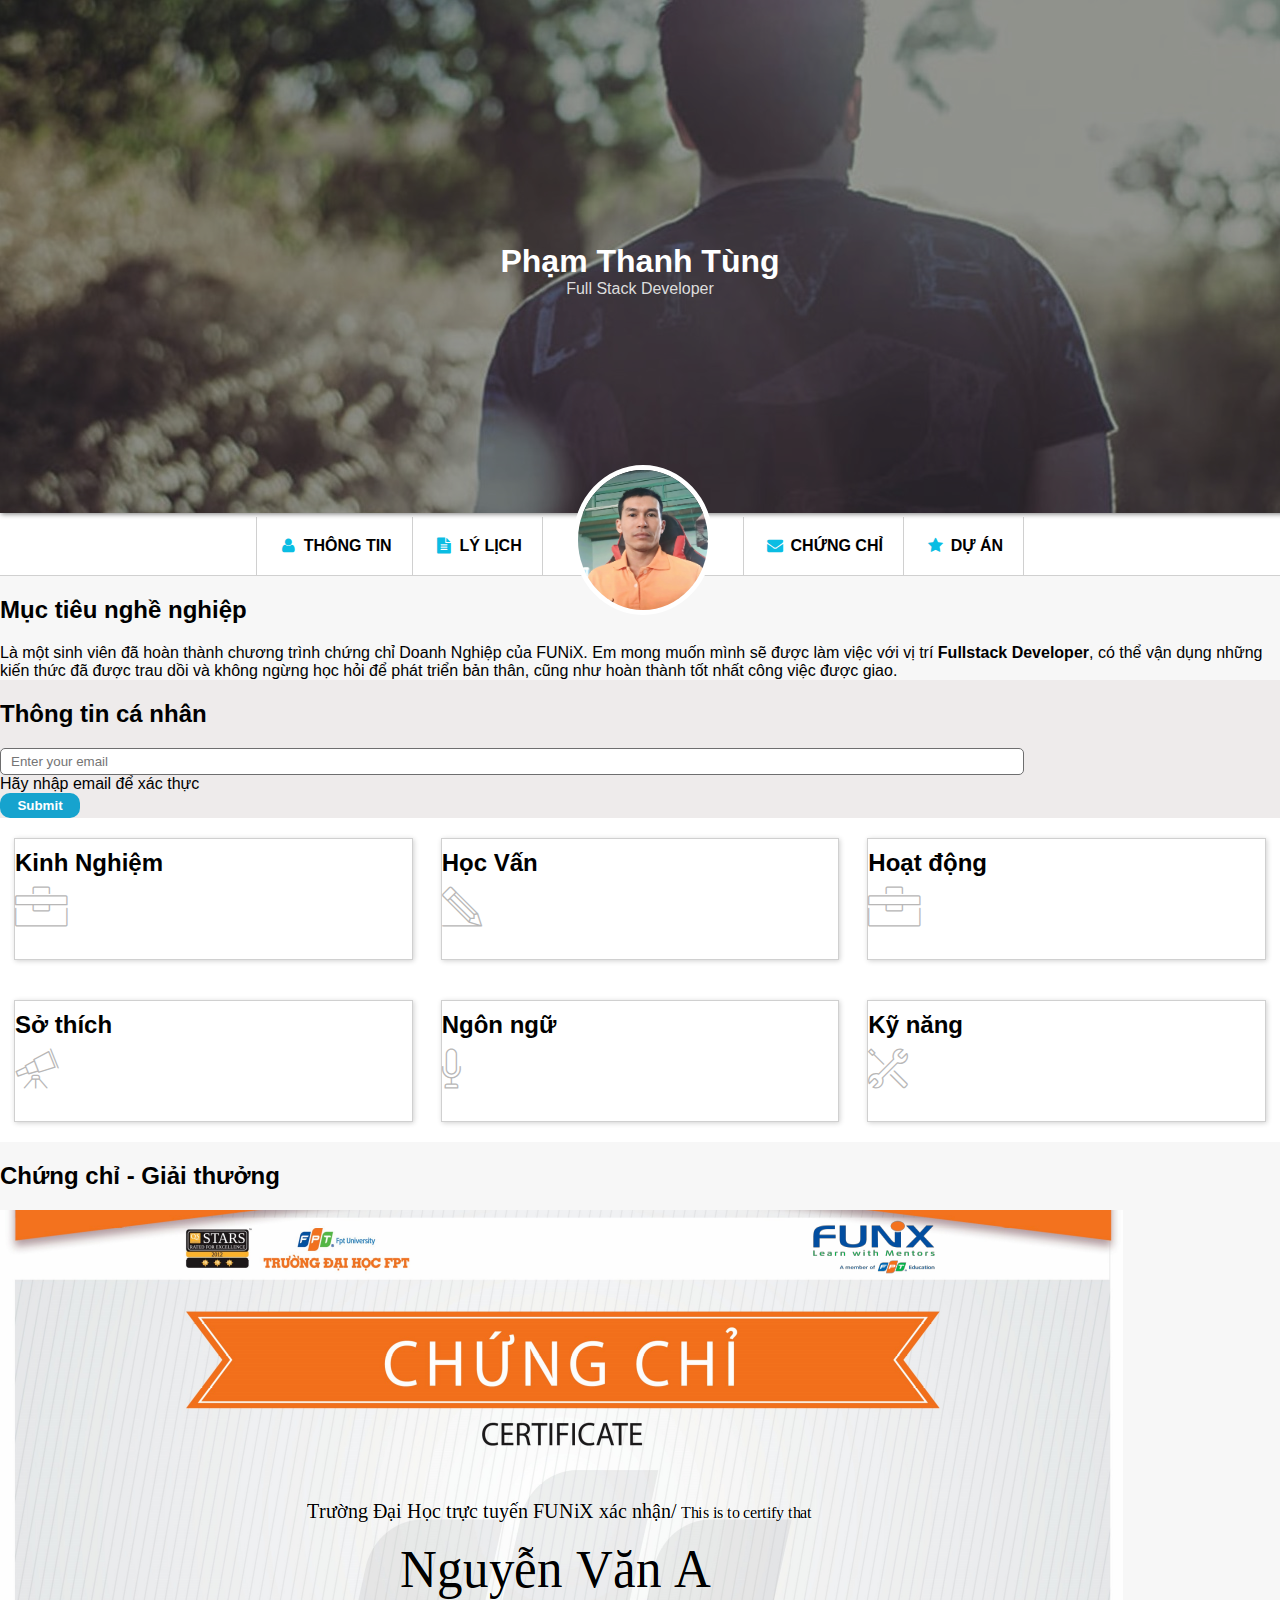
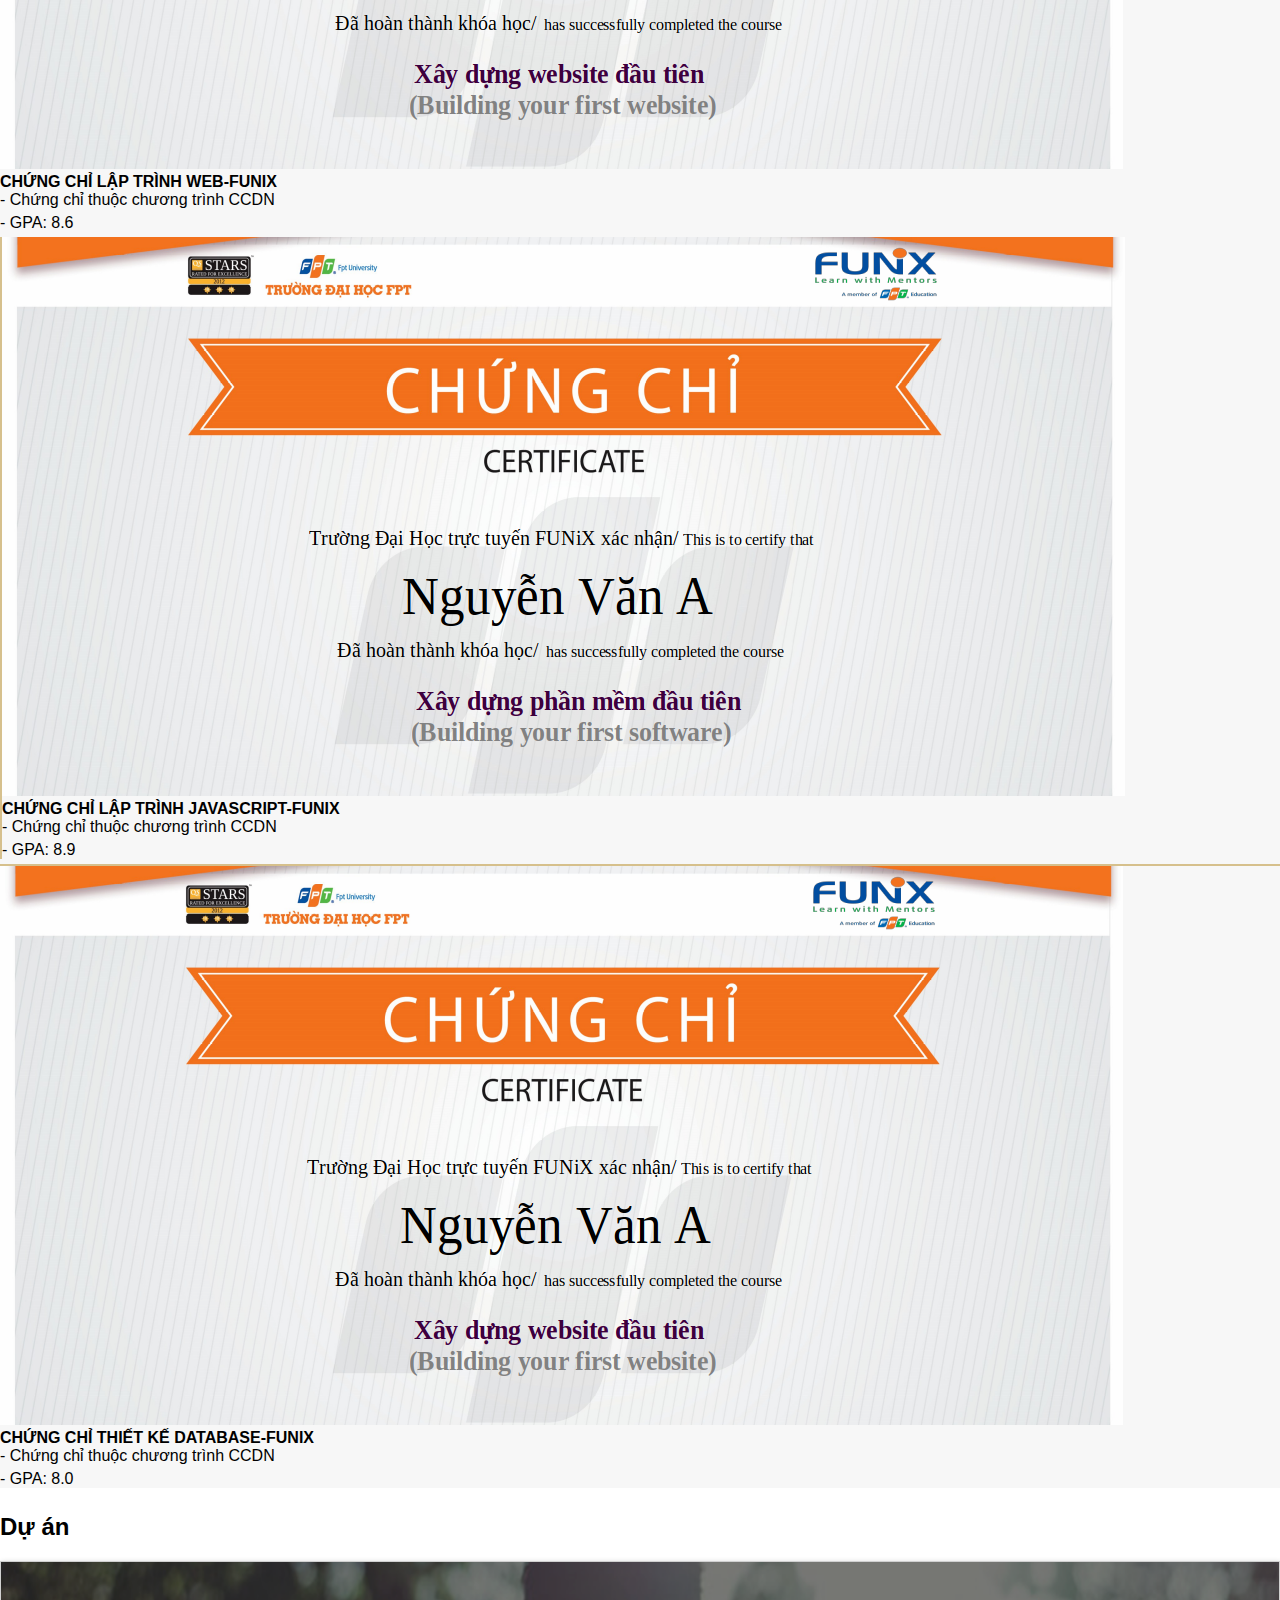
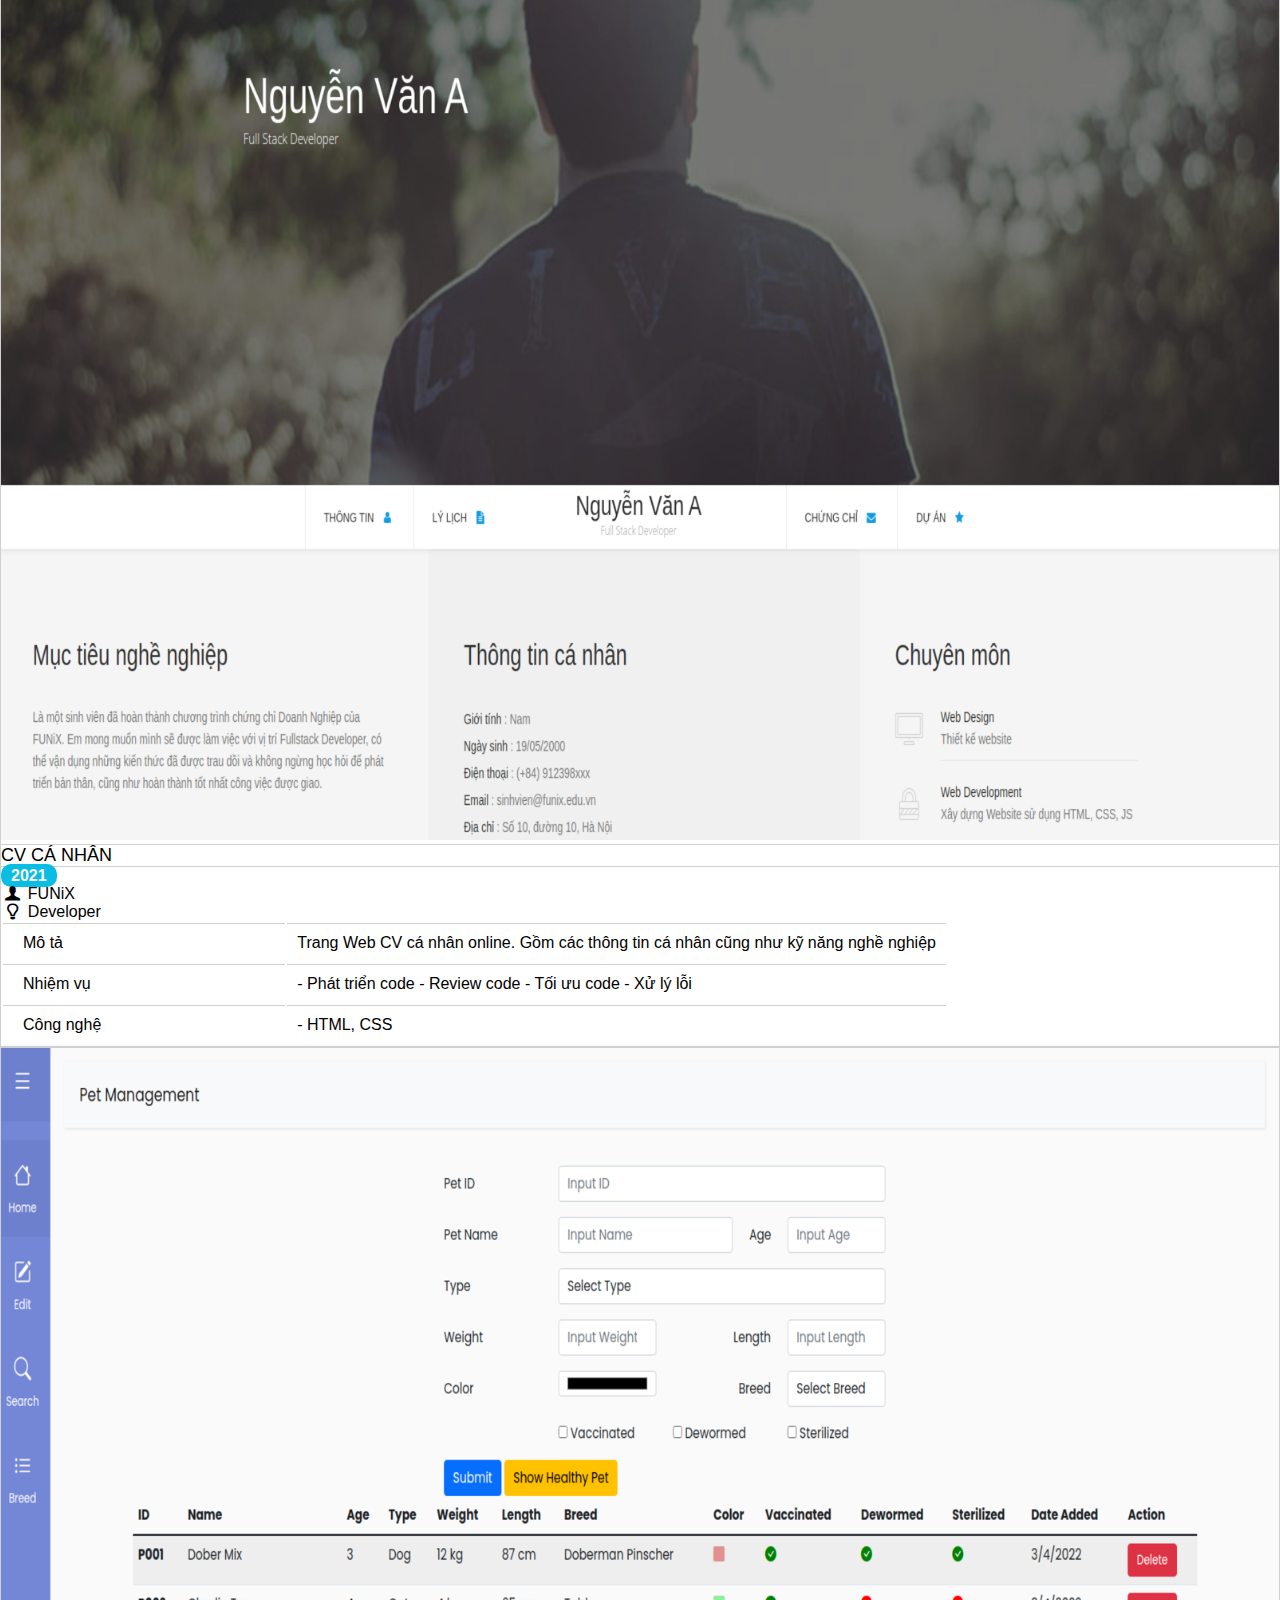
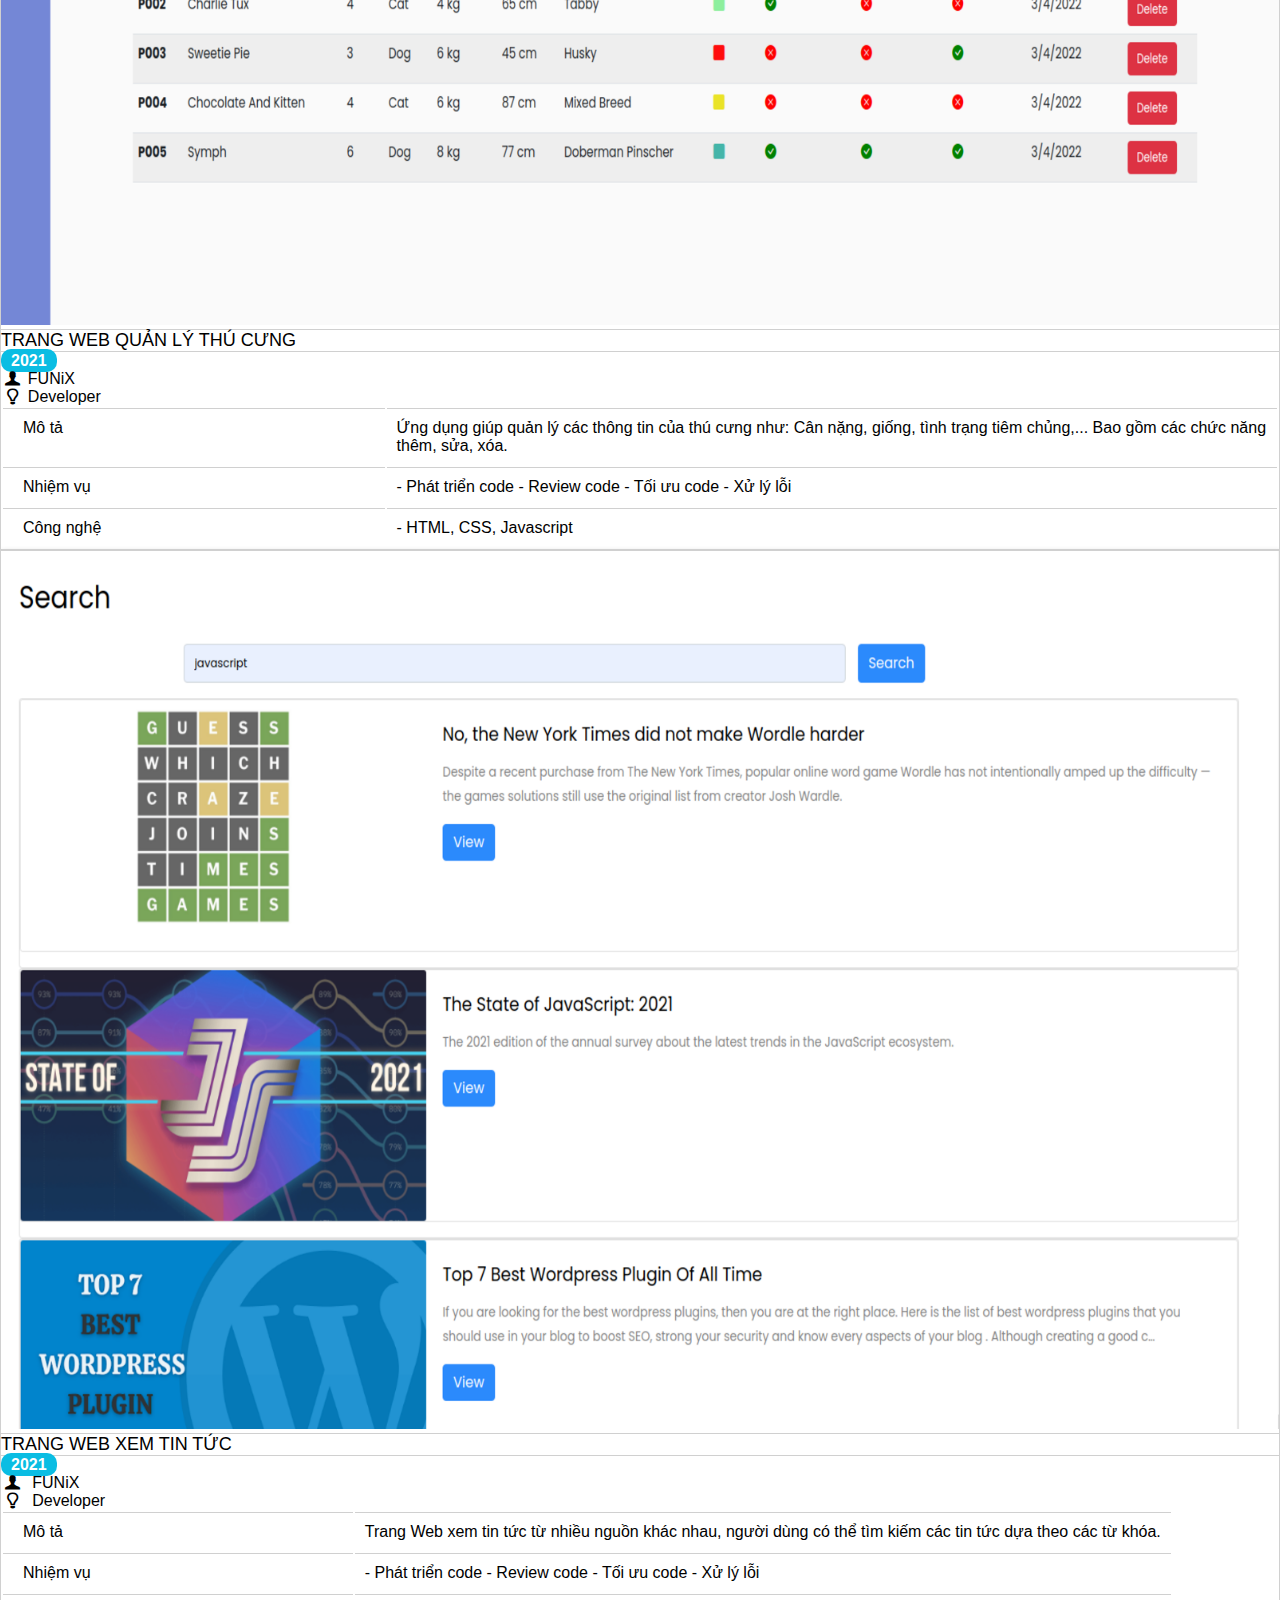
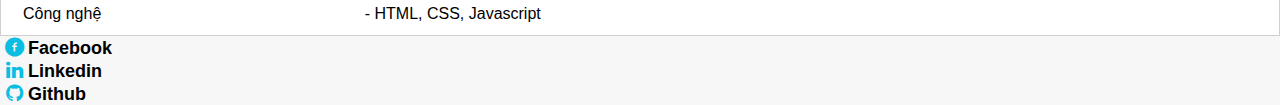
==== index.html @ b0b66917 "assignment03" ====
<!DOCTYPE html>
<html lang="en">
  <head>
    <meta charset="UTF-8" />
    <meta http-equiv="X-UA-Compatible" content="IE=edge" />
    <meta name="viewport" content="width=device-width, initial-scale=1.0" />
    <link
      href="https://cdn.jsdelivr.net/npm/bootstrap@5.0.2/dist/css/bootstrap.min.css"
      rel="stylesheet"
      integrity="sha384-EVSTQN3/azprG1Anm3QDgpJLIm9Nao0Yz1ztcQTwFspd3yD65VohhpuuCOmLASjC"
      crossorigin="anonymous"
    />
    <link rel="stylesheet" href="./css/laptop.css" />
    <link rel="stylesheet" href="./css/tablet.css" />
    <link rel="stylesheet" href="./css/mobile.css" />
    <link rel="stylesheet" href="./css/font.css" />

    <title>Assignment 03</title>
  </head>
  <body>
    <!-------PHẦN BANNER----- -->
    <div>
      <div class="text-banner">
        <h1>Phạm Thanh Tùng</h1>
        <span>Full Stack Developer</span>
      </div>
      <img
        src="./images/banner-ok.jpg"
        alt="banner"
        class="w-100 avatar-banner"
      />
    </div>

    <!-------PHẦN NAVBAR--------->
    <section id="nav-bar ">
      <nav class="nav-items">
        <a href="#about"><i class="icon icon-user"></i>&#160;THÔNG TIN</a>
        <a href="#infomation"
          ><i class="icon icon-doc-text-inv"></i>&#160;LÝ LỊCH</a
        >
        <div class="nav avatar-nav">
          <div class="avatar">
            <img src="./images/tungavt.jpg" alt="" class="img-nav" />
          </div>
        </div>
        <a href="#certificate"
          ><i class="icon icon-mail-alt"></i>&#160;CHỨNG CHỈ</a
        >
        <a href="#project"><i class="icon icon-star-1"></i>&#160;DỰ ÁN</a>
      </nav>
    </section>
    <!----------PHẦN MTNN VÀ TT CÁ NHÂN------------>
    <section id="about" class="bg-grey">
      <div class="container-fluid">
        <div class="row">
          <div class="col-md-6 p-4 job-info">
            <div class="text-slide">
              <h2 class="section-title">Mục tiêu nghề nghiệp</h2>
              <p>
                Là một sinh viên đã hoàn thành chương trình chứng chỉ Doanh
                Nghiệp của FUNiX. Em mong muốn mình sẽ được làm việc với vị trí
                <b>Fullstack Developer</b>, có thể vận dụng những kiến thức đã
                được trau dồi và không ngừng học hỏi để phát triển bản thân,
                cũng như hoàn thành tốt nhất công việc được giao.
              </p>
            </div>
          </div>
          <div id="info-me" class="col-md-6 p-4">
            <div class="slide-info">
              <h2 class="section-title ps-4">Thông tin cá nhân</h2>
              <ul class="info ps-4">
                <li><span>Giới tính</span> : Nam</li>
                <li><span>Ngày sinh</span> : 25/09/1984</li>
                <li><span>Điện thoại</span> : (+84) 979827xxx</li>
                <li><span>Email</span> : tungptfx22669@funix.edu.vn</li>
                <li><span>Địa chỉ</span> : Pleiku - Gia Lai</li>
                <li><span>Website</span> : https://abc.tech</li>
                <div class="py-2 social-icon">
                  <a href="https://twitter.com/thanhtungit84" target="_blank"
                    ><i class="icon icon-twitter"></i
                  ></a>
                  <a
                    href="https://www.facebook.com/profile.php?id=100007320044875"
                    target="_blank"
                    ><i class="icon icon-facebook"></i
                  ></a>
                  <a href="#"><i class="icon icon-gplus"></i></a>
                  <a
                    href="https://www.linkedin.com/in/ph%E1%BA%A1m-t%C3%B9ng-862275a6/"
                    target="_blank"
                    ><i class="icon icon-linkedin"></i
                  ></a>
                  <div class="close-info">&#10008;</div>
                </div>
              </ul>
              <!------- FORM EMAIL SUBMIT ------>
              <form class="ps-4 submit-email">
                <input
                  type="email"
                  id="email"
                  placeholder="Enter your email"
                  required
                />
                <p id="error-email" class="pt-2">Hãy nhập email để xác thực</p>
                <button type="button" class="btn btn-info submit">
                  Submit
                </button>
              </form>
            </div>
          </div>
        </div>
      </div>
    </section>

    <!--PHẦN CHÍNH CHIA THÀNH 2 DÒNG MỖI DÒNG 3 CỘT-->
    <section id="infomation" class="container pt-3 pb-3">
      <div class="row">
        <div class="col-md-6 box-info">
          <div class="showcase row p-3">
            <div class="col-9 box-title"><h2>Kinh Nghiệm</h2></div>
            <div class="col-3 box-icon">
              <i class="ic ic-toolbox"></i>
            </div>
            <div class="col-12 p-2 text-inf" id="Experience">
              <div>
                <h5 class="job-item">Full Stack Developer - Công ty Y</h5>
                <div class="time pb-2">
                  05/2022 - <span class="time-now">Hiện tại</span>
                </div>
                <div class="job-text">
                  <p>
                    - Xây dựng, phát triển Website dựa trên thiết kế và yêu cầu
                    đã có.
                  </p>
                  <p>
                    - Phân tích và thiết kế Database, sử dụng các hệ quản trị
                    CSDL (MySQL, SQLServer, NoSQL, …) và viết được các câu truy
                    vấn.
                  </p>
                  <p>
                    - Sử dụng ngôn ngữ server-side (Python, Java, …) để xây dựng
                    các Web Serv
                  </p>
                </div>
              </div>
              <div>
                <h5 class="job-item">Web Designer - Công ty X</h5>
                <div class="time">06/2021 - 04/2022</div>
                <div class="job-text">
                  <p>- Thiết kế Website dự trên yêu cầu của khách hàng.</p>
                  <p>- Sử dụng các công cụ: Figma, Canva, PTS.</p>
                </div>
              </div>
            </div>

            <!-------CONTROL VIEWMORE ----->
            <div class="control-view">
              <button
                type="button"
                id="btn-exp"
                class="view-more"
                onclick="handleClickExp()"
              >
                &#9660; VIEW MORE
              </button>
            </div>
          </div>
          <!-- PHẦN HỌC VẤN -->
          <div class="showcase row p-3">
            <div class="col-9 box-title"><h2>Học Vấn</h2></div>
            <div class="col-3 box-icon">
              <i class="ic ic-pencil"></i>
            </div>
            <div class="col-12 p-2 text-inf" id="Education">
              <div>
                <h5 class="job-item">FUNiX</h5>
                <div class="time">06/2021 - 05/2022</div>
                <div class="job-text">
                  <p>- Tốt nghiệp chứng chỉ doanh nghiệp nhánh Fullstack.</p>
                  <p>- GPA: 9/10</p>
                </div>
              </div>
              <div>
                <h5 class="job-item">Cử nhân - ĐH FPT</h5>
                <div class="time">08/2016 - 07/2019</div>
                <div class="job-text">
                  <p>- Chuyên ngành: Kỹ thuật phần mềm</p>
                  <p>- GPA: 3.2/4</p>
                </div>
              </div>
            </div>
            <!-- TẠO CONTROL VIEWMORE -->
            <div class="control-view">
              <button
                type="button"
                class="view-more"
                id="btn-edu"
                onclick="handleClickEdu()"
              >
                &#9660; VIEW MORE
              </button>
            </div>
          </div>
          <!-- PHẦN HOẠT ĐỘNG -->
          <div class="showcase row p-3">
            <div class="col-9 box-title"><h2>Hoạt động</h2></div>
            <div class="col-3 box-icon">
              <i class="ic ic-toolbox"></i>
            </div>
            <div class="col-12 p-2 text-inf" id="Work">
              <div>
                <h5 class="job-item">FPT Edu Hackathon 2019</h5>
                <div class="time">03/2019 - 05/2019</div>
                <div class="job-text">
                  <p>- Giải 3 bảng A</p>
                  <p>- Đề tài: Trang web về phân loại rác thải.</p>
                </div>
              </div>

              <div>
                <h5 class="job-item">Câu lạc bộ Z</h5>
                <div class="time">08/2018 - 08/2019</div>
                <div class="job-text"><p>- Trưởng ban chuyên môn</p></div>
              </div>
            </div>
            <!-- TẠO CONTROL VIEWMORE -->
            <div class="control-view">
              <button
                type="button"
                class="view-more"
                id="btn-work"
                onclick="handleClickWork()"
              >
                &#9660; VIEW MORE
              </button>
            </div>
          </div>
        </div>
        <!-- PHẦN SỞ THÍCH -->
        <div class="col-md-6 box-info">
          <div class="showcase row p-3">
            <div class="col-9 box-title"><h2>Sở thích</h2></div>
            <div class="col-3 box-icon">
              <i class="ic ic-telescope"></i>
            </div>
            <div class="col-12 p-2 text-inf" id="Interest">
              <div class="row">
                <div class="col-3 int-icon">
                  <i class="ic-megaphone"></i>
                  <p>Âm nhạc</p>
                </div>
                <div class="col-3 int-icon">
                  <i class="ic-strategy"></i>
                  <p>Chơi game</p>
                </div>
                <div class="col-3 int-icon">
                  <i class="ic-hotairballoon"></i>
                  <p>Du lịch</p>
                </div>
                <div class="col-3 int-icon">
                  <i class="ic-basket"></i>
                  <p>Nấu ăn</p>
                </div>
              </div>
            </div>
            <!-- TẠO CONTROL VIEWMORE -->
            <div class="control-view">
              <button
                type="button"
                class="view-more"
                id="btn-int"
                onclick="handleClickInt()"
              >
                &#9660;VIEW MORE
              </button>
            </div>
          </div>
          <!-- PHẦN NGÔN NGỮ-->
          <div class="showcase row p-3">
            <div class="col-9 box-title"><h2>Ngôn ngữ</h2></div>
            <div class="col-3 box-icon"><i class="ic ic-mic"></i></div>
            <div class="col-12 p-2 text-inf" id="Language">
              <div class="showcase-text">
                <p>English - IELTS 7.0</p>
                <span class="line-1"></span><span class="line-1"></span
                ><span class="line-2"></span>
              </div>
              <div class="showcase-text">
                <p>Tiếng Nhật - JLPT N4</p>
                <span class="line-1"></span><span class="line-2"></span
                ><span class="line-2"></span>
              </div>
            </div>
            <!-- TẠO CONTROL VIEWMORE -->
            <div class="control-view">
              <button
                type="button"
                class="view-more"
                id="btn-lang"
                onclick="handleClickLang()"
              >
                &#9660; VIEW MORE
              </button>
            </div>
          </div>
          <!-- PHẦN KỸ NĂNG -->
          <div class="showcase row p-3">
            <div class="col-9 box-title"><h2>Kỹ năng</h2></div>
            <div class="col-3 box-icon">
              <i class="ic ic-tools-2"></i>
            </div>
            <div class="col-12 p-2 text-inf" id="Skill">
              <div class="showcase-text">
                <p>HTML/CSS: Fundamental</p>
                <span class="line-1"></span><span class="line-2"></span
                ><span class="line-2"></span>
              </div>
              <div class="showcase-text">
                <p>Javascript: Intermediate</p>
                <span class="line-1"></span><span class="line-1"></span
                ><span class="line-2"></span>
              </div>
              <div class="showcase-text">
                <p>NodeJS: Intermediate</p>
                <span class="line-1"></span><span class="line-1"></span
                ><span class="line-2"></span>
              </div>
              <div class="showcase-text">
                <p>Bootstrap 5: Fundamental</p>
                <span class="line-1"></span><span class="line-2"></span
                ><span class="line-2"></span>
              </div>
            </div>
            <!-- TẠO CONTROL VIEWMORE -->
            <div class="control-view">
              <button
                type="button"
                class="view-more"
                id="btn-skill"
                onclick="handleClickSkill()"
              >
                &#9660; VIEW MORE
              </button>
            </div>
          </div>
        </div>
      </div>
    </section>
    <!-- PHẦN CHỨNG CHỈ & GIẢI THƯỞNG -->
    <section id="certificate" class="bg-grey">
      <div class="container">
        <h2 class="section-title">Chứng chỉ - Giải thưởng</h2>
        <div class="row">
          <div class="col-md-6 cer-info cer-info1">
            <div class="row">
              <div class="col-lg-4 col-md-12">
                <img class="cer-img w-100" src="./images/Cert_DBI.png" alt="" />
              </div>
              <div class="fs-8 mt-3 mt-lg-0 col-lg-8 col-md-12">
                <h5 class="pb-2 cer-title">chứng chỉ lập trình web-funix</h5>
                <p>- Chứng chỉ thuộc chương trình CCDN</p>
                <p>- GPA: 8.6</p>
              </div>
            </div>
          </div>
          <div class="col-md-6 cer-info cer-info2">
            <div class="row">
              <div class="col-lg-4 col-md-12">
                <img
                  class="cer-info w-100"
                  src="./images/Cert_PRF.png"
                  alt=""
                />
              </div>
              <div class="fs-8 mt-3 mt-lg-0 col-lg-8 col-md-12">
                <h5 class="pb-2 cer-title">
                  Chứng chỉ lập trình javascript-funix
                </h5>
                <p>- Chứng chỉ thuộc chương trình CCDN</p>
                <p>- GPA: 8.9</p>
              </div>
            </div>
          </div>
        </div>

        <div class="row mt-3 pb-5 cer-border">
          <div class="col-md-6 pt-5 cer-info cer-info3">
            <div class="row">
              <div class="col-lg-4 col-md-12">
                <img class="cer-img w-100" src="./images/Cert_WEB.png" alt="" />
              </div>
              <div class="fs-8 mt-3 mt-lg-0 col-lg-8 col-md-12">
                <h5 class="pb-2 cer-title">
                  Chứng chỉ thiết kế database-funix
                </h5>
                <p>- Chứng chỉ thuộc chương trình CCDN</p>
                <p>- GPA: 8.0</p>
              </div>
            </div>
          </div>
          <div class="col-md-6"></div>
        </div>
      </div>
    </section>

    <!-- PHẦN DỰ ÁN -->
    <section id="project">
      <div class="container py-5">
        <h2 class="section-title">Dự án</h2>
        <div class="row">
          <!-- Trang cv cá nhân -->
          <div class="col-md-4 d-flex prj-info">
            <div class="prj">
              <img
                class="card-img-top w-100 img-prj"
                src="./images/project_1.png"
                alt=""
                width="100%"
              />
              <h3 class="p-3 title-prj">
                <a href="digital-cv.html"> CV CÁ NHÂN</a>
              </h3>
              <div class="row p-3 prj-CV">
                <div class="col-12 col-md-4 col-lg-3">
                  <span class="year">2021</span>
                </div>

                <div class="col-12 col-md-8 d-lg-flex">
                  <div class="d-flex pe-2">
                    <i class="icon-user-1"></i>&#160;<span>FUNiX</span>
                  </div>
                  <div class="d-flex">
                    <i class="icon-lamp"></i>&#160;<span>Developer</span>
                  </div>
                </div>
              </div>
              <table>
                <tr>
                  <td>Mô tả</td>
                  <td>
                    Trang Web CV cá nhân online. Gồm các thông tin cá nhân cũng
                    như kỹ năng nghề nghiệp
                  </td>
                </tr>
                <tr>
                  <td>Nhiệm vụ</td>
                  <td>
                    - Phát triển code - Review code - Tối ưu code - Xử lý lỗi
                  </td>
                </tr>
                <tr>
                  <td>Công nghệ</td>
                  <td>- HTML, CSS</td>
                </tr>
              </table>
            </div>
          </div>

          <!-- Trang web quản lý thú cưng -->
          <div class="col-md-4 d-flex prj-info">
            <div class="prj">
              <img
                class="card-img-top w-100 img-prj"
                src="./images/project_2.png"
                alt=""
                width="100%"
              />
              <h3 class="p-3 title-prj">
                <a href="digital-cv.html"> TRANG WEB QUẢN LÝ THÚ CƯNG</a>
              </h3>
              <div class="row p-3 prj-cv">
                <div class="col-12 col-md-4 col-lg-3">
                  <span class="year">2021</span>
                </div>
                <div class="col-12 col-md-8 d-lg-flex">
                  <div class="d-flex pe-2">
                    <i class="icon-user-1"></i>&#160;<span>FUNiX</span>
                  </div>
                  <div class="d-flex">
                    <i class="icon-lamp"></i>&#160;<span>Developer</span>
                  </div>
                </div>
              </div>
              <table>
                <tr>
                  <td>Mô tả</td>
                  <td>
                    Ứng dụng giúp quản lý các thông tin của thú cưng như: Cân
                    nặng, giống, tình trạng tiêm chủng,... Bao gồm các chức năng
                    thêm, sửa, xóa.
                  </td>
                </tr>
                <tr>
                  <td>Nhiệm vụ</td>
                  <td>
                    - Phát triển code - Review code - Tối ưu code - Xử lý lỗi
                  </td>
                </tr>
                <tr>
                  <td>Công nghệ</td>
                  <td>- HTML, CSS, Javascript</td>
                </tr>
              </table>
            </div>
          </div>

          <!-- Trang web xem tin tức -->
          <div class="col-md-4 d-flex prj-info">
            <div class="prj">
              <img
                class="card-img-top w-100 img-prj"
                src="./images/project_3.png"
                alt=""
                width="100%"
              />
              <h3 class="p-3 title-prj">
                <a href="digital-cv.html"> TRANG WEB XEM TIN TỨC</a>
              </h3>
              <div class="row p-3 prj-cv">
                <div class="col-12 col-md-4 col-lg-3">
                  <span class="year">2021</span>
                </div>
                <div class="col-12 col-md-8 d-lg-flex">
                  <div class="d-flex pe-2">
                    <i class="icon-user-1"></i>&#160; <span>FUNiX</span>
                  </div>
                  <div class="d-flex">
                    <i class="icon-lamp"></i>&#160; <span>Developer</span>
                  </div>
                </div>
              </div>
              <table>
                <tr>
                  <td>Mô tả</td>
                  <td>
                    Trang Web xem tin tức từ nhiều nguồn khác nhau, người dùng
                    có thể tìm kiếm các tin tức dựa theo các từ khóa.
                  </td>
                </tr>
                <tr>
                  <td>Nhiệm vụ</td>
                  <td>
                    - Phát triển code - Review code - Tối ưu code - Xử lý lỗi
                  </td>
                </tr>
                <tr>
                  <td>Công nghệ</td>
                  <td>- HTML, CSS, Javascript</td>
                </tr>
              </table>
            </div>
          </div>
        </div>
      </div>
    </section>

    <!-- PHẦN FOOTER -->
    <section id="footer" class="bg-grey">
      <div class="container p-4 d-flex gap-3 justify-content-center contact">
        <div>
          <a
            href="https://www.facebook.com/profile.php?id=100007320044875"
            target="_blank"
            ><i class="icon icon-facebook-circled"></i>Facebook</a
          >
        </div>
        <div>
          <a
            href="https://www.linkedin.com/in/ph%E1%BA%A1m-t%C3%B9ng-862275a6/"
            target="_blank"
            ><i class="icon icon-linkedin"></i>Linkedin</a
          >
        </div>
        <div>
          <a href="https://github.com/tungpt84" target="_blank"
            ><i class="icon icon-github-circled"></i>Github</a
          >
        </div>
      </div>
    </section>
    <script
      src="https://cdn.jsdelivr.net/npm/bootstrap@5.0.2/dist/js/bootstrap.bundle.min.js"
      integrity="sha384-MrcW6ZMFYlzcLA8Nl+NtUVF0sA7MsXsP1UyJoMp4YLEuNSfAP+JcXn/tWtIaxVXM"
      crossorigin="anonymous"
    ></script>
    <script src="./js/script.js"></script>
  </body>
</html>
---- css/laptop.css ----
* {
  margin: 0;
  padding: 0;
  box-sizing: border-box;
}
body {
  font-family: sans-serif;
}

.bg-grey {
  background: #f7f7f7;
}
.icon {
  color: #0abde3;
}
.section-title {
  font-weight: bold;
  padding: 20px 0;
}
/* -------BANNER------ */
.avatar-banner {
  position: relative;
  filter: brightness(60%);
  box-shadow: 1px 1px 5px #d0d0d0;
}
.text-banner {
  text-align: center;
  position: absolute;
  color: white;
  top: 30%;
  left: 50%;
  transform: translate(-50%, -50%);
  z-index: 1;
}
.text-banner span {
  color: #ddd;
}
/* ----------NAVBAR--------- */
.nav-items {
  display: flex;
  justify-content: center;
  margin: 0 auto;
  padding: 0;
  width: 100%;
  border-bottom: 1px solid #d0d0d0;
}
.nav-items a {
  text-decoration: none;
  color: black;
  font-weight: bold;
  padding: 20px;
  border-left: 1px solid #d0d0d0;
}
.nav-items a:nth-child(2) {
  border-right: 1px solid #d0d0d0;
}
.nav-items a:nth-child(5) {
  border-right: 1px solid #d0d0d0;
}

.nav-items a:hover {
  color: orange;
  align-items: center;
  transition: 0.3s;
}
.avatar-nav {
  position: relative;
  min-width: 200px;
}
.avatar {
  position: absolute;
  display: flex;
  transform: translate(50%, -50%);
  top: 40%;
  left: -20%;
  z-index: 1;
}
.img-nav {
  width: 140px;
  height: 150px;
  border-radius: 50%;
  border: 5px solid white;
}
/*------MTNN & TT CÁ NHÂN--------- */
#info-me {
  background-color: rgb(238, 235, 235);
  position: relative;
}
.info span {
  font-weight: 600;
}
.ul {
  position: relative;
}
.close-info {
  color: #0abde3;
  font-size: 25px;
  position: absolute;
  top: 100px;
  right: 20%;
  cursor: pointer;
}
/* -------TẠO HIỆU ỨNG ANIMATION------- */
@keyframes slideInFromLeft {
  0% {
    transform: translateX(-100%);
  }
  100% {
    transform: translateX(0);
  }
}
@keyframes slideInFromRight {
  0% {
    transform: translateX(100%);
  }
  100% {
    transform: translateX(0);
  }
}
/* TẠO SLIDE CHO PHẦN MTNN & TT CÁ NHÂN */
.text-slide {
  animation: slideInFromLeft 1s ease-in;
}
.slide-info {
  animation: slideInFromRight 1s ease-in;
}
/* ẨN TT CÁ NHÂN ĐẾN KHI SUBMIT EMAIL*/
.info {
  list-style: none;
  display: none;
}
.btn-info {
  color: white;
  font-weight: bold;
  background-color: #0dcaf0;
  border-radius: 10px;
  padding: 5px 10px;
}
#email {
  width: 80%;
  padding: 5px 0 5px 10px;
  border-radius: 5px;
  border: 1px solid #6e6e6f;
  outline: none;
}
#email:hover {
  border: 1px solid #0dcaf0;
  box-shadow: 0 0 3px 0 #0dcaf0;
  transition: all 0.3s;
}
.submit {
  border: none;
  outline: none;
  width: 80px;
  padding: 5px;
  background-color: #16a3ce;
  border-radius: 10px;
  cursor: pointer;
}
.submit:hover {
  background-color: #056684;
  color: white;
  transition: all 0.5s;
}

/* ------SET BOX INFO KN-HV-HD------- */
@media only screen and (min-width: 992px) {
  .box-info {
    display: flex;
    width: 100%;
  }
}
.ic {
  color: #b8b7b7;
}
.showcase {
  border: 1px solid #d0d0d0;
  flex: 1;
  margin: 20px 14px;
  box-shadow: 1px 1px 5px #d0d0d0;
  position: relative;
  align-content: start;
}
.showcase:hover {
  box-shadow: 0 0 5px 0 #6e6e6f;
  transition: all 0.5s;
}
.showcase:hover .view-more,
.showcase:hover .view-less {
  visibility: visible;
}
.box-title h2 {
  font-size: 24px;
  font-weight: bold;
  padding: 10px 0;
}
.box-icon {
  font-size: 40px;
}
.job-item {
  position: relative;
  margin-top: 10px;
}
.time {
  padding: 5px 0;
  font-style: italic;
}
.job-text p {
  margin-bottom: 0;
}
.time-now {
  color: white;
  background-color: #0abde3;
  border-radius: 10px;
  width: 25px;
  padding: 3px 10px;
}
.year {
  color: white;
  font-weight: bold;
  background-color: #0abde3;
  border-radius: 10px;
  width: 25px;
  padding: 3px 10px;
}
/* -----SET ICON IN BOX SỞ THÍCH ------*/
.int-icon p {
  padding: 10px 0;
}
.int-icon i {
  color: #0abde3;
  height: 40px;
  width: 40px;
  font-weight: bold;
  border: 1px solid #0abde3;
  border-radius: 50%;
  text-align: center;
  padding-top: 10px;
}

/* -----SET BOX NN & KN---- */
.showcase-text span {
  margin-bottom: 15px;
}
.line-1 {
  background-color: #0abde3;
  display: inline-block;
  width: 40px;
  height: 3px;
  margin-right: 20px;
}
.line-2 {
  background-color: rgb(201, 195, 195);
  display: inline-block;
  width: 40px;
  height: 3px;
  margin-right: 20px;
}

/* ẨN THÔNG TIN ĐẾN KHI ẤN VIEWMORE */
.text-inf {
  display: none;
}
.view-more,
.view-less {
  background: #eded44;
  width: 120px;
  padding: 5px;
  font-size: 14px;
  border: none;
  outline: none;
  border-radius: 10px;
  box-shadow: 0 0 5px #d0d0d0;
  margin-left: 10px;
  visibility: hidden;
}

/* -----SET CHỨNG CHỈ & GIẢI THƯỞNG------- */
.cer-title {
  text-transform: uppercase;
  font-size: 16px;
  font-weight: bold;
}
.cer-info p {
  margin-bottom: 5px;
}
.cer-info2 {
  border-left: 2px solid #d6c08d;
}

.cer-border {
  border-top: 2px solid #d6c08c;
}

/* ---SET BẢNG DỰ ÁN --- */

.prj {
  border: 1px solid #d0d0d0;
  box-shadow: 1px 1px 5px #d0d0d0;
}
.title-prj {
  font-size: 18px;
  font-weight: 300;
  border-top: 1px solid #d0d0d0;
  border-bottom: 1px solid #d0d0d0;
}

tr {
  border-top: 1px solid #d0d0d0;
}
td {
  border-top: 1px solid #d0d0d0;
  padding: 10px;
  width: 70%;
}
td:first-child {
  vertical-align: top;
  width: 30%;
  padding-left: 20px;
}
.title-prj a {
  text-decoration: none;
  color: black;
}
.title-prj a:hover {
  color: orange;
  transition: 0.2s;
}
/* -----PHẦN FOOTTER-------*/

.contact i {
  font-size: 20px;
}
.contact a {
  justify-items: center;
  text-decoration: none;
  color: black;
  font-weight: bold;
  font-size: 18px;
  font-style: normal;
}
.contact a:hover {
  transition: 0.3s;
  color: rgb(244, 100, 100);
}

/* ----------PHẦN DIGITAL-CV------------*/
.prj {
  transition: transform 0.2s ease-in;
}
.prj:hover {
  transform: translateY(-10px);
}
.digital-cv {
  background-color: #f0f8ff;
}
.title-cv {
  color: blue;
  border-bottom: 1px solid grey;
}
.icon-timeline {
  display: flex;
  color: white;
  background-color: #9e88ff;
  width: 40px;
  height: 40px;
  border-radius: 50%;
  border: 1px solid gray;
  justify-content: center;
  align-items: center;
}
h5 {
  margin-bottom: 0;
}
.digital-content > div {
  font-size: 15px;
}
.content {
  border-bottom: 2px dotted lightblue;
}
.digital-cv {
  border: 20px solid blue;
}
.border-cv {
  border-right: 15px solid blue;
}
.border-cv1 {
  border-bottom: 15px solid blue;
}
.border-cv1 {
  height: 60%;
}
.submit a {
  text-decoration: none;
  color: white;
}
---- css/tablet.css ----
@media only screen and (min-width: 768px) and (max-width: 992px) {
  /* phàn navbar */
  .avatar-nav {
    min-width: 50px;
  }
  .avatar {
    display: none;
  }
  .box-border {
    margin-top: 20px;
  }
  /* DỰ ÁN */
  .prj {
    font-size: 15px;
  }

  /* DIGITAL TABLE*/
  .digital-icon {
    text-align: center;
    align-content: center;
  }
  .border-cv {
    border-right: none;
    border-bottom: 15px solid blue;
  }
  .border-cv {
    height: 100%;
  }
}
---- css/mobile.css ----
@media only screen and (max-width: 767px) {
  /* ------NAVBAR------ */
  .avatar-nav {
    display: none;
  }
  .nav-items {
    flex-direction: column;
    text-align: start;
    border: none;
  }
  .nav-items a {
    padding: 10px;
    border-left: none;
  }
  .nav-items a:nth-child(2) {
    border-right: none;
  }
  .nav-items a:nth-child(5) {
    border-right: none;
  }
  .text-banner {
    font-size: 16px;
    top: 15%;
  }
  /* CHỨNG CHỈ & GIẢI THƯỞNG */
  .cer-content1 {
    padding-bottom: 30px;
  }
  .cer-content2 {
    padding-top: 50px;
    border-left: none;
    border-top: 2px solid #d6c08d;
  }
  /* BẢNG DỰ ÁN */
  .prj-info {
    padding-top: 20px;
  }
  .prj-cv div {
    padding-bottom: 10px;
  }
  /* DIGITAL MOBLE*/
  .digital-icon {
    text-align: center;
  }
  .border-cv {
    border-right: none;
    border-bottom: 15px solid blue;
  }
  .border-cv {
    height: 100%;
  }
}
---- css/font.css ----
@font-face {
	font-family: 'open_sanslight';
	src: url('../fonts/OpenSans-Light-webfont.eot');
	src: url('../fonts/OpenSans-Light-webfont.eot#iefix') format('embedded-opentype'),
		url('../fonts/OpenSans-Light-webfont.woff') format('woff'),
		url('../fonts/OpenSans-Light-webfont.ttf') format('truetype'),
		url('../fonts/OpenSans-Light-webfont.svg#open_sanslight') format('svg');
	font-weight: normal;
	font-style: normal;

}

@font-face {
	font-family: 'open_sansitalic';
	src: url('../fonts/OpenSans-Italic-webfont.eot');
	src: url('../fonts/OpenSans-Italic-webfont.eot#iefix') format('embedded-opentype'),
		url('../fonts/OpenSans-Italic-webfont.woff') format('woff'),
		url('../fonts/OpenSans-Italic-webfont.ttf') format('truetype'),
		url('../fonts/OpenSans-Italic-webfont.svg#open_sansitalic') format('svg');
	font-weight: normal;
	font-style: normal;

}

@font-face {
	font-family: 'open_sanssemibold';
	src: url('../fonts/OpenSans-Semibold-webfont.eot');
	src: url('../fonts/OpenSans-Semibold-webfont.eot#iefix') format('embedded-opentype'),
		url('../fonts/OpenSans-Semibold-webfont.woff') format('woff'),
		url('../fonts/OpenSans-Semibold-webfont.ttf') format('truetype'),
		url('../fonts/OpenSans-Semibold-webfont.svg#open_sanssemibold') format('svg');
	font-weight: normal;
	font-style: normal;

}


@font-face {
	font-family: 'open_sanslight_italic';
	src: url('../fonts/OpenSans-LightItalic-webfont.eot');
	src: url('../fonts/OpenSans-LightItalic-webfont.eot#iefix') format('embedded-opentype'),
		url('../fonts/OpenSans-LightItalic-webfont.woff') format('woff'),
		url('../fonts/OpenSans-LightItalic-webfont.ttf') format('truetype'),
		url('../fonts/OpenSans-LightItalic-webfont.svg#open_sanslight_italic') format('svg');
	font-weight: normal;
	font-style: normal;

}

@font-face {
	font-family: 'open_sansregular';
	src: url('../fonts/OpenSans-Regular-webfont.eot');
	src: url('../fonts/OpenSans-Regular-webfont.eot#iefix') format('embedded-opentype'),
		url('../fonts/OpenSans-Regular-webfont.woff') format('woff'),
		url('../fonts/OpenSans-Regular-webfont.ttf') format('truetype'),
		url('../fonts/OpenSans-Regular-webfont.svg#open_sansregular') format('svg');
	font-weight: normal;
	font-style: normal;

}


@font-face {
	font-family: 'fontello';
	src: url('../fonts/fontello.eot');
	src: url('../fonts/fontello.eot#iefix') format('embedded-opentype'),
		url('../fonts/fontello.woff') format('woff'),
		url('../fonts/fontello.ttf') format('truetype'),
		url('../fonts/fontello.svg#fontello') format('svg');
	font-weight: normal;
	font-style: normal;
}

[class^="icon-"]:before,
[class*=" icon-"]:before {
	font-family: "fontello";
	font-style: normal;
	font-weight: normal;
	speak: none;

	display: inline-block;
	text-decoration: inherit;
	width: 1em;
	margin-right: .2em;
	text-align: center;
	/* opacity: .8; */

	/* For safety - reset parent styles, that can break glyph codes*/
	font-variant: normal;
	text-transform: none;

	/* fix buttons height, for twitter bootstrap */
	line-height: 1em;

	/* Animation center compensation - margins should be symmetric */
	/* remove if not needed */
	margin-left: .2em;

	/* you can be more comfortable with increased icons size */
	/* font-size: 120%; */

	/* Font smoothing. That was taken from TWBS */
	-webkit-font-smoothing: antialiased;
	-moz-osx-font-smoothing: grayscale;

	/* Uncomment for 3D effect */
	/* text-shadow: 1px 1px 1px rgba(127, 127, 127, 0.3); */
}

.icon-emo-happy:before {
	content: '\e800';
}

/* '' */
.icon-emo-wink:before {
	content: '\e801';
}

/* '' */
.icon-emo-wink2:before {
	content: '\e802';
}

/* '' */
.icon-emo-unhappy:before {
	content: '\e803';
}

/* '' */
.icon-emo-sleep:before {
	content: '\e804';
}

/* '' */
.icon-emo-thumbsup:before {
	content: '\e805';
}

/* '' */
.icon-emo-devil:before {
	content: '\e806';
}

/* '' */
.icon-emo-surprised:before {
	content: '\e807';
}

/* '' */
.icon-emo-tongue:before {
	content: '\e808';
}

/* '' */
.icon-emo-coffee:before {
	content: '\e809';
}

/* '' */
.icon-emo-sunglasses:before {
	content: '\e80a';
}

/* '' */
.icon-emo-displeased:before {
	content: '\e80b';
}

/* '' */
.icon-emo-beer:before {
	content: '\e80c';
}

/* '' */
.icon-emo-grin:before {
	content: '\e80d';
}

/* '' */
.icon-emo-angry:before {
	content: '\e80e';
}

/* '' */
.icon-emo-saint:before {
	content: '\e80f';
}

/* '' */
.icon-emo-cry:before {
	content: '\e810';
}

/* '' */
.icon-emo-shoot:before {
	content: '\e811';
}

/* '' */
.icon-emo-squint:before {
	content: '\e812';
}

/* '' */
.icon-emo-laugh:before {
	content: '\e813';
}

/* '' */
.icon-spin1:before {
	content: '\e814';
}

/* '' */
.icon-spin2:before {
	content: '\e815';
}

/* '' */
.icon-spin3:before {
	content: '\e816';
}

/* '' */
.icon-spin4:before {
	content: '\e817';
}

/* '' */
.icon-spin5:before {
	content: '\e818';
}

/* '' */
.icon-spin6:before {
	content: '\e819';
}

/* '' */
.icon-firefox:before {
	content: '\e81a';
}

/* '' */
.icon-chrome:before {
	content: '\e81b';
}

/* '' */
.icon-opera:before {
	content: '\e81c';
}

/* '' */
.icon-ie:before {
	content: '\e81d';
}

/* '' */
.icon-crown:before {
	content: '\e81e';
}

/* '' */
.icon-crown-plus:before {
	content: '\e81f';
}

/* '' */
.icon-crown-minus:before {
	content: '\e820';
}

/* '' */
.icon-marquee:before {
	content: '\e821';
}

/* '' */
.icon-glass:before {
	content: '\e822';
}

/* '' */
.icon-music:before {
	content: '\e823';
}

/* '' */
.icon-search:before {
	content: '\e824';
}

/* '' */
.icon-mail:before {
	content: '\e825';
}

/* '' */
.icon-mail-alt:before {
	content: '\e826';
}

/* '' */
.icon-mail-squared:before {
	content: '\e827';
}

/* '' */
.icon-heart:before {
	content: '\e828';
}

/* '' */
.icon-heart-empty:before {
	content: '\e829';
}

/* '' */
.icon-star-1:before {
	content: '\e82a';
}

/* '' */
.icon-star-empty-1:before {
	content: '\e82b';
}

/* '' */
.icon-star-half:before {
	content: '\e82c';
}

/* '' */
.icon-star-half-alt:before {
	content: '\e82d';
}

/* '' */
.icon-user:before {
	content: '\e82e';
}

/* '' */
.icon-user-plus:before {
	content: '\e82f';
}

/* '' */
.icon-user-times:before {
	content: '\e830';
}

/* '' */
.icon-users:before {
	content: '\e831';
}

/* '' */
.icon-male:before {
	content: '\e832';
}

/* '' */
.icon-female:before {
	content: '\e833';
}

/* '' */
.icon-child:before {
	content: '\e834';
}

/* '' */
.icon-user-secret:before {
	content: '\e835';
}

/* '' */
.icon-video:before {
	content: '\e836';
}

/* '' */
.icon-videocam:before {
	content: '\e837';
}

/* '' */
.icon-picture:before {
	content: '\e838';
}

/* '' */
.icon-camera:before {
	content: '\e839';
}

/* '' */
.icon-camera-alt:before {
	content: '\e83a';
}

/* '' */
.icon-th-large:before {
	content: '\e83b';
}

/* '' */
.icon-th:before {
	content: '\e83c';
}

/* '' */
.icon-th-list:before {
	content: '\e83d';
}

/* '' */
.icon-ok:before {
	content: '\e83e';
}

/* '' */
.icon-ok-circled:before {
	content: '\e83f';
}

/* '' */
.icon-ok-circled2:before {
	content: '\e840';
}

/* '' */
.icon-ok-squared:before {
	content: '\e841';
}

/* '' */
.icon-cancel:before {
	content: '\e842';
}

/* '' */
.icon-cancel-circled:before {
	content: '\e843';
}

/* '' */
.icon-cancel-circled2:before {
	content: '\e844';
}

/* '' */
.icon-plus:before {
	content: '\e845';
}

/* '' */
.icon-plus-circled:before {
	content: '\e846';
}

/* '' */
.icon-plus-squared:before {
	content: '\e847';
}

/* '' */
.icon-plus-squared-alt:before {
	content: '\e848';
}

/* '' */
.icon-minus:before {
	content: '\e849';
}

/* '' */
.icon-minus-circled:before {
	content: '\e84a';
}

/* '' */
.icon-minus-squared:before {
	content: '\e84b';
}

/* '' */
.icon-minus-squared-alt:before {
	content: '\e84c';
}

/* '' */
.icon-help:before {
	content: '\e84d';
}

/* '' */
.icon-help-circled:before {
	content: '\e84e';
}

/* '' */
.icon-info-circled:before {
	content: '\e84f';
}

/* '' */
.icon-info:before {
	content: '\e850';
}

/* '' */
.icon-home:before {
	content: '\e851';
}

/* '' */
.icon-link:before {
	content: '\e852';
}

/* '' */
.icon-unlink:before {
	content: '\e853';
}

/* '' */
.icon-link-ext:before {
	content: '\e854';
}

/* '' */
.icon-link-ext-alt:before {
	content: '\e855';
}

/* '' */
.icon-attach:before {
	content: '\e856';
}

/* '' */
.icon-lock:before {
	content: '\e857';
}

/* '' */
.icon-lock-open:before {
	content: '\e858';
}

/* '' */
.icon-lock-open-alt:before {
	content: '\e859';
}

/* '' */
.icon-pin:before {
	content: '\e85a';
}

/* '' */
.icon-eye:before {
	content: '\e85b';
}

/* '' */
.icon-eye-off:before {
	content: '\e85c';
}

/* '' */
.icon-tag-1:before {
	content: '\e85d';
}

/* '' */
.icon-tags:before {
	content: '\e85e';
}

/* '' */
.icon-bookmark:before {
	content: '\e85f';
}

/* '' */
.icon-bookmark-empty:before {
	content: '\e860';
}

/* '' */
.icon-flag:before {
	content: '\e861';
}

/* '' */
.icon-flag-empty:before {
	content: '\e862';
}

/* '' */
.icon-flag-checkered:before {
	content: '\e863';
}

/* '' */
.icon-thumbs-up:before {
	content: '\e864';
}

/* '' */
.icon-thumbs-down:before {
	content: '\e865';
}

/* '' */
.icon-thumbs-up-alt:before {
	content: '\e866';
}

/* '' */
.icon-thumbs-down-alt:before {
	content: '\e867';
}

/* '' */
.icon-download:before {
	content: '\e868';
}

/* '' */
.icon-upload:before {
	content: '\e869';
}

/* '' */
.icon-download-cloud:before {
	content: '\e86a';
}

/* '' */
.icon-upload-cloud:before {
	content: '\e86b';
}

/* '' */
.icon-reply:before {
	content: '\e86c';
}

/* '' */
.icon-reply-all:before {
	content: '\e86d';
}

/* '' */
.icon-forward:before {
	content: '\e86e';
}

/* '' */
.icon-quote-left:before {
	content: '\e86f';
}

/* '' */
.icon-quote-right:before {
	content: '\e870';
}

/* '' */
.icon-code:before {
	content: '\e871';
}

/* '' */
.icon-export:before {
	content: '\e872';
}

/* '' */
.icon-export-alt:before {
	content: '\e873';
}

/* '' */
.icon-share:before {
	content: '\e874';
}

/* '' */
.icon-share-squared:before {
	content: '\e875';
}

/* '' */
.icon-pencil:before {
	content: '\e876';
}

/* '' */
.icon-pencil-squared:before {
	content: '\e877';
}

/* '' */
.icon-edit:before {
	content: '\e878';
}

/* '' */
.icon-print:before {
	content: '\e879';
}

/* '' */
.icon-retweet:before {
	content: '\e87a';
}

/* '' */
.icon-keyboard:before {
	content: '\e87b';
}

/* '' */
.icon-gamepad:before {
	content: '\e87c';
}

/* '' */
.icon-comment:before {
	content: '\e87d';
}

/* '' */
.icon-chat:before {
	content: '\e87e';
}

/* '' */
.icon-comment-empty:before {
	content: '\e87f';
}

/* '' */
.icon-chat-empty:before {
	content: '\e880';
}

/* '' */
.icon-bell:before {
	content: '\e881';
}

/* '' */
.icon-bell-alt:before {
	content: '\e882';
}

/* '' */
.icon-bell-off:before {
	content: '\e883';
}

/* '' */
.icon-bell-off-empty:before {
	content: '\e884';
}

/* '' */
.icon-attention-alt:before {
	content: '\e885';
}

/* '' */
.icon-attention:before {
	content: '\e886';
}

/* '' */
.icon-attention-circled:before {
	content: '\e887';
}

/* '' */
.icon-location:before {
	content: '\e888';
}

/* '' */
.icon-direction:before {
	content: '\e889';
}

/* '' */
.icon-compass:before {
	content: '\e88a';
}

/* '' */
.icon-trash:before {
	content: '\e88b';
}

/* '' */
.icon-trash-empty:before {
	content: '\e88c';
}

/* '' */
.icon-doc:before {
	content: '\e88d';
}

/* '' */
.icon-docs:before {
	content: '\e88e';
}

/* '' */
.icon-doc-text:before {
	content: '\e88f';
}

/* '' */
.icon-doc-inv:before {
	content: '\e890';
}

/* '' */
.icon-doc-text-inv:before {
	content: '\e891';
}

/* '' */
.icon-file-pdf:before {
	content: '\e892';
}

/* '' */
.icon-file-word:before {
	content: '\e893';
}

/* '' */
.icon-file-excel:before {
	content: '\e894';
}

/* '' */
.icon-file-powerpoint:before {
	content: '\e895';
}

/* '' */
.icon-file-image:before {
	content: '\e896';
}

/* '' */
.icon-file-archive:before {
	content: '\e897';
}

/* '' */
.icon-file-audio:before {
	content: '\e898';
}

/* '' */
.icon-file-video:before {
	content: '\e899';
}

/* '' */
.icon-file-code:before {
	content: '\e89a';
}

/* '' */
.icon-folder:before {
	content: '\e89b';
}

/* '' */
.icon-folder-open:before {
	content: '\e89c';
}

/* '' */
.icon-folder-empty:before {
	content: '\e89d';
}

/* '' */
.icon-folder-open-empty:before {
	content: '\e89e';
}

/* '' */
.icon-box:before {
	content: '\e89f';
}

/* '' */
.icon-rss:before {
	content: '\e8a0';
}

/* '' */
.icon-rss-squared:before {
	content: '\e8a1';
}

/* '' */
.icon-phone:before {
	content: '\e8a2';
}

/* '' */
.icon-phone-squared:before {
	content: '\e8a3';
}

/* '' */
.icon-fax:before {
	content: '\e8a4';
}

/* '' */
.icon-menu:before {
	content: '\e8a5';
}

/* '' */
.icon-cog:before {
	content: '\e8a6';
}

/* '' */
.icon-cog-alt:before {
	content: '\e8a7';
}

/* '' */
.icon-wrench:before {
	content: '\e8a8';
}

/* '' */
.icon-sliders:before {
	content: '\e8a9';
}

/* '' */
.icon-basket:before {
	content: '\e8aa';
}

/* '' */
.icon-cart-plus:before {
	content: '\e8ab';
}

/* '' */
.icon-cart-arrow-down:before {
	content: '\e8ac';
}

/* '' */
.icon-calendar:before {
	content: '\e8ad';
}

/* '' */
.icon-calendar-empty:before {
	content: '\e8ae';
}

/* '' */
.icon-login:before {
	content: '\e8af';
}

/* '' */
.icon-logout:before {
	content: '\e8b0';
}

/* '' */
.icon-mic:before {
	content: '\e8b1';
}

/* '' */
.icon-mute:before {
	content: '\e8b2';
}

/* '' */
.icon-volume-off:before {
	content: '\e8b3';
}

/* '' */
.icon-volume-down:before {
	content: '\e8b4';
}

/* '' */
.icon-volume-up:before {
	content: '\e8b5';
}

/* '' */
.icon-headphones:before {
	content: '\e8b6';
}

/* '' */
.icon-clock:before {
	content: '\e8b7';
}

/* '' */
.icon-lightbulb:before {
	content: '\e8b8';
}

/* '' */
.icon-block:before {
	content: '\e8b9';
}

/* '' */
.icon-resize-full:before {
	content: '\e8ba';
}

/* '' */
.icon-resize-full-alt:before {
	content: '\e8bb';
}

/* '' */
.icon-resize-small:before {
	content: '\e8bc';
}

/* '' */
.icon-resize-vertical:before {
	content: '\e8bd';
}

/* '' */
.icon-resize-horizontal:before {
	content: '\e8be';
}

/* '' */
.icon-move:before {
	content: '\e8bf';
}

/* '' */
.icon-zoom-in:before {
	content: '\e8c0';
}

/* '' */
.icon-zoom-out:before {
	content: '\e8c1';
}

/* '' */
.icon-down-circled2:before {
	content: '\e8c2';
}

/* '' */
.icon-up-circled2:before {
	content: '\e8c3';
}

/* '' */
.icon-left-circled2:before {
	content: '\e8c4';
}

/* '' */
.icon-right-circled2:before {
	content: '\e8c5';
}

/* '' */
.icon-down-dir:before {
	content: '\e8c6';
}

/* '' */
.icon-up-dir:before {
	content: '\e8c7';
}

/* '' */
.icon-left-dir:before {
	content: '\e8c8';
}

/* '' */
.icon-right-dir:before {
	content: '\e8c9';
}

/* '' */
.icon-down-open:before {
	content: '\e8ca';
}

/* '' */
.icon-left-open:before {
	content: '\e8cb';
}

/* '' */
.icon-right-open:before {
	content: '\e8cc';
}

/* '' */
.icon-up-open:before {
	content: '\e8cd';
}

/* '' */
.icon-angle-left:before {
	content: '\e8ce';
}

/* '' */
.icon-angle-right:before {
	content: '\e8cf';
}

/* '' */
.icon-angle-up:before {
	content: '\e8d0';
}

/* '' */
.icon-angle-down:before {
	content: '\e8d1';
}

/* '' */
.icon-angle-circled-left:before {
	content: '\e8d2';
}

/* '' */
.icon-angle-circled-right:before {
	content: '\e8d3';
}

/* '' */
.icon-angle-circled-up:before {
	content: '\e8d4';
}

/* '' */
.icon-angle-circled-down:before {
	content: '\e8d5';
}

/* '' */
.icon-angle-double-left:before {
	content: '\e8d6';
}

/* '' */
.icon-angle-double-right:before {
	content: '\e8d7';
}

/* '' */
.icon-angle-double-up:before {
	content: '\e8d8';
}

/* '' */
.icon-angle-double-down:before {
	content: '\e8d9';
}

/* '' */
.icon-down:before {
	content: '\e8da';
}

/* '' */
.icon-left:before {
	content: '\e8db';
}

/* '' */
.icon-right:before {
	content: '\e8dc';
}

/* '' */
.icon-up:before {
	content: '\e8dd';
}

/* '' */
.icon-down-big:before {
	content: '\e8de';
}

/* '' */
.icon-left-big:before {
	content: '\e8df';
}

/* '' */
.icon-right-big:before {
	content: '\e8e0';
}

/* '' */
.icon-up-big:before {
	content: '\e8e1';
}

/* '' */
.icon-right-hand:before {
	content: '\e8e2';
}

/* '' */
.icon-left-hand:before {
	content: '\e8e3';
}

/* '' */
.icon-up-hand:before {
	content: '\e8e4';
}

/* '' */
.icon-down-hand:before {
	content: '\e8e5';
}

/* '' */
.icon-left-circled:before {
	content: '\e8e6';
}

/* '' */
.icon-right-circled:before {
	content: '\e8e7';
}

/* '' */
.icon-up-circled:before {
	content: '\e8e8';
}

/* '' */
.icon-down-circled:before {
	content: '\e8e9';
}

/* '' */
.icon-cw:before {
	content: '\e8ea';
}

/* '' */
.icon-ccw:before {
	content: '\e8eb';
}

/* '' */
.icon-arrows-cw:before {
	content: '\e8ec';
}

/* '' */
.icon-level-up:before {
	content: '\e8ed';
}

/* '' */
.icon-level-down:before {
	content: '\e8ee';
}

/* '' */
.icon-shuffle:before {
	content: '\e8ef';
}

/* '' */
.icon-exchange:before {
	content: '\e8f0';
}

/* '' */
.icon-history:before {
	content: '\e8f1';
}

/* '' */
.icon-expand:before {
	content: '\e8f2';
}

/* '' */
.icon-collapse:before {
	content: '\e8f3';
}

/* '' */
.icon-expand-right:before {
	content: '\e8f4';
}

/* '' */
.icon-collapse-left:before {
	content: '\e8f5';
}

/* '' */
.icon-play:before {
	content: '\e8f6';
}

/* '' */
.icon-play-circled:before {
	content: '\e8f7';
}

/* '' */
.icon-play-circled2:before {
	content: '\e8f8';
}

/* '' */
.icon-stop:before {
	content: '\e8f9';
}

/* '' */
.icon-pause:before {
	content: '\e8fa';
}

/* '' */
.icon-to-end:before {
	content: '\e8fb';
}

/* '' */
.icon-to-end-alt:before {
	content: '\e8fc';
}

/* '' */
.icon-to-start:before {
	content: '\e8fd';
}

/* '' */
.icon-to-start-alt:before {
	content: '\e8fe';
}

/* '' */
.icon-fast-fw:before {
	content: '\e8ff';
}

/* '' */
.icon-fast-bw:before {
	content: '\e900';
}

/* '' */
.icon-eject:before {
	content: '\e901';
}

/* '' */
.icon-target:before {
	content: '\e902';
}

/* '' */
.icon-signal:before {
	content: '\e903';
}

/* '' */
.icon-wifi:before {
	content: '\e904';
}

/* '' */
.icon-award:before {
	content: '\e905';
}

/* '' */
.icon-desktop:before {
	content: '\e906';
}

/* '' */
.icon-laptop:before {
	content: '\e907';
}

/* '' */
.icon-tablet:before {
	content: '\e908';
}

/* '' */
.icon-mobile:before {
	content: '\e909';
}

/* '' */
.icon-inbox:before {
	content: '\e90a';
}

/* '' */
.icon-globe:before {
	content: '\e90b';
}

/* '' */
.icon-sun:before {
	content: '\e90c';
}

/* '' */
.icon-cloud:before {
	content: '\e90d';
}

/* '' */
.icon-flash:before {
	content: '\e90e';
}

/* '' */
.icon-moon:before {
	content: '\e90f';
}

/* '' */
.icon-umbrella-1:before {
	content: '\e910';
}

/* '' */
.icon-flight:before {
	content: '\e911';
}

/* '' */
.icon-fighter-jet:before {
	content: '\e912';
}

/* '' */
.icon-paper-plane:before {
	content: '\e913';
}

/* '' */
.icon-paper-plane-empty:before {
	content: '\e914';
}

/* '' */
.icon-space-shuttle:before {
	content: '\e915';
}

/* '' */
.icon-leaf:before {
	content: '\e916';
}

/* '' */
.icon-font:before {
	content: '\e917';
}

/* '' */
.icon-bold:before {
	content: '\e918';
}

/* '' */
.icon-medium:before {
	content: '\e919';
}

/* '' */
.icon-italic:before {
	content: '\e91a';
}

/* '' */
.icon-header:before {
	content: '\e91b';
}

/* '' */
.icon-paragraph:before {
	content: '\e91c';
}

/* '' */
.icon-text-height:before {
	content: '\e91d';
}

/* '' */
.icon-text-width:before {
	content: '\e91e';
}

/* '' */
.icon-align-left:before {
	content: '\e91f';
}

/* '' */
.icon-align-center:before {
	content: '\e920';
}

/* '' */
.icon-align-right:before {
	content: '\e921';
}

/* '' */
.icon-align-justify:before {
	content: '\e922';
}

/* '' */
.icon-list:before {
	content: '\e923';
}

/* '' */
.icon-indent-left:before {
	content: '\e924';
}

/* '' */
.icon-indent-right:before {
	content: '\e925';
}

/* '' */
.icon-list-bullet:before {
	content: '\e926';
}

/* '' */
.icon-list-numbered:before {
	content: '\e927';
}

/* '' */
.icon-strike:before {
	content: '\e928';
}

/* '' */
.icon-underline:before {
	content: '\e929';
}

/* '' */
.icon-superscript:before {
	content: '\e92a';
}

/* '' */
.icon-subscript:before {
	content: '\e92b';
}

/* '' */
.icon-table:before {
	content: '\e92c';
}

/* '' */
.icon-columns:before {
	content: '\e92d';
}

/* '' */
.icon-crop:before {
	content: '\e92e';
}

/* '' */
.icon-scissors:before {
	content: '\e92f';
}

/* '' */
.icon-paste:before {
	content: '\e930';
}

/* '' */
.icon-briefcase:before {
	content: '\e931';
}

/* '' */
.icon-suitcase:before {
	content: '\e932';
}

/* '' */
.icon-ellipsis:before {
	content: '\e933';
}

/* '' */
.icon-ellipsis-vert:before {
	content: '\e934';
}

/* '' */
.icon-off:before {
	content: '\e935';
}

/* '' */
.icon-road:before {
	content: '\e936';
}

/* '' */
.icon-list-alt:before {
	content: '\e937';
}

/* '' */
.icon-qrcode:before {
	content: '\e938';
}

/* '' */
.icon-barcode:before {
	content: '\e939';
}

/* '' */
.icon-book:before {
	content: '\e93a';
}

/* '' */
.icon-ajust:before {
	content: '\e93b';
}

/* '' */
.icon-tint:before {
	content: '\e93c';
}

/* '' */
.icon-toggle-off:before {
	content: '\e93d';
}

/* '' */
.icon-toggle-on:before {
	content: '\e93e';
}

/* '' */
.icon-check:before {
	content: '\e93f';
}

/* '' */
.icon-check-empty:before {
	content: '\e940';
}

/* '' */
.icon-circle:before {
	content: '\e941';
}

/* '' */
.icon-circle-empty:before {
	content: '\e942';
}

/* '' */
.icon-circle-thin:before {
	content: '\e943';
}

/* '' */
.icon-circle-notch:before {
	content: '\e944';
}

/* '' */
.icon-dot-circled:before {
	content: '\e945';
}

/* '' */
.icon-asterisk:before {
	content: '\e946';
}

/* '' */
.icon-gift:before {
	content: '\e947';
}

/* '' */
.icon-fire:before {
	content: '\e948';
}

/* '' */
.icon-magnet:before {
	content: '\e949';
}

/* '' */
.icon-chart-bar:before {
	content: '\e94a';
}

/* '' */
.icon-chart-area:before {
	content: '\e94b';
}

/* '' */
.icon-chart-pie:before {
	content: '\e94c';
}

/* '' */
.icon-chart-line:before {
	content: '\e94d';
}

/* '' */
.icon-ticket:before {
	content: '\e94e';
}

/* '' */
.icon-credit-card:before {
	content: '\e94f';
}

/* '' */
.icon-floppy:before {
	content: '\e950';
}

/* '' */
.icon-megaphone:before {
	content: '\e951';
}

/* '' */
.icon-hdd:before {
	content: '\e952';
}

/* '' */
.icon-key:before {
	content: '\e953';
}

/* '' */
.icon-fork:before {
	content: '\e954';
}

/* '' */
.icon-rocket:before {
	content: '\e955';
}

/* '' */
.icon-bug:before {
	content: '\e956';
}

/* '' */
.icon-certificate:before {
	content: '\e957';
}

/* '' */
.icon-tasks:before {
	content: '\e958';
}

/* '' */
.icon-filter:before {
	content: '\e959';
}

/* '' */
.icon-beaker:before {
	content: '\e95a';
}

/* '' */
.icon-magic:before {
	content: '\e95b';
}

/* '' */
.icon-cab:before {
	content: '\e95c';
}

/* '' */
.icon-taxi:before {
	content: '\e95d';
}

/* '' */
.icon-truck:before {
	content: '\e95e';
}

/* '' */
.icon-bus:before {
	content: '\e95f';
}

/* '' */
.icon-bicycle:before {
	content: '\e960';
}

/* '' */
.icon-motorcycle:before {
	content: '\e961';
}

/* '' */
.icon-train:before {
	content: '\e962';
}

/* '' */
.icon-subway:before {
	content: '\e963';
}

/* '' */
.icon-ship:before {
	content: '\e964';
}

/* '' */
.icon-money:before {
	content: '\e965';
}

/* '' */
.icon-euro:before {
	content: '\e966';
}

/* '' */
.icon-pound:before {
	content: '\e967';
}

/* '' */
.icon-dollar:before {
	content: '\e968';
}

/* '' */
.icon-rupee:before {
	content: '\e969';
}

/* '' */
.icon-yen:before {
	content: '\e96a';
}

/* '' */
.icon-rouble:before {
	content: '\e96b';
}

/* '' */
.icon-shekel:before {
	content: '\e96c';
}

/* '' */
.icon-try:before {
	content: '\e96d';
}

/* '' */
.icon-won:before {
	content: '\e96e';
}

/* '' */
.icon-bitcoin:before {
	content: '\e96f';
}

/* '' */
.icon-viacoin:before {
	content: '\e970';
}

/* '' */
.icon-sort:before {
	content: '\e971';
}

/* '' */
.icon-sort-down:before {
	content: '\e972';
}

/* '' */
.icon-sort-up:before {
	content: '\e973';
}

/* '' */
.icon-sort-alt-up:before {
	content: '\e974';
}

/* '' */
.icon-sort-alt-down:before {
	content: '\e975';
}

/* '' */
.icon-sort-name-up:before {
	content: '\e976';
}

/* '' */
.icon-sort-name-down:before {
	content: '\e977';
}

/* '' */
.icon-sort-number-up:before {
	content: '\e978';
}

/* '' */
.icon-sort-number-down:before {
	content: '\e979';
}

/* '' */
.icon-hammer:before {
	content: '\e97a';
}

/* '' */
.icon-gauge:before {
	content: '\e97b';
}

/* '' */
.icon-sitemap:before {
	content: '\e97c';
}

/* '' */
.icon-spinner:before {
	content: '\e97d';
}

/* '' */
.icon-coffee:before {
	content: '\e97e';
}

/* '' */
.icon-food:before {
	content: '\e97f';
}

/* '' */
.icon-beer:before {
	content: '\e980';
}

/* '' */
.icon-user-md:before {
	content: '\e981';
}

/* '' */
.icon-stethoscope:before {
	content: '\e982';
}

/* '' */
.icon-heartbeat:before {
	content: '\e983';
}

/* '' */
.icon-ambulance:before {
	content: '\e984';
}

/* '' */
.icon-medkit:before {
	content: '\e985';
}

/* '' */
.icon-h-sigh:before {
	content: '\e986';
}

/* '' */
.icon-bed:before {
	content: '\e987';
}

/* '' */
.icon-hospital:before {
	content: '\e988';
}

/* '' */
.icon-building:before {
	content: '\e989';
}

/* '' */
.icon-building-filled:before {
	content: '\e98a';
}

/* '' */
.icon-bank:before {
	content: '\e98b';
}

/* '' */
.icon-smile:before {
	content: '\e98c';
}

/* '' */
.icon-frown:before {
	content: '\e98d';
}

/* '' */
.icon-meh:before {
	content: '\e98e';
}

/* '' */
.icon-anchor:before {
	content: '\e98f';
}

/* '' */
.icon-terminal:before {
	content: '\e990';
}

/* '' */
.icon-eraser:before {
	content: '\e991';
}

/* '' */
.icon-puzzle:before {
	content: '\e992';
}

/* '' */
.icon-shield:before {
	content: '\e993';
}

/* '' */
.icon-extinguisher:before {
	content: '\e994';
}

/* '' */
.icon-bullseye:before {
	content: '\e995';
}

/* '' */
.icon-wheelchair:before {
	content: '\e996';
}

/* '' */
.icon-language:before {
	content: '\e997';
}

/* '' */
.icon-graduation-cap:before {
	content: '\e998';
}

/* '' */
.icon-paw:before {
	content: '\e999';
}

/* '' */
.icon-spoon:before {
	content: '\e99a';
}

/* '' */
.icon-cube:before {
	content: '\e99b';
}

/* '' */
.icon-cubes:before {
	content: '\e99c';
}

/* '' */
.icon-recycle:before {
	content: '\e99d';
}

/* '' */
.icon-tree:before {
	content: '\e99e';
}

/* '' */
.icon-database:before {
	content: '\e99f';
}

/* '' */
.icon-server:before {
	content: '\e9a0';
}

/* '' */
.icon-lifebuoy:before {
	content: '\e9a1';
}

/* '' */
.icon-rebel:before {
	content: '\e9a2';
}

/* '' */
.icon-empire:before {
	content: '\e9a3';
}

/* '' */
.icon-bomb:before {
	content: '\e9a4';
}

/* '' */
.icon-soccer-ball:before {
	content: '\e9a5';
}

/* '' */
.icon-tty:before {
	content: '\e9a6';
}

/* '' */
.icon-binoculars:before {
	content: '\e9a7';
}

/* '' */
.icon-plug:before {
	content: '\e9a8';
}

/* '' */
.icon-newspaper:before {
	content: '\e9a9';
}

/* '' */
.icon-calc:before {
	content: '\e9aa';
}

/* '' */
.icon-copyright:before {
	content: '\e9ab';
}

/* '' */
.icon-at:before {
	content: '\e9ac';
}

/* '' */
.icon-eyedropper:before {
	content: '\e9ad';
}

/* '' */
.icon-brush:before {
	content: '\e9ae';
}

/* '' */
.icon-birthday:before {
	content: '\e9af';
}

/* '' */
.icon-diamond:before {
	content: '\e9b0';
}

/* '' */
.icon-street-view:before {
	content: '\e9b1';
}

/* '' */
.icon-venus:before {
	content: '\e9b2';
}

/* '' */
.icon-mars:before {
	content: '\e9b3';
}

/* '' */
.icon-mercury:before {
	content: '\e9b4';
}

/* '' */
.icon-transgender:before {
	content: '\e9b5';
}

/* '' */
.icon-transgender-alt:before {
	content: '\e9b6';
}

/* '' */
.icon-venus-double:before {
	content: '\e9b7';
}

/* '' */
.icon-mars-double:before {
	content: '\e9b8';
}

/* '' */
.icon-venus-mars:before {
	content: '\e9b9';
}

/* '' */
.icon-mars-stroke:before {
	content: '\e9ba';
}

/* '' */
.icon-mars-stroke-v:before {
	content: '\e9bb';
}

/* '' */
.icon-mars-stroke-h:before {
	content: '\e9bc';
}

/* '' */
.icon-neuter:before {
	content: '\e9bd';
}

/* '' */
.icon-cc-visa:before {
	content: '\e9be';
}

/* '' */
.icon-cc-mastercard:before {
	content: '\e9bf';
}

/* '' */
.icon-cc-discover:before {
	content: '\e9c0';
}

/* '' */
.icon-cc-amex:before {
	content: '\e9c1';
}

/* '' */
.icon-cc-paypal:before {
	content: '\e9c2';
}

/* '' */
.icon-cc-stripe:before {
	content: '\e9c3';
}

/* '' */
.icon-adn:before {
	content: '\e9c4';
}

/* '' */
.icon-android:before {
	content: '\e9c5';
}

/* '' */
.icon-angellist:before {
	content: '\e9c6';
}

/* '' */
.icon-apple:before {
	content: '\e9c7';
}

/* '' */
.icon-behance:before {
	content: '\e9c8';
}

/* '' */
.icon-behance-squared:before {
	content: '\e9c9';
}

/* '' */
.icon-bitbucket:before {
	content: '\e9ca';
}

/* '' */
.icon-bitbucket-squared:before {
	content: '\e9cb';
}

/* '' */
.icon-buysellads:before {
	content: '\e9cc';
}

/* '' */
.icon-cc:before {
	content: '\e9cd';
}

/* '' */
.icon-codeopen:before {
	content: '\e9ce';
}

/* '' */
.icon-connectdevelop:before {
	content: '\e9cf';
}

/* '' */
.icon-css3:before {
	content: '\e9d0';
}

/* '' */
.icon-dashcube:before {
	content: '\e9d1';
}

/* '' */
.icon-delicious:before {
	content: '\e9d2';
}

/* '' */
.icon-deviantart:before {
	content: '\e9d3';
}

/* '' */
.icon-digg:before {
	content: '\e9d4';
}

/* '' */
.icon-dribbble:before {
	content: '\e9d5';
}

/* '' */
.icon-dropbox:before {
	content: '\e9d6';
}

/* '' */
.icon-drupal:before {
	content: '\e9d7';
}

/* '' */
.icon-facebook:before {
	content: '\e9d8';
}

/* '' */
.icon-facebook-squared:before {
	content: '\e9d9';
}

/* '' */
.icon-facebook-official:before {
	content: '\e9da';
}

/* '' */
.icon-flickr:before {
	content: '\e9db';
}

/* '' */
.icon-forumbee:before {
	content: '\e9dc';
}

/* '' */
.icon-foursquare:before {
	content: '\e9dd';
}

/* '' */
.icon-git-squared:before {
	content: '\e9de';
}

/* '' */
.icon-git:before {
	content: '\e9df';
}

/* '' */
.icon-github:before {
	content: '\e9e0';
}

/* '' */
.icon-github-squared:before {
	content: '\e9e1';
}

/* '' */
.icon-github-circled:before {
	content: '\e9e2';
}

/* '' */
.icon-gittip:before {
	content: '\e9e3';
}

/* '' */
.icon-google:before {
	content: '\e9e4';
}

/* '' */
.icon-gplus:before {
	content: '\e9e5';
}

/* '' */
.icon-gplus-squared:before {
	content: '\e9e6';
}

/* '' */
.icon-gwallet:before {
	content: '\e9e7';
}

/* '' */
.icon-hacker-news:before {
	content: '\e9e8';
}

/* '' */
.icon-html5:before {
	content: '\e9e9';
}

/* '' */
.icon-instagram:before {
	content: '\e9ea';
}

/* '' */
.icon-ioxhost:before {
	content: '\e9eb';
}

/* '' */
.icon-joomla:before {
	content: '\e9ec';
}

/* '' */
.icon-jsfiddle:before {
	content: '\e9ed';
}

/* '' */
.icon-lastfm:before {
	content: '\e9ee';
}

/* '' */
.icon-lastfm-squared:before {
	content: '\e9ef';
}

/* '' */
.icon-leanpub:before {
	content: '\e9f0';
}

/* '' */
.icon-linkedin-squared:before {
	content: '\e9f1';
}

/* '' */
.icon-linux:before {
	content: '\e9f2';
}

/* '' */
.icon-linkedin:before {
	content: '\e9f3';
}

/* '' */
.icon-maxcdn:before {
	content: '\e9f4';
}

/* '' */
.icon-meanpath:before {
	content: '\e9f5';
}

/* '' */
.icon-openid:before {
	content: '\e9f6';
}

/* '' */
.icon-pagelines:before {
	content: '\e9f7';
}

/* '' */
.icon-paypal:before {
	content: '\e9f8';
}

/* '' */
.icon-pied-piper-squared:before {
	content: '\e9f9';
}

/* '' */
.icon-pied-piper-alt:before {
	content: '\e9fa';
}

/* '' */
.icon-pinterest:before {
	content: '\e9fb';
}

/* '' */
.icon-pinterest-circled:before {
	content: '\e9fc';
}

/* '' */
.icon-pinterest-squared:before {
	content: '\e9fd';
}

/* '' */
.icon-qq:before {
	content: '\e9fe';
}

/* '' */
.icon-reddit:before {
	content: '\e9ff';
}

/* '' */
.icon-reddit-squared:before {
	content: '\ea00';
}

/* '' */
.icon-renren:before {
	content: '\ea01';
}

/* '' */
.icon-sellsy:before {
	content: '\ea02';
}

/* '' */
.icon-shirtsinbulk:before {
	content: '\ea03';
}

/* '' */
.icon-simplybuilt:before {
	content: '\ea04';
}

/* '' */
.icon-skyatlas:before {
	content: '\ea05';
}

/* '' */
.icon-skype:before {
	content: '\ea06';
}

/* '' */
.icon-slack:before {
	content: '\ea07';
}

/* '' */
.icon-slideshare:before {
	content: '\ea08';
}

/* '' */
.icon-soundcloud:before {
	content: '\ea09';
}

/* '' */
.icon-spotify:before {
	content: '\ea0a';
}

/* '' */
.icon-stackexchange:before {
	content: '\ea0b';
}

/* '' */
.icon-stackoverflow:before {
	content: '\ea0c';
}

/* '' */
.icon-steam:before {
	content: '\ea0d';
}

/* '' */
.icon-steam-squared:before {
	content: '\ea0e';
}

/* '' */
.icon-stumbleupon:before {
	content: '\ea0f';
}

/* '' */
.icon-stumbleupon-circled:before {
	content: '\ea10';
}

/* '' */
.icon-tencent-weibo:before {
	content: '\ea11';
}

/* '' */
.icon-trello:before {
	content: '\ea12';
}

/* '' */
.icon-tumblr:before {
	content: '\ea13';
}

/* '' */
.icon-tumblr-squared:before {
	content: '\ea14';
}

/* '' */
.icon-twitch:before {
	content: '\ea15';
}

/* '' */
.icon-note:before {
	content: '\ea16';
}

/* '' */
.icon-note-beamed:before {
	content: '\ea17';
}

/* '' */
.icon-music-1:before {
	content: '\ea18';
}

/* '' */
.icon-search-1:before {
	content: '\ea19';
}

/* '' */
.icon-flashlight:before {
	content: '\ea1a';
}

/* '' */
.icon-mail-1:before {
	content: '\ea1b';
}

/* '' */
.icon-heart-1:before {
	content: '\ea1c';
}

/* '' */
.icon-heart-empty-1:before {
	content: '\ea1d';
}

/* '' */
.icon-star:before {
	content: '\ea1e';
}

/* '' */
.icon-star-empty:before {
	content: '\ea1f';
}

/* '' */
.icon-user-1:before {
	content: '\ea20';
}

/* '' */
.icon-users-1:before {
	content: '\ea21';
}

/* '' */
.icon-user-add:before {
	content: '\ea22';
}

/* '' */
.icon-video-1:before {
	content: '\ea23';
}

/* '' */
.icon-picture-1:before {
	content: '\ea24';
}

/* '' */
.icon-camera-1:before {
	content: '\ea25';
}

/* '' */
.icon-layout:before {
	content: '\ea26';
}

/* '' */
.icon-menu-1:before {
	content: '\ea27';
}

/* '' */
.icon-check-1:before {
	content: '\ea28';
}

/* '' */
.icon-cancel-1:before {
	content: '\ea29';
}

/* '' */
.icon-cancel-circled-1:before {
	content: '\ea2a';
}

/* '' */
.icon-cancel-squared:before {
	content: '\ea2b';
}

/* '' */
.icon-plus-1:before {
	content: '\ea2c';
}

/* '' */
.icon-plus-circled-1:before {
	content: '\ea2d';
}

/* '' */
.icon-plus-squared-1:before {
	content: '\ea2e';
}

/* '' */
.icon-minus-1:before {
	content: '\ea2f';
}

/* '' */
.icon-minus-circled-1:before {
	content: '\ea30';
}

/* '' */
.icon-minus-squared-1:before {
	content: '\ea31';
}

/* '' */
.icon-help-1:before {
	content: '\ea32';
}

/* '' */
.icon-help-circled-1:before {
	content: '\ea33';
}

/* '' */
.icon-info-1:before {
	content: '\ea34';
}

/* '' */
.icon-info-circled-1:before {
	content: '\ea35';
}

/* '' */
.icon-back:before {
	content: '\ea36';
}

/* '' */
.icon-home-1:before {
	content: '\ea37';
}

/* '' */
.icon-link-1:before {
	content: '\ea38';
}

/* '' */
.icon-attach-1:before {
	content: '\ea39';
}

/* '' */
.icon-lock-1:before {
	content: '\ea3a';
}

/* '' */
.icon-lock-open-1:before {
	content: '\ea3b';
}

/* '' */
.icon-eye-1:before {
	content: '\ea3c';
}

/* '' */
.icon-tag:before {
	content: '\ea3d';
}

/* '' */
.icon-bookmark-1:before {
	content: '\ea3e';
}

/* '' */
.icon-bookmarks:before {
	content: '\ea3f';
}

/* '' */
.icon-flag-1:before {
	content: '\ea40';
}

/* '' */
.icon-thumbs-up-1:before {
	content: '\ea41';
}

/* '' */
.icon-thumbs-down-1:before {
	content: '\ea42';
}

/* '' */
.icon-download-1:before {
	content: '\ea43';
}

/* '' */
.icon-upload-1:before {
	content: '\ea44';
}

/* '' */
.icon-upload-cloud-1:before {
	content: '\ea45';
}

/* '' */
.icon-reply-1:before {
	content: '\ea46';
}

/* '' */
.icon-reply-all-1:before {
	content: '\ea47';
}

/* '' */
.icon-forward-1:before {
	content: '\ea48';
}

/* '' */
.icon-quote:before {
	content: '\ea49';
}

/* '' */
.icon-code-1:before {
	content: '\ea4a';
}

/* '' */
.icon-export-1:before {
	content: '\ea4b';
}

/* '' */
.icon-pencil-1:before {
	content: '\ea4c';
}

/* '' */
.icon-feather:before {
	content: '\ea4d';
}

/* '' */
.icon-print-1:before {
	content: '\ea4e';
}

/* '' */
.icon-retweet-1:before {
	content: '\ea4f';
}

/* '' */
.icon-keyboard-1:before {
	content: '\ea50';
}

/* '' */
.icon-comment-1:before {
	content: '\ea51';
}

/* '' */
.icon-chat-1:before {
	content: '\ea52';
}

/* '' */
.icon-bell-1:before {
	content: '\ea53';
}

/* '' */
.icon-attention-1:before {
	content: '\ea54';
}

/* '' */
.icon-alert:before {
	content: '\ea55';
}

/* '' */
.icon-vcard:before {
	content: '\ea56';
}

/* '' */
.icon-address:before {
	content: '\ea57';
}

/* '' */
.icon-location-1:before {
	content: '\ea58';
}

/* '' */
.icon-map:before {
	content: '\ea59';
}

/* '' */
.icon-direction-1:before {
	content: '\ea5a';
}

/* '' */
.icon-compass-1:before {
	content: '\ea5b';
}

/* '' */
.icon-cup:before {
	content: '\ea5c';
}

/* '' */
.icon-trash-1:before {
	content: '\ea5d';
}

/* '' */
.icon-doc-1:before {
	content: '\ea5e';
}

/* '' */
.icon-docs-1:before {
	content: '\ea5f';
}

/* '' */
.icon-doc-landscape:before {
	content: '\ea60';
}

/* '' */
.icon-doc-text-1:before {
	content: '\ea61';
}

/* '' */
.icon-doc-text-inv-1:before {
	content: '\ea62';
}

/* '' */
.icon-newspaper-1:before {
	content: '\ea63';
}

/* '' */
.icon-book-open:before {
	content: '\ea64';
}

/* '' */
.icon-book-1:before {
	content: '\ea65';
}

/* '' */
.icon-folder-1:before {
	content: '\ea66';
}

/* '' */
.icon-archive:before {
	content: '\ea67';
}

/* '' */
.icon-box-1:before {
	content: '\ea68';
}

/* '' */
.icon-rss-1:before {
	content: '\ea69';
}

/* '' */
.icon-phone-1:before {
	content: '\ea6a';
}

/* '' */
.icon-cog-1:before {
	content: '\ea6b';
}

/* '' */
.icon-tools:before {
	content: '\ea6c';
}

/* '' */
.icon-share-1:before {
	content: '\ea6d';
}

/* '' */
.icon-shareable:before {
	content: '\ea6e';
}

/* '' */
.icon-basket-1:before {
	content: '\ea6f';
}

/* '' */
.icon-bag:before {
	content: '\ea70';
}

/* '' */
.icon-calendar-1:before {
	content: '\ea71';
}

/* '' */
.icon-login-1:before {
	content: '\ea72';
}

/* '' */
.icon-logout-1:before {
	content: '\ea73';
}

/* '' */
.icon-mic-1:before {
	content: '\ea74';
}

/* '' */
.icon-mute-1:before {
	content: '\ea75';
}

/* '' */
.icon-sound:before {
	content: '\ea76';
}

/* '' */
.icon-volume:before {
	content: '\ea77';
}

/* '' */
.icon-clock-1:before {
	content: '\ea78';
}

/* '' */
.icon-hourglass:before {
	content: '\ea79';
}

/* '' */
.icon-lamp:before {
	content: '\ea7a';
}

/* '' */
.icon-light-down:before {
	content: '\ea7b';
}

/* '' */
.icon-light-up:before {
	content: '\ea7c';
}

/* '' */
.icon-adjust:before {
	content: '\ea7d';
}

/* '' */
.icon-block-1:before {
	content: '\ea7e';
}

/* '' */
.icon-resize-full-1:before {
	content: '\ea7f';
}

/* '' */
.icon-resize-small-1:before {
	content: '\ea80';
}

/* '' */
.icon-popup:before {
	content: '\ea81';
}

/* '' */
.icon-publish:before {
	content: '\ea82';
}

/* '' */
.icon-window:before {
	content: '\ea83';
}

/* '' */
.icon-arrow-combo:before {
	content: '\ea84';
}

/* '' */
.icon-down-circled-1:before {
	content: '\ea85';
}

/* '' */
.icon-left-circled-1:before {
	content: '\ea86';
}

/* '' */
.icon-right-circled-1:before {
	content: '\ea87';
}

/* '' */
.icon-up-circled-1:before {
	content: '\ea88';
}

/* '' */
.icon-down-open-1:before {
	content: '\ea89';
}

/* '' */
.icon-left-open-1:before {
	content: '\ea8a';
}

/* '' */
.icon-right-open-1:before {
	content: '\ea8b';
}

/* '' */
.icon-up-open-1:before {
	content: '\ea8c';
}

/* '' */
.icon-down-open-mini:before {
	content: '\ea8d';
}

/* '' */
.icon-left-open-mini:before {
	content: '\ea8e';
}

/* '' */
.icon-right-open-mini:before {
	content: '\ea8f';
}

/* '' */
.icon-up-open-mini:before {
	content: '\ea90';
}

/* '' */
.icon-down-open-big:before {
	content: '\ea91';
}

/* '' */
.icon-left-open-big:before {
	content: '\ea92';
}

/* '' */
.icon-right-open-big:before {
	content: '\ea93';
}

/* '' */
.icon-up-open-big:before {
	content: '\ea94';
}

/* '' */
.icon-down-1:before {
	content: '\ea95';
}

/* '' */
.icon-left-1:before {
	content: '\ea96';
}

/* '' */
.icon-right-1:before {
	content: '\ea97';
}

/* '' */
.icon-up-1:before {
	content: '\ea98';
}

/* '' */
.icon-down-dir-1:before {
	content: '\ea99';
}

/* '' */
.icon-left-dir-1:before {
	content: '\ea9a';
}

/* '' */
.icon-right-dir-1:before {
	content: '\ea9b';
}

/* '' */
.icon-up-dir-1:before {
	content: '\ea9c';
}

/* '' */
.icon-down-bold:before {
	content: '\ea9d';
}

/* '' */
.icon-left-bold:before {
	content: '\ea9e';
}

/* '' */
.icon-right-bold:before {
	content: '\ea9f';
}

/* '' */
.icon-up-bold:before {
	content: '\eaa0';
}

/* '' */
.icon-down-thin:before {
	content: '\eaa1';
}

/* '' */
.icon-left-thin:before {
	content: '\eaa2';
}

/* '' */
.icon-right-thin:before {
	content: '\eaa3';
}

/* '' */
.icon-up-thin:before {
	content: '\eaa4';
}

/* '' */
.icon-ccw-1:before {
	content: '\eaa5';
}

/* '' */
.icon-cw-1:before {
	content: '\eaa6';
}

/* '' */
.icon-arrows-ccw:before {
	content: '\eaa7';
}

/* '' */
.icon-level-down-1:before {
	content: '\eaa8';
}

/* '' */
.icon-level-up-1:before {
	content: '\eaa9';
}

/* '' */
.icon-shuffle-1:before {
	content: '\eaaa';
}

/* '' */
.icon-loop:before {
	content: '\eaab';
}

/* '' */
.icon-switch:before {
	content: '\eaac';
}

/* '' */
.icon-play-1:before {
	content: '\eaad';
}

/* '' */
.icon-stop-1:before {
	content: '\eaae';
}

/* '' */
.icon-pause-1:before {
	content: '\eaaf';
}

/* '' */
.icon-record:before {
	content: '\eab0';
}

/* '' */
.icon-to-end-1:before {
	content: '\eab1';
}

/* '' */
.icon-to-start-1:before {
	content: '\eab2';
}

/* '' */
.icon-fast-forward:before {
	content: '\eab3';
}

/* '' */
.icon-fast-backward:before {
	content: '\eab4';
}

/* '' */
.icon-progress-0:before {
	content: '\eab5';
}

/* '' */
.icon-progress-1:before {
	content: '\eab6';
}

/* '' */
.icon-progress-2:before {
	content: '\eab7';
}

/* '' */
.icon-progress-3:before {
	content: '\eab8';
}

/* '' */
.icon-target-1:before {
	content: '\eab9';
}

/* '' */
.icon-palette:before {
	content: '\eaba';
}

/* '' */
.icon-list-1:before {
	content: '\eabb';
}

/* '' */
.icon-list-add:before {
	content: '\eabc';
}

/* '' */
.icon-signal-1:before {
	content: '\eabd';
}

/* '' */
.icon-trophy:before {
	content: '\eabe';
}

/* '' */
.icon-battery:before {
	content: '\eabf';
}

/* '' */
.icon-back-in-time:before {
	content: '\eac0';
}

/* '' */
.icon-monitor:before {
	content: '\eac1';
}

/* '' */
.icon-mobile-1:before {
	content: '\eac2';
}

/* '' */
.icon-network:before {
	content: '\eac3';
}

/* '' */
.icon-cd:before {
	content: '\eac4';
}

/* '' */
.icon-inbox-1:before {
	content: '\eac5';
}

/* '' */
.icon-install:before {
	content: '\eac6';
}

/* '' */
.icon-globe-1:before {
	content: '\eac7';
}

/* '' */
.icon-cloud-1:before {
	content: '\eac8';
}

/* '' */
.icon-cloud-thunder:before {
	content: '\eac9';
}

/* '' */
.icon-flash-1:before {
	content: '\eaca';
}

/* '' */
.icon-moon-1:before {
	content: '\eacb';
}

/* '' */
.icon-flight-1:before {
	content: '\eacc';
}

/* '' */
.icon-paper-plane-1:before {
	content: '\eacd';
}

/* '' */
.icon-leaf-1:before {
	content: '\eace';
}

/* '' */
.icon-lifebuoy-1:before {
	content: '\eacf';
}

/* '' */
.icon-mouse:before {
	content: '\ead0';
}

/* '' */
.icon-briefcase-1:before {
	content: '\ead1';
}

/* '' */
.icon-suitcase-1:before {
	content: '\ead2';
}

/* '' */
.icon-dot:before {
	content: '\ead3';
}

/* '' */
.icon-dot-2:before {
	content: '\ead4';
}

/* '' */
.icon-dot-3:before {
	content: '\ead5';
}

/* '' */
.icon-brush-1:before {
	content: '\ead6';
}

/* '' */
.icon-magnet-1:before {
	content: '\ead7';
}

/* '' */
.icon-infinity:before {
	content: '\ead8';
}

/* '' */
.icon-erase:before {
	content: '\ead9';
}

/* '' */
.icon-chart-pie-1:before {
	content: '\eada';
}

/* '' */
.icon-chart-line-1:before {
	content: '\eadb';
}

/* '' */
.icon-chart-bar-1:before {
	content: '\eadc';
}

/* '' */
.icon-chart-area-1:before {
	content: '\eadd';
}

/* '' */
.icon-tape:before {
	content: '\eade';
}

/* '' */
.icon-graduation-cap-1:before {
	content: '\eadf';
}

/* '' */
.icon-language-1:before {
	content: '\eae0';
}

/* '' */
.icon-ticket-1:before {
	content: '\eae1';
}

/* '' */
.icon-water:before {
	content: '\eae2';
}

/* '' */
.icon-droplet:before {
	content: '\eae3';
}

/* '' */
.icon-air:before {
	content: '\eae4';
}

/* '' */
.icon-credit-card-1:before {
	content: '\eae5';
}

/* '' */
.icon-floppy-1:before {
	content: '\eae6';
}

/* '' */
.icon-clipboard:before {
	content: '\eae7';
}

/* '' */
.icon-megaphone-1:before {
	content: '\eae8';
}

/* '' */
.icon-database-1:before {
	content: '\eae9';
}

/* '' */
.icon-drive:before {
	content: '\eaea';
}

/* '' */
.icon-bucket:before {
	content: '\eaeb';
}

/* '' */
.icon-thermometer:before {
	content: '\eaec';
}

/* '' */
.icon-key-1:before {
	content: '\eaed';
}

/* '' */
.icon-flow-cascade:before {
	content: '\eaee';
}

/* '' */
.icon-flow-branch:before {
	content: '\eaef';
}

/* '' */
.icon-flow-tree:before {
	content: '\eaf0';
}

/* '' */
.icon-flow-line:before {
	content: '\eaf1';
}

/* '' */
.icon-flow-parallel:before {
	content: '\eaf2';
}

/* '' */
.icon-rocket-1:before {
	content: '\eaf3';
}

/* '' */
.icon-gauge-1:before {
	content: '\eaf4';
}

/* '' */
.icon-traffic-cone:before {
	content: '\eaf5';
}

/* '' */
.icon-cc-1:before {
	content: '\eaf6';
}

/* '' */
.icon-cc-by:before {
	content: '\eaf7';
}

/* '' */
.icon-cc-nc:before {
	content: '\eaf8';
}

/* '' */
.icon-cc-nc-eu:before {
	content: '\eaf9';
}

/* '' */
.icon-cc-nc-jp:before {
	content: '\eafa';
}

/* '' */
.icon-cc-sa:before {
	content: '\eafb';
}

/* '' */
.icon-cc-nd:before {
	content: '\eafc';
}

/* '' */
.icon-cc-pd:before {
	content: '\eafd';
}

/* '' */
.icon-cc-zero:before {
	content: '\eafe';
}

/* '' */
.icon-cc-share:before {
	content: '\eaff';
}

/* '' */
.icon-cc-remix:before {
	content: '\eb00';
}

/* '' */
.icon-github-1:before {
	content: '\eb01';
}

/* '' */
.icon-github-circled-1:before {
	content: '\eb02';
}

/* '' */
.icon-flickr-1:before {
	content: '\eb03';
}

/* '' */
.icon-flickr-circled:before {
	content: '\eb04';
}

/* '' */
.icon-vimeo:before {
	content: '\eb05';
}

/* '' */
.icon-vimeo-circled:before {
	content: '\eb06';
}

/* '' */
.icon-twitter:before {
	content: '\eb07';
}

/* '' */
.icon-twitter-circled:before {
	content: '\eb08';
}

/* '' */
.icon-facebook-1:before {
	content: '\eb09';
}

/* '' */
.icon-facebook-circled:before {
	content: '\eb0a';
}

/* '' */
.icon-facebook-squared-1:before {
	content: '\eb0b';
}

/* '' */
.icon-gplus-1:before {
	content: '\eb0c';
}

/* '' */
.icon-gplus-circled:before {
	content: '\eb0d';
}

/* '' */
.icon-pinterest-1:before {
	content: '\eb0e';
}

/* '' */
.icon-pinterest-circled-1:before {
	content: '\eb0f';
}

/* '' */
.icon-tumblr-1:before {
	content: '\eb10';
}

/* '' */
.icon-tumblr-circled:before {
	content: '\eb11';
}

/* '' */
.icon-linkedin-1:before {
	content: '\eb12';
}

/* '' */
.icon-linkedin-circled:before {
	content: '\eb13';
}

/* '' */
.icon-dribbble-1:before {
	content: '\eb14';
}

/* '' */
.icon-dribbble-circled:before {
	content: '\eb15';
}

/* '' */
.icon-stumbleupon-1:before {
	content: '\eb16';
}

/* '' */
.icon-stumbleupon-circled-1:before {
	content: '\eb17';
}

/* '' */
.icon-lastfm-1:before {
	content: '\eb18';
}

/* '' */
.icon-lastfm-circled:before {
	content: '\eb19';
}

/* '' */
.icon-rdio:before {
	content: '\eb1a';
}

/* '' */
.icon-rdio-circled:before {
	content: '\eb1b';
}

/* '' */
.icon-spotify-1:before {
	content: '\eb1c';
}

/* '' */
.icon-spotify-circled:before {
	content: '\eb1d';
}

/* '' */
.icon-qq-1:before {
	content: '\eb1e';
}

/* '' */
.icon-instagram-1:before {
	content: '\eb1f';
}

/* '' */
.icon-dropbox-1:before {
	content: '\eb20';
}

/* '' */
.icon-evernote:before {
	content: '\eb21';
}

/* '' */
.icon-flattr:before {
	content: '\eb22';
}

/* '' */
.icon-skype-1:before {
	content: '\eb23';
}

/* '' */
.icon-skype-circled:before {
	content: '\eb24';
}

/* '' */
.icon-renren-1:before {
	content: '\eb25';
}

/* '' */
.icon-sina-weibo:before {
	content: '\eb26';
}

/* '' */
.icon-paypal-1:before {
	content: '\eb27';
}

/* '' */
.icon-picasa:before {
	content: '\eb28';
}

/* '' */
.icon-soundcloud-1:before {
	content: '\eb29';
}

/* '' */
.icon-mixi:before {
	content: '\eb2a';
}

/* '' */
.icon-behance-1:before {
	content: '\eb2b';
}

/* '' */
.icon-google-circles:before {
	content: '\eb2c';
}

/* '' */
.icon-vkontakte:before {
	content: '\eb2d';
}

/* '' */
.icon-music-outline:before {
	content: '\eb2e';
}

/* '' */
.icon-music-2:before {
	content: '\eb2f';
}

/* '' */
.icon-search-outline:before {
	content: '\eb30';
}

/* '' */
.icon-search-2:before {
	content: '\eb31';
}

/* '' */
.icon-mail-2:before {
	content: '\eb32';
}

/* '' */
.icon-heart-2:before {
	content: '\eb33';
}

/* '' */
.icon-heart-filled:before {
	content: '\eb34';
}

/* '' */
.icon-star-2:before {
	content: '\eb35';
}

/* '' */
.icon-star-filled:before {
	content: '\eb36';
}

/* '' */
.icon-user-outline:before {
	content: '\eb37';
}

/* '' */
.icon-user-2:before {
	content: '\eb38';
}

/* '' */
.icon-users-outline:before {
	content: '\eb39';
}

/* '' */
.icon-users-2:before {
	content: '\eb3a';
}

/* '' */
.icon-user-add-outline:before {
	content: '\eb3b';
}

/* '' */
.icon-user-add-1:before {
	content: '\eb3c';
}

/* '' */
.icon-user-delete-outline:before {
	content: '\eb3d';
}

/* '' */
.icon-user-delete:before {
	content: '\eb3e';
}

/* '' */
.icon-video-2:before {
	content: '\eb3f';
}

/* '' */
.icon-videocam-outline:before {
	content: '\eb40';
}

/* '' */
.icon-videocam-1:before {
	content: '\eb41';
}

/* '' */
.icon-picture-outline:before {
	content: '\eb42';
}

/* '' */
.icon-picture-2:before {
	content: '\eb43';
}

/* '' */
.icon-camera-outline:before {
	content: '\eb44';
}

/* '' */
.icon-camera-2:before {
	content: '\eb45';
}

/* '' */
.icon-th-outline:before {
	content: '\eb46';
}

/* '' */
.icon-th-1:before {
	content: '\eb47';
}

/* '' */
.icon-th-large-outline:before {
	content: '\eb48';
}

/* '' */
.icon-th-large-1:before {
	content: '\eb49';
}

/* '' */
.icon-th-list-outline:before {
	content: '\eb4a';
}

/* '' */
.icon-th-list-1:before {
	content: '\eb4b';
}

/* '' */
.icon-ok-outline:before {
	content: '\eb4c';
}

/* '' */
.icon-ok-1:before {
	content: '\eb4d';
}

/* '' */
.icon-cancel-outline:before {
	content: '\eb4e';
}

/* '' */
.icon-cancel-2:before {
	content: '\eb4f';
}

/* '' */
.icon-cancel-alt:before {
	content: '\eb50';
}

/* '' */
.icon-cancel-alt-filled:before {
	content: '\eb51';
}

/* '' */
.icon-cancel-circled-outline:before {
	content: '\eb52';
}

/* '' */
.icon-cancel-circled-2:before {
	content: '\eb53';
}

/* '' */
.icon-plus-outline:before {
	content: '\eb54';
}

/* '' */
.icon-plus-2:before {
	content: '\eb55';
}

/* '' */
.icon-minus-outline:before {
	content: '\eb56';
}

/* '' */
.icon-minus-2:before {
	content: '\eb57';
}

/* '' */
.icon-divide-outline:before {
	content: '\eb58';
}

/* '' */
.icon-divide:before {
	content: '\eb59';
}

/* '' */
.icon-eq-outline:before {
	content: '\eb5a';
}

/* '' */
.icon-eq:before {
	content: '\eb5b';
}

/* '' */
.icon-info-outline:before {
	content: '\eb5c';
}

/* '' */
.icon-info-2:before {
	content: '\eb5d';
}

/* '' */
.icon-home-outline:before {
	content: '\eb5e';
}

/* '' */
.icon-home-2:before {
	content: '\eb5f';
}

/* '' */
.icon-link-outline:before {
	content: '\eb60';
}

/* '' */
.icon-link-2:before {
	content: '\eb61';
}

/* '' */
.icon-attach-outline:before {
	content: '\eb62';
}

/* '' */
.icon-attach-2:before {
	content: '\eb63';
}

/* '' */
.icon-lock-2:before {
	content: '\eb64';
}

/* '' */
.icon-lock-filled:before {
	content: '\eb65';
}

/* '' */
.icon-lock-open-2:before {
	content: '\eb66';
}

/* '' */
.icon-lock-open-filled:before {
	content: '\eb67';
}

/* '' */
.icon-pin-outline:before {
	content: '\eb68';
}

/* '' */
.icon-pin-1:before {
	content: '\eb69';
}

/* '' */
.icon-eye-outline:before {
	content: '\eb6a';
}

/* '' */
.icon-eye-2:before {
	content: '\eb6b';
}

/* '' */
.icon-tag-2:before {
	content: '\eb6c';
}

/* '' */
.icon-tags-1:before {
	content: '\eb6d';
}

/* '' */
.icon-bookmark-2:before {
	content: '\eb6e';
}

/* '' */
.icon-flag-2:before {
	content: '\eb6f';
}

/* '' */
.icon-flag-filled:before {
	content: '\eb70';
}

/* '' */
.icon-thumbs-up-2:before {
	content: '\eb71';
}

/* '' */
.icon-thumbs-down-2:before {
	content: '\eb72';
}

/* '' */
.icon-download-outline:before {
	content: '\eb73';
}

/* '' */
.icon-download-2:before {
	content: '\eb74';
}

/* '' */
.icon-upload-outline:before {
	content: '\eb75';
}

/* '' */
.icon-upload-2:before {
	content: '\eb76';
}

/* '' */
.icon-upload-cloud-outline:before {
	content: '\eb77';
}

/* '' */
.icon-upload-cloud-2:before {
	content: '\eb78';
}

/* '' */
.icon-reply-outline:before {
	content: '\eb79';
}

/* '' */
.icon-reply-2:before {
	content: '\eb7a';
}

/* '' */
.icon-forward-outline:before {
	content: '\eb7b';
}

/* '' */
.icon-forward-2:before {
	content: '\eb7c';
}

/* '' */
.icon-code-outline:before {
	content: '\eb7d';
}

/* '' */
.icon-code-2:before {
	content: '\eb7e';
}

/* '' */
.icon-export-outline:before {
	content: '\eb7f';
}

/* '' */
.icon-export-2:before {
	content: '\eb80';
}

/* '' */
.icon-pencil-2:before {
	content: '\eb81';
}

/* '' */
.icon-pen:before {
	content: '\eb82';
}

/* '' */
.icon-feather-1:before {
	content: '\eb83';
}

/* '' */
.icon-edit-1:before {
	content: '\eb84';
}

/* '' */
.icon-print-2:before {
	content: '\eb85';
}

/* '' */
.icon-comment-2:before {
	content: '\eb86';
}

/* '' */
.icon-chat-2:before {
	content: '\eb87';
}

/* '' */
.icon-chat-alt:before {
	content: '\eb88';
}

/* '' */
.icon-bell-2:before {
	content: '\eb89';
}

/* '' */
.icon-attention-2:before {
	content: '\eb8a';
}

/* '' */
.icon-attention-filled:before {
	content: '\eb8b';
}

/* '' */
.icon-warning-empty:before {
	content: '\eb8c';
}

/* '' */
.icon-warning:before {
	content: '\eb8d';
}

/* '' */
.icon-contacts:before {
	content: '\eb8e';
}

/* '' */
.icon-vcard-1:before {
	content: '\eb8f';
}

/* '' */
.icon-address-1:before {
	content: '\eb90';
}

/* '' */
.icon-location-outline:before {
	content: '\eb91';
}

/* '' */
.icon-location-2:before {
	content: '\eb92';
}

/* '' */
.icon-map-1:before {
	content: '\eb93';
}

/* '' */
.icon-direction-outline:before {
	content: '\eb94';
}

/* '' */
.icon-direction-2:before {
	content: '\eb95';
}

/* '' */
.icon-compass-2:before {
	content: '\eb96';
}

/* '' */
.icon-trash-2:before {
	content: '\eb97';
}

/* '' */
.icon-doc-2:before {
	content: '\eb98';
}

/* '' */
.icon-doc-text-2:before {
	content: '\eb99';
}

/* '' */
.icon-doc-add:before {
	content: '\eb9a';
}

/* '' */
.icon-doc-remove:before {
	content: '\eb9b';
}

/* '' */
.icon-news:before {
	content: '\eb9c';
}

/* '' */
.icon-folder-2:before {
	content: '\eb9d';
}

/* '' */
.icon-folder-add:before {
	content: '\eb9e';
}

/* '' */
.icon-folder-delete:before {
	content: '\eb9f';
}

/* '' */
.icon-archive-1:before {
	content: '\eba0';
}

/* '' */
.icon-box-2:before {
	content: '\eba1';
}

/* '' */
.icon-rss-outline:before {
	content: '\eba2';
}

/* '' */
.icon-rss-2:before {
	content: '\eba3';
}

/* '' */
.icon-phone-outline:before {
	content: '\eba4';
}

/* '' */
.icon-phone-2:before {
	content: '\eba5';
}

/* '' */
.icon-menu-outline:before {
	content: '\eba6';
}

/* '' */
.icon-menu-2:before {
	content: '\eba7';
}

/* '' */
.icon-cog-outline:before {
	content: '\eba8';
}

/* '' */
.icon-cog-2:before {
	content: '\eba9';
}

/* '' */
.icon-wrench-outline:before {
	content: '\ebaa';
}

/* '' */
.icon-wrench-1:before {
	content: '\ebab';
}

/* '' */
.icon-basket-2:before {
	content: '\ebac';
}

/* '' */
.icon-calendar-outlilne:before {
	content: '\ebad';
}

/* '' */
.icon-calendar-2:before {
	content: '\ebae';
}

/* '' */
.icon-mic-outline:before {
	content: '\ebaf';
}

/* '' */
.icon-mic-2:before {
	content: '\ebb0';
}

/* '' */
.icon-volume-off-1:before {
	content: '\ebb1';
}

/* '' */
.icon-volume-low:before {
	content: '\ebb2';
}

/* '' */
.icon-volume-middle:before {
	content: '\ebb3';
}

/* '' */
.icon-volume-high:before {
	content: '\ebb4';
}

/* '' */
.icon-headphones-1:before {
	content: '\ebb5';
}

/* '' */
.icon-clock-2:before {
	content: '\ebb6';
}

/* '' */
.icon-wristwatch:before {
	content: '\ebb7';
}

/* '' */
.icon-stopwatch:before {
	content: '\ebb8';
}

/* '' */
.icon-lightbulb-1:before {
	content: '\ebb9';
}

/* '' */
.icon-block-outline:before {
	content: '\ebba';
}

/* '' */
.icon-block-2:before {
	content: '\ebbb';
}

/* '' */
.icon-resize-full-outline:before {
	content: '\ebbc';
}

/* '' */
.icon-resize-full-2:before {
	content: '\ebbd';
}

/* '' */
.icon-resize-normal-outline:before {
	content: '\ebbe';
}

/* '' */
.icon-resize-normal:before {
	content: '\ebbf';
}

/* '' */
.icon-move-outline:before {
	content: '\ebc0';
}

/* '' */
.icon-move-1:before {
	content: '\ebc1';
}

/* '' */
.icon-popup-1:before {
	content: '\ebc2';
}

/* '' */
.icon-zoom-in-outline:before {
	content: '\ebc3';
}

/* '' */
.icon-zoom-in-1:before {
	content: '\ebc4';
}

/* '' */
.icon-zoom-out-outline:before {
	content: '\ebc5';
}

/* '' */
.icon-zoom-out-1:before {
	content: '\ebc6';
}

/* '' */
.icon-popup-2:before {
	content: '\ebc7';
}

/* '' */
.icon-left-open-outline:before {
	content: '\ebc8';
}

/* '' */
.icon-left-open-2:before {
	content: '\ebc9';
}

/* '' */
.icon-right-open-outline:before {
	content: '\ebca';
}

/* '' */
.icon-right-open-2:before {
	content: '\ebcb';
}

/* '' */
.icon-down-2:before {
	content: '\ebcc';
}

/* '' */
.icon-left-2:before {
	content: '\ebcd';
}

/* '' */
.icon-right-2:before {
	content: '\ebce';
}

/* '' */
.icon-up-2:before {
	content: '\ebcf';
}

/* '' */
.icon-down-outline:before {
	content: '\ebd0';
}

/* '' */
.icon-left-outline:before {
	content: '\ebd1';
}

/* '' */
.icon-right-outline:before {
	content: '\ebd2';
}

/* '' */
.icon-up-outline:before {
	content: '\ebd3';
}

/* '' */
.icon-down-small:before {
	content: '\ebd4';
}

/* '' */
.icon-left-small:before {
	content: '\ebd5';
}

/* '' */
.icon-right-small:before {
	content: '\ebd6';
}

/* '' */
.icon-up-small:before {
	content: '\ebd7';
}

/* '' */
.icon-cw-outline:before {
	content: '\ebd8';
}

/* '' */
.icon-cw-2:before {
	content: '\ebd9';
}

/* '' */
.icon-arrows-cw-outline:before {
	content: '\ebda';
}

/* '' */
.icon-arrows-cw-1:before {
	content: '\ebdb';
}

/* '' */
.icon-loop-outline:before {
	content: '\ebdc';
}

/* '' */
.icon-loop-1:before {
	content: '\ebdd';
}

/* '' */
.icon-loop-alt-outline:before {
	content: '\ebde';
}

/* '' */
.icon-loop-alt:before {
	content: '\ebdf';
}

/* '' */
.icon-shuffle-2:before {
	content: '\ebe0';
}

/* '' */
.icon-play-outline:before {
	content: '\ebe1';
}

/* '' */
.icon-play-2:before {
	content: '\ebe2';
}

/* '' */
.icon-stop-outline:before {
	content: '\ebe3';
}

/* '' */
.icon-stop-2:before {
	content: '\ebe4';
}

/* '' */
.icon-pause-outline:before {
	content: '\ebe5';
}

/* '' */
.icon-pause-2:before {
	content: '\ebe6';
}

/* '' */
.icon-fast-fw-outline:before {
	content: '\ebe7';
}

/* '' */
.icon-fast-fw-1:before {
	content: '\ebe8';
}

/* '' */
.icon-rewind-outline:before {
	content: '\ebe9';
}

/* '' */
.icon-rewind:before {
	content: '\ebea';
}

/* '' */
.icon-record-outline:before {
	content: '\ebeb';
}

/* '' */
.icon-record-1:before {
	content: '\ebec';
}

/* '' */
.icon-eject-outline:before {
	content: '\ebed';
}

/* '' */
.icon-eject-1:before {
	content: '\ebee';
}

/* '' */
.icon-eject-alt-outline:before {
	content: '\ebef';
}

/* '' */
.icon-eject-alt:before {
	content: '\ebf0';
}

/* '' */
.icon-bat1:before {
	content: '\ebf1';
}

/* '' */
.icon-bat2:before {
	content: '\ebf2';
}

/* '' */
.icon-bat3:before {
	content: '\ebf3';
}

/* '' */
.icon-bat4:before {
	content: '\ebf4';
}

/* '' */
.icon-bat-charge:before {
	content: '\ebf5';
}

/* '' */
.icon-plug-1:before {
	content: '\ebf6';
}

/* '' */
.icon-target-outline:before {
	content: '\ebf7';
}

/* '' */
.icon-target-2:before {
	content: '\ebf8';
}

/* '' */
.icon-wifi-outline:before {
	content: '\ebf9';
}

/* '' */
.icon-wifi-1:before {
	content: '\ebfa';
}

/* '' */
.icon-desktop-1:before {
	content: '\ebfb';
}

/* '' */
.icon-laptop-1:before {
	content: '\ebfc';
}

/* '' */
.icon-tablet-1:before {
	content: '\ebfd';
}

/* '' */
.icon-mobile-2:before {
	content: '\ebfe';
}

/* '' */
.icon-contrast:before {
	content: '\ebff';
}

/* '' */
.icon-globe-outline:before {
	content: '\ec00';
}

/* '' */
.icon-globe-2:before {
	content: '\ec01';
}

/* '' */
.icon-globe-alt-outline:before {
	content: '\ec02';
}

/* '' */
.icon-globe-alt:before {
	content: '\ec03';
}

/* '' */
.icon-sun-1:before {
	content: '\ec04';
}

/* '' */
.icon-sun-filled:before {
	content: '\ec05';
}

/* '' */
.icon-cloud-2:before {
	content: '\ec06';
}

/* '' */
.icon-flash-outline:before {
	content: '\ec07';
}

/* '' */
.icon-flash-2:before {
	content: '\ec08';
}

/* '' */
.icon-moon-2:before {
	content: '\ec09';
}

/* '' */
.icon-waves-outline:before {
	content: '\ec0a';
}

/* '' */
.icon-waves:before {
	content: '\ec0b';
}

/* '' */
.icon-rain:before {
	content: '\ec0c';
}

/* '' */
.icon-cloud-sun:before {
	content: '\ec0d';
}

/* '' */
.icon-drizzle:before {
	content: '\ec0e';
}

/* '' */
.icon-snow:before {
	content: '\ec0f';
}

/* '' */
.icon-cloud-flash:before {
	content: '\ec10';
}

/* '' */
.icon-cloud-wind:before {
	content: '\ec11';
}

/* '' */
.icon-wind:before {
	content: '\ec12';
}

/* '' */
.icon-plane-outline:before {
	content: '\ec13';
}

/* '' */
.icon-plane:before {
	content: '\ec14';
}

/* '' */
.icon-leaf-2:before {
	content: '\ec15';
}

/* '' */
.icon-lifebuoy-2:before {
	content: '\ec16';
}

/* '' */
.icon-briefcase-2:before {
	content: '\ec17';
}

/* '' */
.icon-brush-2:before {
	content: '\ec18';
}

/* '' */
.icon-pipette:before {
	content: '\ec19';
}

/* '' */
.icon-power-outline:before {
	content: '\ec1a';
}

/* '' */
.icon-power:before {
	content: '\ec1b';
}

/* '' */
.icon-check-outline:before {
	content: '\ec1c';
}

/* '' */
.icon-check-2:before {
	content: '\ec1d';
}

/* '' */
.icon-gift-1:before {
	content: '\ec1e';
}

/* '' */
.icon-temperatire:before {
	content: '\ec1f';
}

/* '' */
.icon-chart-outline:before {
	content: '\ec20';
}

/* '' */
.icon-chart:before {
	content: '\ec21';
}

/* '' */
.icon-chart-alt-outline:before {
	content: '\ec22';
}

/* '' */
.icon-chart-alt:before {
	content: '\ec23';
}

/* '' */
.icon-chart-bar-outline:before {
	content: '\ec24';
}

/* '' */
.icon-chart-bar-2:before {
	content: '\ec25';
}

/* '' */
.icon-chart-pie-outline:before {
	content: '\ec26';
}

/* '' */
.icon-chart-pie-2:before {
	content: '\ec27';
}

/* '' */
.icon-ticket-2:before {
	content: '\ec28';
}

/* '' */
.icon-credit-card-2:before {
	content: '\ec29';
}

/* '' */
.icon-clipboard-1:before {
	content: '\ec2a';
}

/* '' */
.icon-database-2:before {
	content: '\ec2b';
}

/* '' */
.icon-key-outline:before {
	content: '\ec2c';
}

/* '' */
.icon-key-2:before {
	content: '\ec2d';
}

/* '' */
.icon-flow-split:before {
	content: '\ec2e';
}

/* '' */
.icon-flow-merge:before {
	content: '\ec2f';
}

/* '' */
.icon-flow-parallel-1:before {
	content: '\ec30';
}

/* '' */
.icon-flow-cross:before {
	content: '\ec31';
}

/* '' */
.icon-certificate-outline:before {
	content: '\ec32';
}

/* '' */
.icon-certificate-1:before {
	content: '\ec33';
}

/* '' */
.icon-scissors-outline:before {
	content: '\ec34';
}

/* '' */
.icon-scissors-1:before {
	content: '\ec35';
}

/* '' */
.icon-flask:before {
	content: '\ec36';
}

/* '' */
.icon-wine:before {
	content: '\ec37';
}

/* '' */
.icon-coffee-1:before {
	content: '\ec38';
}

/* '' */
.icon-beer-1:before {
	content: '\ec39';
}

/* '' */
.icon-anchor-outline:before {
	content: '\ec3a';
}

/* '' */
.icon-anchor-1:before {
	content: '\ec3b';
}

/* '' */
.icon-puzzle-outline:before {
	content: '\ec3c';
}

/* '' */
.icon-puzzle-1:before {
	content: '\ec3d';
}

/* '' */
.icon-tree-1:before {
	content: '\ec3e';
}

/* '' */
.icon-calculator:before {
	content: '\ec3f';
}

/* '' */
.icon-infinity-outline:before {
	content: '\ec40';
}

/* '' */
.icon-infinity-1:before {
	content: '\ec41';
}

/* '' */
.icon-pi-outline:before {
	content: '\ec42';
}

/* '' */
.icon-pi:before {
	content: '\ec43';
}

/* '' */
.icon-at-1:before {
	content: '\ec44';
}

/* '' */
.icon-at-circled:before {
	content: '\ec45';
}

/* '' */
.icon-looped-square-outline:before {
	content: '\ec46';
}

/* '' */
.icon-looped-square-interest:before {
	content: '\ec47';
}

/* '' */
.icon-sort-alphabet-outline:before {
	content: '\ec48';
}

/* '' */
.icon-sort-alphabet:before {
	content: '\ec49';
}

/* '' */
.icon-sort-numeric-outline:before {
	content: '\ec4a';
}

/* '' */
.icon-sort-numeric:before {
	content: '\ec4b';
}

/* '' */
.icon-dribbble-circled-1:before {
	content: '\ec4c';
}

/* '' */
.icon-dribbble-2:before {
	content: '\ec4d';
}

/* '' */
.icon-facebook-circled-1:before {
	content: '\ec4e';
}

/* '' */
.icon-facebook-2:before {
	content: '\ec4f';
}

/* '' */
.icon-flickr-circled-1:before {
	content: '\ec50';
}

/* '' */
.icon-flickr-2:before {
	content: '\ec51';
}

/* '' */
.icon-github-circled-2:before {
	content: '\ec52';
}

/* '' */
.icon-github-2:before {
	content: '\ec53';
}

/* '' */
.icon-lastfm-circled-1:before {
	content: '\ec54';
}

/* '' */
.icon-lastfm-2:before {
	content: '\ec55';
}

/* '' */
.icon-linkedin-circled-1:before {
	content: '\ec56';
}

/* '' */
.icon-linkedin-2:before {
	content: '\ec57';
}

/* '' */
.icon-pinterest-circled-2:before {
	content: '\ec58';
}

/* '' */
.icon-pinterest-2:before {
	content: '\ec59';
}

/* '' */
.icon-skype-outline:before {
	content: '\ec5a';
}

/* '' */
.icon-skype-2:before {
	content: '\ec5b';
}

/* '' */
.icon-tumbler-circled:before {
	content: '\ec5c';
}

/* '' */
.icon-tumbler:before {
	content: '\ec5d';
}

/* '' */
.icon-twitter-circled-1:before {
	content: '\ec5e';
}

/* '' */
.icon-twitter-1:before {
	content: '\ec5f';
}

/* '' */
.icon-vimeo-circled-1:before {
	content: '\ec60';
}

/* '' */
.icon-vimeo-1:before {
	content: '\ec61';
}

/* '' */
.icon-search-3:before {
	content: '\ec62';
}

/* '' */
.icon-mail-3:before {
	content: '\ec63';
}

/* '' */
.icon-heart-3:before {
	content: '\ec64';
}

/* '' */
.icon-heart-empty-2:before {
	content: '\ec65';
}

/* '' */
.icon-star-3:before {
	content: '\ec66';
}

/* '' */
.icon-user-3:before {
	content: '\ec67';
}

/* '' */
.icon-video-3:before {
	content: '\ec68';
}

/* '' */
.icon-picture-3:before {
	content: '\ec69';
}

/* '' */
.icon-camera-3:before {
	content: '\ec6a';
}

/* '' */
.icon-ok-2:before {
	content: '\ec6b';
}

/* '' */
.icon-ok-circle:before {
	content: '\ec6c';
}

/* '' */
.icon-cancel-3:before {
	content: '\ec6d';
}

/* '' */
.icon-cancel-circle:before {
	content: '\ec6e';
}

/* '' */
.icon-plus-3:before {
	content: '\ec6f';
}

/* '' */
.icon-plus-circle:before {
	content: '\ec70';
}

/* '' */
.icon-minus-3:before {
	content: '\ec71';
}

/* '' */
.icon-minus-circle:before {
	content: '\ec72';
}

/* '' */
.icon-help-2:before {
	content: '\ec73';
}

/* '' */
.icon-info-3:before {
	content: '\ec74';
}

/* '' */
.icon-home-3:before {
	content: '\ec75';
}

/* '' */
.icon-link-3:before {
	content: '\ec76';
}

/* '' */
.icon-attach-3:before {
	content: '\ec77';
}

/* '' */
.icon-lock-3:before {
	content: '\ec78';
}

/* '' */
.icon-lock-empty:before {
	content: '\ec79';
}

/* '' */
.icon-lock-open-3:before {
	content: '\ec7a';
}

/* '' */
.icon-lock-open-empty:before {
	content: '\ec7b';
}

/* '' */
.icon-pin-2:before {
	content: '\ec7c';
}

/* '' */
.icon-eye-3:before {
	content: '\ec7d';
}

/* '' */
.icon-tag-3:before {
	content: '\ec7e';
}

/* '' */
.icon-tag-empty:before {
	content: '\ec7f';
}

/* '' */
.icon-download-3:before {
	content: '\ec80';
}

/* '' */
.icon-upload-3:before {
	content: '\ec81';
}

/* '' */
.icon-download-cloud-1:before {
	content: '\ec82';
}

/* '' */
.icon-upload-cloud-3:before {
	content: '\ec83';
}

/* '' */
.icon-quote-left-1:before {
	content: '\ec84';
}

/* '' */
.icon-quote-right-1:before {
	content: '\ec85';
}

/* '' */
.icon-quote-left-alt:before {
	content: '\ec86';
}

/* '' */
.icon-quote-right-alt:before {
	content: '\ec87';
}

/* '' */
.icon-pencil-3:before {
	content: '\ec88';
}

/* '' */
.icon-pencil-neg:before {
	content: '\ec89';
}

/* '' */
.icon-pencil-alt:before {
	content: '\ec8a';
}

/* '' */
.icon-undo:before {
	content: '\ec8b';
}

/* '' */
.icon-comment-3:before {
	content: '\ec8c';
}

/* '' */
.icon-comment-inv:before {
	content: '\ec8d';
}

/* '' */
.icon-comment-alt:before {
	content: '\ec8e';
}

/* '' */
.icon-comment-inv-alt:before {
	content: '\ec8f';
}

/* '' */
.icon-comment-alt2:before {
	content: '\ec90';
}

/* '' */
.icon-comment-inv-alt2:before {
	content: '\ec91';
}

/* '' */
.icon-chat-3:before {
	content: '\ec92';
}

/* '' */
.icon-chat-inv:before {
	content: '\ec93';
}

/* '' */
.icon-location-3:before {
	content: '\ec94';
}

/* '' */
.icon-location-inv:before {
	content: '\ec95';
}

/* '' */
.icon-location-alt:before {
	content: '\ec96';
}

/* '' */
.icon-compass-3:before {
	content: '\ec97';
}

/* '' */
.icon-trash-3:before {
	content: '\ec98';
}

/* '' */
.icon-trash-empty-1:before {
	content: '\ec99';
}

/* '' */
.icon-doc-3:before {
	content: '\ec9a';
}

/* '' */
.icon-doc-inv-1:before {
	content: '\ec9b';
}

/* '' */
.icon-doc-alt:before {
	content: '\ec9c';
}

/* '' */
.icon-doc-inv-alt:before {
	content: '\ec9d';
}

/* '' */
.icon-article:before {
	content: '\ec9e';
}

/* '' */
.icon-article-alt:before {
	content: '\ec9f';
}

/* '' */
.icon-book-open-1:before {
	content: '\eca0';
}

/* '' */
.icon-folder-3:before {
	content: '\eca1';
}

/* '' */
.icon-folder-empty-1:before {
	content: '\eca2';
}

/* '' */
.icon-box-3:before {
	content: '\eca3';
}

/* '' */
.icon-rss-3:before {
	content: '\eca4';
}

/* '' */
.icon-rss-alt:before {
	content: '\eca5';
}

/* '' */
.icon-cog-3:before {
	content: '\eca6';
}

/* '' */
.icon-wrench-2:before {
	content: '\eca7';
}

/* '' */
.icon-share-2:before {
	content: '\eca8';
}

/* '' */
.icon-calendar-3:before {
	content: '\eca9';
}

/* '' */
.icon-calendar-inv:before {
	content: '\ecaa';
}

/* '' */
.icon-calendar-alt:before {
	content: '\ecab';
}

/* '' */
.icon-mic-3:before {
	content: '\ecac';
}

/* '' */
.icon-volume-off-2:before {
	content: '\ecad';
}

/* '' */
.icon-volume-up-1:before {
	content: '\ecae';
}

/* '' */
.icon-headphones-2:before {
	content: '\ecaf';
}

/* '' */
.icon-clock-3:before {
	content: '\ecb0';
}

/* '' */
.icon-lamp-1:before {
	content: '\ecb1';
}

/* '' */
.icon-block-3:before {
	content: '\ecb2';
}

/* '' */
.icon-resize-full-3:before {
	content: '\ecb3';
}

/* '' */
.icon-resize-full-alt-1:before {
	content: '\ecb4';
}

/* '' */
.icon-resize-small-2:before {
	content: '\ecb5';
}

/* '' */
.icon-resize-small-alt:before {
	content: '\ecb6';
}

/* '' */
.icon-resize-vertical-1:before {
	content: '\ecb7';
}

/* '' */
.icon-resize-horizontal-1:before {
	content: '\ecb8';
}

/* '' */
.icon-move-2:before {
	content: '\ecb9';
}

/* '' */
.icon-popup-3:before {
	content: '\ecba';
}

/* '' */
.icon-down-3:before {
	content: '\ecbb';
}

/* '' */
.icon-left-3:before {
	content: '\ecbc';
}

/* '' */
.icon-right-3:before {
	content: '\ecbd';
}

/* '' */
.icon-up-3:before {
	content: '\ecbe';
}

/* '' */
.icon-down-circle:before {
	content: '\ecbf';
}

/* '' */
.icon-left-circle:before {
	content: '\ecc0';
}

/* '' */
.icon-right-circle:before {
	content: '\ecc1';
}

/* '' */
.icon-up-circle:before {
	content: '\ecc2';
}

/* '' */
.icon-cw-3:before {
	content: '\ecc3';
}

/* '' */
.icon-loop-2:before {
	content: '\ecc4';
}

/* '' */
.icon-loop-alt-1:before {
	content: '\ecc5';
}

/* '' */
.icon-exchange-1:before {
	content: '\ecc6';
}

/* '' */
.icon-split:before {
	content: '\ecc7';
}

/* '' */
.icon-arrow-curved:before {
	content: '\ecc8';
}

/* '' */
.icon-play-3:before {
	content: '\ecc9';
}

/* '' */
.icon-play-circle2:before {
	content: '\ecca';
}

/* '' */
.icon-stop-3:before {
	content: '\eccb';
}

/* '' */
.icon-pause-3:before {
	content: '\eccc';
}

/* '' */
.icon-to-start-2:before {
	content: '\eccd';
}

/* '' */
.icon-to-end-2:before {
	content: '\ecce';
}

/* '' */
.icon-eject-2:before {
	content: '\eccf';
}

/* '' */
.icon-target-3:before {
	content: '\ecd0';
}

/* '' */
.icon-signal-2:before {
	content: '\ecd1';
}

/* '' */
.icon-award-1:before {
	content: '\ecd2';
}

/* '' */
.icon-award-empty:before {
	content: '\ecd3';
}

/* '' */
.icon-list-2:before {
	content: '\ecd4';
}

/* '' */
.icon-list-nested:before {
	content: '\ecd5';
}

/* '' */
.icon-bat-empty:before {
	content: '\ecd6';
}

/* '' */
.icon-bat-half:before {
	content: '\ecd7';
}

/* '' */
.icon-bat-full:before {
	content: '\ecd8';
}

/* '' */
.icon-bat-charge-1:before {
	content: '\ecd9';
}

/* '' */
.icon-mobile-3:before {
	content: '\ecda';
}

/* '' */
.icon-cd-1:before {
	content: '\ecdb';
}

/* '' */
.icon-equalizer:before {
	content: '\ecdc';
}

/* '' */
.icon-cursor:before {
	content: '\ecdd';
}

/* '' */
.icon-aperture:before {
	content: '\ecde';
}

/* '' */
.icon-aperture-alt:before {
	content: '\ecdf';
}

/* '' */
.icon-steering-wheel:before {
	content: '\ece0';
}

/* '' */
.icon-book-2:before {
	content: '\ece1';
}

/* '' */
.icon-book-alt:before {
	content: '\ece2';
}

/* '' */
.icon-brush-3:before {
	content: '\ece3';
}

/* '' */
.icon-brush-alt:before {
	content: '\ece4';
}

/* '' */
.icon-eyedropper-1:before {
	content: '\ece5';
}

/* '' */
.icon-layers:before {
	content: '\ece6';
}

/* '' */
.icon-layers-alt:before {
	content: '\ece7';
}

/* '' */
.icon-sun-2:before {
	content: '\ece8';
}

/* '' */
.icon-sun-inv:before {
	content: '\ece9';
}

/* '' */
.icon-cloud-3:before {
	content: '\ecea';
}

/* '' */
.icon-rain-1:before {
	content: '\eceb';
}

/* '' */
.icon-flash-3:before {
	content: '\ecec';
}

/* '' */
.icon-moon-3:before {
	content: '\eced';
}

/* '' */
.icon-moon-inv:before {
	content: '\ecee';
}

/* '' */
.icon-umbrella:before {
	content: '\ecef';
}

/* '' */
.icon-chart-bar-3:before {
	content: '\ecf0';
}

/* '' */
.icon-chart-pie-3:before {
	content: '\ecf1';
}

/* '' */
.icon-chart-pie-alt:before {
	content: '\ecf2';
}

/* '' */
.icon-key-3:before {
	content: '\ecf3';
}

/* '' */
.icon-key-inv:before {
	content: '\ecf4';
}

/* '' */
.icon-hash:before {
	content: '\ecf5';
}

/* '' */
.icon-at-2:before {
	content: '\ecf6';
}

/* '' */
.icon-pilcrow:before {
	content: '\ecf7';
}

/* '' */
.icon-dial:before {
	content: '\ecf8';
}

/* '' */
.icon-search-4:before {
	content: '\ecf9';
}

/* '' */
.icon-mail-4:before {
	content: '\ecfa';
}

/* '' */
.icon-heart-4:before {
	content: '\ecfb';
}

/* '' */
.icon-star-4:before {
	content: '\ecfc';
}

/* '' */
.icon-user-4:before {
	content: '\ecfd';
}

/* '' */
.icon-user-woman:before {
	content: '\ecfe';
}

/* '' */
.icon-user-pair:before {
	content: '\ecff';
}

/* '' */
.icon-video-alt:before {
	content: '\ed00';
}

/* '' */
.icon-videocam-2:before {
	content: '\ed01';
}

/* '' */
.icon-videocam-alt:before {
	content: '\ed02';
}

/* '' */
.icon-camera-4:before {
	content: '\ed03';
}

/* '' */
.icon-th-2:before {
	content: '\ed04';
}

/* '' */
.icon-th-list-2:before {
	content: '\ed05';
}

/* '' */
.icon-ok-3:before {
	content: '\ed06';
}

/* '' */
.icon-cancel-4:before {
	content: '\ed07';
}

/* '' */
.icon-cancel-circle-1:before {
	content: '\ed08';
}

/* '' */
.icon-plus-4:before {
	content: '\ed09';
}

/* '' */
.icon-home-4:before {
	content: '\ed0a';
}

/* '' */
.icon-lock-4:before {
	content: '\ed0b';
}

/* '' */
.icon-lock-open-4:before {
	content: '\ed0c';
}

/* '' */
.icon-eye-4:before {
	content: '\ed0d';
}

/* '' */
.icon-tag-4:before {
	content: '\ed0e';
}

/* '' */
.icon-thumbs-up-3:before {
	content: '\ed0f';
}

/* '' */
.icon-thumbs-down-3:before {
	content: '\ed10';
}

/* '' */
.icon-download-4:before {
	content: '\ed11';
}

/* '' */
.icon-export-3:before {
	content: '\ed12';
}

/* '' */
.icon-pencil-4:before {
	content: '\ed13';
}

/* '' */
.icon-pencil-alt-1:before {
	content: '\ed14';
}

/* '' */
.icon-edit-2:before {
	content: '\ed15';
}

/* '' */
.icon-chat-4:before {
	content: '\ed16';
}

/* '' */
.icon-print-3:before {
	content: '\ed17';
}

/* '' */
.icon-bell-3:before {
	content: '\ed18';
}

/* '' */
.icon-attention-3:before {
	content: '\ed19';
}

/* '' */
.icon-info-4:before {
	content: '\ed1a';
}

/* '' */
.icon-question:before {
	content: '\ed1b';
}

/* '' */
.icon-location-4:before {
	content: '\ed1c';
}

/* '' */
.icon-trash-4:before {
	content: '\ed1d';
}

/* '' */
.icon-doc-4:before {
	content: '\ed1e';
}

/* '' */
.icon-article-1:before {
	content: '\ed1f';
}

/* '' */
.icon-article-alt-1:before {
	content: '\ed20';
}

/* '' */
.icon-rss-4:before {
	content: '\ed21';
}

/* '' */
.icon-wrench-3:before {
	content: '\ed22';
}

/* '' */
.icon-basket-3:before {
	content: '\ed23';
}

/* '' */
.icon-basket-alt:before {
	content: '\ed24';
}

/* '' */
.icon-calendar-4:before {
	content: '\ed25';
}

/* '' */
.icon-calendar-alt-1:before {
	content: '\ed26';
}

/* '' */
.icon-volume-off-3:before {
	content: '\ed27';
}

/* '' */
.icon-volume-down-1:before {
	content: '\ed28';
}

/* '' */
.icon-volume-up-2:before {
	content: '\ed29';
}

/* '' */
.icon-bullhorn:before {
	content: '\ed2a';
}

/* '' */
.icon-clock-4:before {
	content: '\ed2b';
}

/* '' */
.icon-clock-alt:before {
	content: '\ed2c';
}

/* '' */
.icon-stop-4:before {
	content: '\ed2d';
}

/* '' */
.icon-resize-full-4:before {
	content: '\ed2e';
}

/* '' */
.icon-resize-small-3:before {
	content: '\ed2f';
}

/* '' */
.icon-zoom-in-2:before {
	content: '\ed30';
}

/* '' */
.icon-zoom-out-2:before {
	content: '\ed31';
}

/* '' */
.icon-popup-4:before {
	content: '\ed32';
}

/* '' */
.icon-down-dir-2:before {
	content: '\ed33';
}

/* '' */
.icon-left-dir-2:before {
	content: '\ed34';
}

/* '' */
.icon-right-dir-2:before {
	content: '\ed35';
}

/* '' */
.icon-up-dir-2:before {
	content: '\ed36';
}

/* '' */
.icon-down-4:before {
	content: '\ed37';
}

/* '' */
.icon-up-4:before {
	content: '\ed38';
}

/* '' */
.icon-cw-4:before {
	content: '\ed39';
}

/* '' */
.icon-signal-3:before {
	content: '\ed3a';
}

/* '' */
.icon-award-2:before {
	content: '\ed3b';
}

/* '' */
.icon-mobile-4:before {
	content: '\ed3c';
}

/* '' */
.icon-mobile-alt:before {
	content: '\ed3d';
}

/* '' */
.icon-tablet-2:before {
	content: '\ed3e';
}

/* '' */
.icon-ipod:before {
	content: '\ed3f';
}

/* '' */
.icon-cd-2:before {
	content: '\ed40';
}

/* '' */
.icon-grid:before {
	content: '\ed41';
}

/* '' */
.icon-book-3:before {
	content: '\ed42';
}

/* '' */
.icon-easel:before {
	content: '\ed43';
}

/* '' */
.icon-globe-3:before {
	content: '\ed44';
}

/* '' */
.icon-chart-1:before {
	content: '\ed45';
}

/* '' */
.icon-chart-bar-4:before {
	content: '\ed46';
}

/* '' */
.icon-chart-pie-4:before {
	content: '\ed47';
}

/* '' */
.icon-dollar-1:before {
	content: '\ed48';
}

/* '' */
.icon-at-3:before {
	content: '\ed49';
}

/* '' */
.icon-colon:before {
	content: '\ed4a';
}

/* '' */
.icon-semicolon:before {
	content: '\ed4b';
}

/* '' */
.icon-squares:before {
	content: '\ed4c';
}

/* '' */
.icon-money-1:before {
	content: '\ed4d';
}

/* '' */
.icon-facebook-3:before {
	content: '\ed4e';
}

/* '' */
.icon-facebook-rect:before {
	content: '\ed4f';
}

/* '' */
.icon-twitter-2:before {
	content: '\ed50';
}

/* '' */
.icon-twitter-bird:before {
	content: '\ed51';
}

/* '' */
.icon-twitter-rect:before {
	content: '\ed52';
}

/* '' */
.icon-youtube:before {
	content: '\ed53';
}

/* '' */
.icon-windy-rain-inv:before {
	content: '\ed54';
}

/* '' */
.icon-snow-inv:before {
	content: '\ed55';
}

/* '' */
.icon-snow-heavy-inv:before {
	content: '\ed56';
}

/* '' */
.icon-hail-inv:before {
	content: '\ed57';
}

/* '' */
.icon-clouds-inv:before {
	content: '\ed58';
}

/* '' */
.icon-clouds-flash-inv:before {
	content: '\ed59';
}

/* '' */
.icon-temperature:before {
	content: '\ed5a';
}

/* '' */
.icon-compass-4:before {
	content: '\ed5b';
}

/* '' */
.icon-na:before {
	content: '\ed5c';
}

/* '' */
.icon-celcius:before {
	content: '\ed5d';
}

/* '' */
.icon-fahrenheit:before {
	content: '\ed5e';
}

/* '' */
.icon-clouds-flash-alt:before {
	content: '\ed5f';
}

/* '' */
.icon-sun-inv-1:before {
	content: '\ed60';
}

/* '' */
.icon-moon-inv-1:before {
	content: '\ed61';
}

/* '' */
.icon-cloud-sun-inv:before {
	content: '\ed62';
}

/* '' */
.icon-cloud-moon-inv:before {
	content: '\ed63';
}

/* '' */
.icon-cloud-inv:before {
	content: '\ed64';
}

/* '' */
.icon-cloud-flash-inv:before {
	content: '\ed65';
}

/* '' */
.icon-drizzle-inv:before {
	content: '\ed66';
}

/* '' */
.icon-rain-inv:before {
	content: '\ed67';
}

/* '' */
.icon-windy-inv:before {
	content: '\ed68';
}

/* '' */
.icon-sunrise:before {
	content: '\ed69';
}

/* '' */
.icon-sun-3:before {
	content: '\ed6a';
}

/* '' */
.icon-moon-4:before {
	content: '\ed6b';
}

/* '' */
.icon-eclipse:before {
	content: '\ed6c';
}

/* '' */
.icon-mist:before {
	content: '\ed6d';
}

/* '' */
.icon-wind-1:before {
	content: '\ed6e';
}

/* '' */
.icon-snowflake:before {
	content: '\ed6f';
}

/* '' */
.icon-cloud-sun-1:before {
	content: '\ed70';
}

/* '' */
.icon-cloud-moon:before {
	content: '\ed71';
}

/* '' */
.icon-fog-sun:before {
	content: '\ed72';
}

/* '' */
.icon-fog-moon:before {
	content: '\ed73';
}

/* '' */
.icon-fog-cloud:before {
	content: '\ed74';
}

/* '' */
.icon-fog:before {
	content: '\ed75';
}

/* '' */
.icon-cloud-4:before {
	content: '\ed76';
}

/* '' */
.icon-cloud-flash-1:before {
	content: '\ed77';
}

/* '' */
.icon-cloud-flash-alt:before {
	content: '\ed78';
}

/* '' */
.icon-drizzle-1:before {
	content: '\ed79';
}

/* '' */
.icon-rain-2:before {
	content: '\ed7a';
}

/* '' */
.icon-windy:before {
	content: '\ed7b';
}

/* '' */
.icon-windy-rain:before {
	content: '\ed7c';
}

/* '' */
.icon-snow-1:before {
	content: '\ed7d';
}

/* '' */
.icon-snow-alt:before {
	content: '\ed7e';
}

/* '' */
.icon-snow-heavy:before {
	content: '\ed7f';
}

/* '' */
.icon-hail:before {
	content: '\ed80';
}

/* '' */
.icon-clouds:before {
	content: '\ed81';
}

/* '' */
.icon-clouds-flash:before {
	content: '\ed82';
}

/* '' */
.icon-search-5:before {
	content: '\ed83';
}

/* '' */
.icon-mail-5:before {
	content: '\ed84';
}

/* '' */
.icon-heart-5:before {
	content: '\ed85';
}

/* '' */
.icon-heart-broken:before {
	content: '\ed86';
}

/* '' */
.icon-star-5:before {
	content: '\ed87';
}

/* '' */
.icon-star-empty-2:before {
	content: '\ed88';
}

/* '' */
.icon-star-half-1:before {
	content: '\ed89';
}

/* '' */
.icon-star-half_empty:before {
	content: '\ed8a';
}

/* '' */
.icon-user-5:before {
	content: '\ed8b';
}

/* '' */
.icon-user-male:before {
	content: '\ed8c';
}

/* '' */
.icon-user-female:before {
	content: '\ed8d';
}

/* '' */
.icon-users-3:before {
	content: '\ed8e';
}

/* '' */
.icon-movie:before {
	content: '\ed8f';
}

/* '' */
.icon-videocam-3:before {
	content: '\ed90';
}

/* '' */
.icon-isight:before {
	content: '\ed91';
}

/* '' */
.icon-camera-5:before {
	content: '\ed92';
}

/* '' */
.icon-menu-3:before {
	content: '\ed93';
}

/* '' */
.icon-th-thumb:before {
	content: '\ed94';
}

/* '' */
.icon-th-thumb-empty:before {
	content: '\ed95';
}

/* '' */
.icon-th-list-3:before {
	content: '\ed96';
}

/* '' */
.icon-ok-4:before {
	content: '\ed97';
}

/* '' */
.icon-ok-circled-1:before {
	content: '\ed98';
}

/* '' */
.icon-cancel-5:before {
	content: '\ed99';
}

/* '' */
.icon-cancel-circled-3:before {
	content: '\ed9a';
}

/* '' */
.icon-plus-5:before {
	content: '\ed9b';
}

/* '' */
.icon-help-circled-2:before {
	content: '\ed9c';
}

/* '' */
.icon-help-circled-alt:before {
	content: '\ed9d';
}

/* '' */
.icon-info-circled-2:before {
	content: '\ed9e';
}

/* '' */
.icon-info-circled-alt:before {
	content: '\ed9f';
}

/* '' */
.icon-home-5:before {
	content: '\eda0';
}

/* '' */
.icon-link-4:before {
	content: '\eda1';
}

/* '' */
.icon-attach-4:before {
	content: '\eda2';
}

/* '' */
.icon-lock-5:before {
	content: '\eda3';
}

/* '' */
.icon-lock-alt:before {
	content: '\eda4';
}

/* '' */
.icon-lock-open-5:before {
	content: '\eda5';
}

/* '' */
.icon-lock-open-alt-1:before {
	content: '\eda6';
}

/* '' */
.icon-eye-5:before {
	content: '\eda7';
}

/* '' */
.icon-download-5:before {
	content: '\eda8';
}

/* '' */
.icon-upload-4:before {
	content: '\eda9';
}

/* '' */
.icon-download-cloud-2:before {
	content: '\edaa';
}

/* '' */
.icon-upload-cloud-4:before {
	content: '\edab';
}

/* '' */
.icon-reply-3:before {
	content: '\edac';
}

/* '' */
.icon-pencil-5:before {
	content: '\edad';
}

/* '' */
.icon-export-4:before {
	content: '\edae';
}

/* '' */
.icon-print-4:before {
	content: '\edaf';
}

/* '' */
.icon-retweet-2:before {
	content: '\edb0';
}

/* '' */
.icon-comment-4:before {
	content: '\edb1';
}

/* '' */
.icon-chat-5:before {
	content: '\edb2';
}

/* '' */
.icon-bell-4:before {
	content: '\edb3';
}

/* '' */
.icon-attention-4:before {
	content: '\edb4';
}

/* '' */
.icon-attention-alt-1:before {
	content: '\edb5';
}

/* '' */
.icon-location-5:before {
	content: '\edb6';
}

/* '' */
.icon-trash-5:before {
	content: '\edb7';
}

/* '' */
.icon-doc-5:before {
	content: '\edb8';
}

/* '' */
.icon-newspaper-2:before {
	content: '\edb9';
}

/* '' */
.icon-folder-4:before {
	content: '\edba';
}

/* '' */
.icon-folder-open-1:before {
	content: '\edbb';
}

/* '' */
.icon-folder-empty-2:before {
	content: '\edbc';
}

/* '' */
.icon-folder-open-empty-1:before {
	content: '\edbd';
}

/* '' */
.icon-cog-4:before {
	content: '\edbe';
}

/* '' */
.icon-calendar-5:before {
	content: '\edbf';
}

/* '' */
.icon-login-2:before {
	content: '\edc0';
}

/* '' */
.icon-logout-2:before {
	content: '\edc1';
}

/* '' */
.icon-mic-4:before {
	content: '\edc2';
}

/* '' */
.icon-mic-off:before {
	content: '\edc3';
}

/* '' */
.icon-clock-5:before {
	content: '\edc4';
}

/* '' */
.icon-stopwatch-1:before {
	content: '\edc5';
}

/* '' */
.icon-hourglass-1:before {
	content: '\edc6';
}

/* '' */
.icon-zoom-in-3:before {
	content: '\edc7';
}

/* '' */
.icon-zoom-out-3:before {
	content: '\edc8';
}

/* '' */
.icon-down-open-2:before {
	content: '\edc9';
}

/* '' */
.icon-left-open-3:before {
	content: '\edca';
}

/* '' */
.icon-right-open-3:before {
	content: '\edcb';
}

/* '' */
.icon-up-open-2:before {
	content: '\edcc';
}

/* '' */
.icon-down-5:before {
	content: '\edcd';
}

/* '' */
.icon-left-4:before {
	content: '\edce';
}

/* '' */
.icon-right-4:before {
	content: '\edcf';
}

/* '' */
.icon-up-5:before {
	content: '\edd0';
}

/* '' */
.icon-down-bold-1:before {
	content: '\edd1';
}

/* '' */
.icon-left-bold-1:before {
	content: '\edd2';
}

/* '' */
.icon-right-bold-1:before {
	content: '\edd3';
}

/* '' */
.icon-up-bold-1:before {
	content: '\edd4';
}

/* '' */
.icon-down-fat:before {
	content: '\edd5';
}

/* '' */
.icon-left-fat:before {
	content: '\edd6';
}

/* '' */
.icon-right-fat:before {
	content: '\edd7';
}

/* '' */
.icon-up-fat:before {
	content: '\edd8';
}

/* '' */
.icon-ccw-2:before {
	content: '\edd9';
}

/* '' */
.icon-shuffle-3:before {
	content: '\edda';
}

/* '' */
.icon-play-4:before {
	content: '\eddb';
}

/* '' */
.icon-pause-4:before {
	content: '\eddc';
}

/* '' */
.icon-stop-5:before {
	content: '\eddd';
}

/* '' */
.icon-to-end-3:before {
	content: '\edde';
}

/* '' */
.icon-to-start-3:before {
	content: '\eddf';
}

/* '' */
.icon-fast-forward-1:before {
	content: '\ede0';
}

/* '' */
.icon-fast-backward-1:before {
	content: '\ede1';
}

/* '' */
.icon-trophy-1:before {
	content: '\ede2';
}

/* '' */
.icon-monitor-1:before {
	content: '\ede3';
}

/* '' */
.icon-tablet-3:before {
	content: '\ede4';
}

/* '' */
.icon-mobile-5:before {
	content: '\ede5';
}

/* '' */
.icon-data-science:before {
	content: '\ede6';
}

/* '' */
.icon-data-science-inv:before {
	content: '\ede7';
}

/* '' */
.icon-inbox-2:before {
	content: '\ede8';
}

/* '' */
.icon-globe-4:before {
	content: '\ede9';
}

/* '' */
.icon-globe-inv:before {
	content: '\edea';
}

/* '' */
.icon-flash-4:before {
	content: '\edeb';
}

/* '' */
.icon-cloud-5:before {
	content: '\edec';
}

/* '' */
.icon-coverflow:before {
	content: '\eded';
}

/* '' */
.icon-coverflow-empty:before {
	content: '\edee';
}

/* '' */
.icon-math:before {
	content: '\edef';
}

/* '' */
.icon-math-circled:before {
	content: '\edf0';
}

/* '' */
.icon-math-circled-empty:before {
	content: '\edf1';
}

/* '' */
.icon-paper-plane-2:before {
	content: '\edf2';
}

/* '' */
.icon-paper-plane-alt:before {
	content: '\edf3';
}

/* '' */
.icon-paper-plane-alt2:before {
	content: '\edf4';
}

/* '' */
.icon-fontsize:before {
	content: '\edf5';
}

/* '' */
.icon-color-adjust:before {
	content: '\edf6';
}

/* '' */
.icon-fire-1:before {
	content: '\edf7';
}

/* '' */
.icon-chart-bar-5:before {
	content: '\edf8';
}

/* '' */
.icon-hdd-1:before {
	content: '\edf9';
}

/* '' */
.icon-connected-object:before {
	content: '\edfa';
}

/* '' */
.icon-ruler:before {
	content: '\edfb';
}

/* '' */
.icon-vector:before {
	content: '\edfc';
}

/* '' */
.icon-vector-pencil:before {
	content: '\edfd';
}

/* '' */
.icon-at-4:before {
	content: '\edfe';
}

/* '' */
.icon-hash-1:before {
	content: '\edff';
}

/* '' */
.icon-female-1:before {
	content: '\ee00';
}

/* '' */
.icon-male-1:before {
	content: '\ee01';
}

/* '' */
.icon-spread:before {
	content: '\ee02';
}

/* '' */
.icon-king:before {
	content: '\ee03';
}

/* '' */
.icon-anchor-2:before {
	content: '\ee04';
}

/* '' */
.icon-joystick:before {
	content: '\ee05';
}

/* '' */
.icon-spinner1:before {
	content: '\ee06';
}

/* '' */
.icon-spinner2:before {
	content: '\ee07';
}

/* '' */
.icon-github-3:before {
	content: '\ee08';
}

/* '' */
.icon-github-circled-3:before {
	content: '\ee09';
}

/* '' */
.icon-github-circled-alt:before {
	content: '\ee0a';
}

/* '' */
.icon-github-circled-alt2:before {
	content: '\ee0b';
}

/* '' */
.icon-twitter-3:before {
	content: '\ee0c';
}

/* '' */
.icon-twitter-circled-2:before {
	content: '\ee0d';
}

/* '' */
.icon-facebook-4:before {
	content: '\ee0e';
}

/* '' */
.icon-facebook-circled-2:before {
	content: '\ee0f';
}

/* '' */
.icon-gplus-2:before {
	content: '\ee10';
}

/* '' */
.icon-gplus-circled-1:before {
	content: '\ee11';
}

/* '' */
.icon-linkedin-3:before {
	content: '\ee12';
}

/* '' */
.icon-linkedin-circled-2:before {
	content: '\ee13';
}

/* '' */
.icon-dribbble-3:before {
	content: '\ee14';
}

/* '' */
.icon-dribbble-circled-2:before {
	content: '\ee15';
}

/* '' */
.icon-instagram-2:before {
	content: '\ee16';
}

/* '' */
.icon-instagram-circled:before {
	content: '\ee17';
}

/* '' */
.icon-soundcloud-2:before {
	content: '\ee18';
}

/* '' */
.icon-soundcloud-circled:before {
	content: '\ee19';
}

/* '' */
.icon-mfg-logo:before {
	content: '\ee1a';
}

/* '' */
.icon-mfg-logo-circled:before {
	content: '\ee1b';
}

/* '' */
.icon-aboveground-rail:before {
	content: '\ee1c';
}

/* '' */
.icon-airfield:before {
	content: '\ee1d';
}

/* '' */
.icon-airport:before {
	content: '\ee1e';
}

/* '' */
.icon-art-gallery:before {
	content: '\ee1f';
}

/* '' */
.icon-bar:before {
	content: '\ee20';
}

/* '' */
.icon-baseball:before {
	content: '\ee21';
}

/* '' */
.icon-basketball:before {
	content: '\ee22';
}

/* '' */
.icon-beer-2:before {
	content: '\ee23';
}

/* '' */
.icon-belowground-rail:before {
	content: '\ee24';
}

/* '' */
.icon-bicycle-1:before {
	content: '\ee25';
}

/* '' */
.icon-bus-1:before {
	content: '\ee26';
}

/* '' */
.icon-cafe:before {
	content: '\ee27';
}

/* '' */
.icon-campsite:before {
	content: '\ee28';
}

/* '' */
.icon-cemetery:before {
	content: '\ee29';
}

/* '' */
.icon-cinema:before {
	content: '\ee2a';
}

/* '' */
.icon-college:before {
	content: '\ee2b';
}

/* '' */
.icon-commerical-building:before {
	content: '\ee2c';
}

/* '' */
.icon-credit-card-3:before {
	content: '\ee2d';
}

/* '' */
.icon-cricket:before {
	content: '\ee2e';
}

/* '' */
.icon-embassy:before {
	content: '\ee2f';
}

/* '' */
.icon-fast-food:before {
	content: '\ee30';
}

/* '' */
.icon-ferry:before {
	content: '\ee31';
}

/* '' */
.icon-fire-station:before {
	content: '\ee32';
}

/* '' */
.icon-football:before {
	content: '\ee33';
}

/* '' */
.icon-fuel:before {
	content: '\ee34';
}

/* '' */
.icon-garden:before {
	content: '\ee35';
}

/* '' */
.icon-giraffe:before {
	content: '\ee36';
}

/* '' */
.icon-golf:before {
	content: '\ee37';
}

/* '' */
.icon-grocery-store:before {
	content: '\ee38';
}

/* '' */
.icon-harbor:before {
	content: '\ee39';
}

/* '' */
.icon-heliport:before {
	content: '\ee3a';
}

/* '' */
.icon-hospital-1:before {
	content: '\ee3b';
}

/* '' */
.icon-industrial-building:before {
	content: '\ee3c';
}

/* '' */
.icon-library:before {
	content: '\ee3d';
}

/* '' */
.icon-lodging:before {
	content: '\ee3e';
}

/* '' */
.icon-london-underground:before {
	content: '\ee3f';
}

/* '' */
.icon-minefield:before {
	content: '\ee40';
}

/* '' */
.icon-monument:before {
	content: '\ee41';
}

/* '' */
.icon-museum:before {
	content: '\ee42';
}

/* '' */
.icon-pharmacy:before {
	content: '\ee43';
}

/* '' */
.icon-pitch:before {
	content: '\ee44';
}

/* '' */
.icon-police:before {
	content: '\ee45';
}

/* '' */
.icon-post:before {
	content: '\ee46';
}

/* '' */
.icon-prison:before {
	content: '\ee47';
}

/* '' */
.icon-rail:before {
	content: '\ee48';
}

/* '' */
.icon-religious-christian:before {
	content: '\ee49';
}

/* '' */
.icon-religious-islam:before {
	content: '\ee4a';
}

/* '' */
.icon-religious-jewish:before {
	content: '\ee4b';
}

/* '' */
.icon-restaurant:before {
	content: '\ee4c';
}

/* '' */
.icon-roadblock:before {
	content: '\ee4d';
}

/* '' */
.icon-school:before {
	content: '\ee4e';
}

/* '' */
.icon-shop:before {
	content: '\ee4f';
}

/* '' */
.icon-skiing:before {
	content: '\ee50';
}

/* '' */
.icon-soccer:before {
	content: '\ee51';
}

/* '' */
.icon-swimming:before {
	content: '\ee52';
}

/* '' */
.icon-tennis:before {
	content: '\ee53';
}

/* '' */
.icon-theatre:before {
	content: '\ee54';
}

/* '' */
.icon-toilet:before {
	content: '\ee55';
}

/* '' */
.icon-town-hall:before {
	content: '\ee56';
}

/* '' */
.icon-trash-6:before {
	content: '\ee57';
}

/* '' */
.icon-tree-2:before {
	content: '\ee58';
}

/* '' */
.icon-tree-3:before {
	content: '\ee59';
}

/* '' */
.icon-warehouse:before {
	content: '\ee5a';
}

/* '' */
.icon-duckduckgo:before {
	content: '\ee5b';
}

/* '' */
.icon-aim:before {
	content: '\ee5c';
}

/* '' */
.icon-delicious-1:before {
	content: '\ee5d';
}

/* '' */
.icon-paypal-2:before {
	content: '\ee5e';
}

/* '' */
.icon-flattr-1:before {
	content: '\ee5f';
}

/* '' */
.icon-android-1:before {
	content: '\ee60';
}

/* '' */
.icon-eventful:before {
	content: '\ee61';
}

/* '' */
.icon-smashmag:before {
	content: '\ee62';
}

/* '' */
.icon-gplus-3:before {
	content: '\ee63';
}

/* '' */
.icon-wikipedia:before {
	content: '\ee64';
}

/* '' */
.icon-lanyrd:before {
	content: '\ee65';
}

/* '' */
.icon-calendar-6:before {
	content: '\ee66';
}

/* '' */
.icon-stumbleupon-2:before {
	content: '\ee67';
}

/* '' */
.icon-fivehundredpx:before {
	content: '\ee68';
}

/* '' */
.icon-pinterest-3:before {
	content: '\ee69';
}

/* '' */
.icon-bitcoin-1:before {
	content: '\ee6a';
}

/* '' */
.icon-w3c:before {
	content: '\ee6b';
}

/* '' */
.icon-foursquare-1:before {
	content: '\ee6c';
}

/* '' */
.icon-html5-1:before {
	content: '\ee6d';
}

/* '' */
.icon-ie-1:before {
	content: '\ee6e';
}

/* '' */
.icon-call:before {
	content: '\ee6f';
}

/* '' */
.icon-grooveshark:before {
	content: '\ee70';
}

/* '' */
.icon-ninetyninedesigns:before {
	content: '\ee71';
}

/* '' */
.icon-forrst:before {
	content: '\ee72';
}

/* '' */
.icon-digg-1:before {
	content: '\ee73';
}

/* '' */
.icon-spotify-2:before {
	content: '\ee74';
}

/* '' */
.icon-reddit-1:before {
	content: '\ee75';
}

/* '' */
.icon-guest:before {
	content: '\ee76';
}

/* '' */
.icon-gowalla:before {
	content: '\ee77';
}

/* '' */
.icon-appstore:before {
	content: '\ee78';
}

/* '' */
.icon-blogger:before {
	content: '\ee79';
}

/* '' */
.icon-cc-2:before {
	content: '\ee7a';
}

/* '' */
.icon-dribbble-4:before {
	content: '\ee7b';
}

/* '' */
.icon-evernote-1:before {
	content: '\ee7c';
}

/* '' */
.icon-flickr-3:before {
	content: '\ee7d';
}

/* '' */
.icon-google-1:before {
	content: '\ee7e';
}

/* '' */
.icon-viadeo:before {
	content: '\ee7f';
}

/* '' */
.icon-instapaper:before {
	content: '\ee80';
}

/* '' */
.icon-weibo:before {
	content: '\ee81';
}

/* '' */
.icon-klout:before {
	content: '\ee82';
}

/* '' */
.icon-linkedin-4:before {
	content: '\ee83';
}

/* '' */
.icon-meetup:before {
	content: '\ee84';
}

/* '' */
.icon-vk:before {
	content: '\ee85';
}

/* '' */
.icon-plancast:before {
	content: '\ee86';
}

/* '' */
.icon-disqus:before {
	content: '\ee87';
}

/* '' */
.icon-rss-5:before {
	content: '\ee88';
}

/* '' */
.icon-skype-3:before {
	content: '\ee89';
}

/* '' */
.icon-twitter-4:before {
	content: '\ee8a';
}

/* '' */
.icon-youtube-1:before {
	content: '\ee8b';
}

/* '' */
.icon-vimeo-2:before {
	content: '\ee8c';
}

/* '' */
.icon-windows:before {
	content: '\ee8d';
}

/* '' */
.icon-xing:before {
	content: '\ee8e';
}

/* '' */
.icon-yahoo:before {
	content: '\ee8f';
}

/* '' */
.icon-chrome-1:before {
	content: '\ee90';
}

/* '' */
.icon-email:before {
	content: '\ee91';
}

/* '' */
.icon-macstore:before {
	content: '\ee92';
}

/* '' */
.icon-myspace:before {
	content: '\ee93';
}

/* '' */
.icon-podcast:before {
	content: '\ee94';
}

/* '' */
.icon-amazon:before {
	content: '\ee95';
}

/* '' */
.icon-steam-1:before {
	content: '\ee96';
}

/* '' */
.icon-cloudapp:before {
	content: '\ee97';
}

/* '' */
.icon-dropbox-2:before {
	content: '\ee98';
}

/* '' */
.icon-ebay:before {
	content: '\ee99';
}

/* '' */
.icon-facebook-5:before {
	content: '\ee9a';
}

/* '' */
.icon-github-4:before {
	content: '\ee9b';
}

/* '' */
.icon-github-circled-4:before {
	content: '\ee9c';
}

/* '' */
.icon-googleplay:before {
	content: '\ee9d';
}

/* '' */
.icon-itunes:before {
	content: '\ee9e';
}

/* '' */
.icon-plurk:before {
	content: '\ee9f';
}

/* '' */
.icon-songkick:before {
	content: '\eea0';
}

/* '' */
.icon-lastfm-3:before {
	content: '\eea1';
}

/* '' */
.icon-gmail:before {
	content: '\eea2';
}

/* '' */
.icon-pinboard:before {
	content: '\eea3';
}

/* '' */
.icon-openid-1:before {
	content: '\eea4';
}

/* '' */
.icon-quora:before {
	content: '\eea5';
}

/* '' */
.icon-soundcloud-3:before {
	content: '\eea6';
}

/* '' */
.icon-tumblr-2:before {
	content: '\eea7';
}

/* '' */
.icon-eventasaurus:before {
	content: '\eea8';
}

/* '' */
.icon-wordpress:before {
	content: '\eea9';
}

/* '' */
.icon-yelp:before {
	content: '\eeaa';
}

/* '' */
.icon-intensedebate:before {
	content: '\eeab';
}

/* '' */
.icon-eventbrite:before {
	content: '\eeac';
}

/* '' */
.icon-scribd:before {
	content: '\eead';
}

/* '' */
.icon-posterous:before {
	content: '\eeae';
}

/* '' */
.icon-stripe:before {
	content: '\eeaf';
}

/* '' */
.icon-opentable:before {
	content: '\eeb0';
}

/* '' */
.icon-cart:before {
	content: '\eeb1';
}

/* '' */
.icon-print-5:before {
	content: '\eeb2';
}

/* '' */
.icon-angellist-1:before {
	content: '\eeb3';
}

/* '' */
.icon-instagram-3:before {
	content: '\eeb4';
}

/* '' */
.icon-dwolla:before {
	content: '\eeb5';
}

/* '' */
.icon-appnet:before {
	content: '\eeb6';
}

/* '' */
.icon-statusnet:before {
	content: '\eeb7';
}

/* '' */
.icon-acrobat:before {
	content: '\eeb8';
}

/* '' */
.icon-drupal-1:before {
	content: '\eeb9';
}

/* '' */
.icon-buffer:before {
	content: '\eeba';
}

/* '' */
.icon-pocket:before {
	content: '\eebb';
}

/* '' */
.icon-bitbucket-1:before {
	content: '\eebc';
}

/* '' */
.icon-lego:before {
	content: '\eebd';
}

/* '' */
.icon-login-3:before {
	content: '\eebe';
}

/* '' */
.icon-stackoverflow-1:before {
	content: '\eebf';
}

/* '' */
.icon-hackernews:before {
	content: '\eec0';
}

/* '' */
.icon-lkdto:before {
	content: '\eec1';
}

/* '' */
.icon-glass-1:before {
	content: '\eec2';
}

/* '' */
.icon-music-3:before {
	content: '\eec3';
}

/* '' */
.icon-search-6:before {
	content: '\eec4';
}

/* '' */
.icon-search-circled:before {
	content: '\eec5';
}

/* '' */
.icon-mail-6:before {
	content: '\eec6';
}

/* '' */
.icon-mail-circled:before {
	content: '\eec7';
}

/* '' */
.icon-heart-6:before {
	content: '\eec8';
}

/* '' */
.icon-heart-circled:before {
	content: '\eec9';
}

/* '' */
.icon-heart-empty-3:before {
	content: '\eeca';
}

/* '' */
.icon-star-6:before {
	content: '\eecb';
}

/* '' */
.icon-star-circled:before {
	content: '\eecc';
}

/* '' */
.icon-star-empty-3:before {
	content: '\eecd';
}

/* '' */
.icon-user-6:before {
	content: '\eece';
}

/* '' */
.icon-group:before {
	content: '\eecf';
}

/* '' */
.icon-group-circled:before {
	content: '\eed0';
}

/* '' */
.icon-torso:before {
	content: '\eed1';
}

/* '' */
.icon-video-4:before {
	content: '\eed2';
}

/* '' */
.icon-video-circled:before {
	content: '\eed3';
}

/* '' */
.icon-video-alt-1:before {
	content: '\eed4';
}

/* '' */
.icon-videocam-4:before {
	content: '\eed5';
}

/* '' */
.icon-video-chat:before {
	content: '\eed6';
}

/* '' */
.icon-picture-4:before {
	content: '\eed7';
}

/* '' */
.icon-camera-6:before {
	content: '\eed8';
}

/* '' */
.icon-photo:before {
	content: '\eed9';
}

/* '' */
.icon-photo-circled:before {
	content: '\eeda';
}

/* '' */
.icon-th-large-2:before {
	content: '\eedb';
}

/* '' */
.icon-th-3:before {
	content: '\eedc';
}

/* '' */
.icon-th-list-4:before {
	content: '\eedd';
}

/* '' */
.icon-view-mode:before {
	content: '\eede';
}

/* '' */
.icon-ok-5:before {
	content: '\eedf';
}

/* '' */
.icon-ok-circled-2:before {
	content: '\eee0';
}

/* '' */
.icon-ok-circled2-1:before {
	content: '\eee1';
}

/* '' */
.icon-cancel-6:before {
	content: '\eee2';
}

/* '' */
.icon-cancel-circled-4:before {
	content: '\eee3';
}

/* '' */
.icon-cancel-circled2-1:before {
	content: '\eee4';
}

/* '' */
.icon-plus-6:before {
	content: '\eee5';
}

/* '' */
.icon-plus-circled-2:before {
	content: '\eee6';
}

/* '' */
.icon-minus-4:before {
	content: '\eee7';
}

/* '' */
.icon-minus-circled-2:before {
	content: '\eee8';
}

/* '' */
.icon-help-3:before {
	content: '\eee9';
}

/* '' */
.icon-help-circled-3:before {
	content: '\eeea';
}

/* '' */
.icon-info-circled-3:before {
	content: '\eeeb';
}

/* '' */
.icon-home-6:before {
	content: '\eeec';
}

/* '' */
.icon-home-circled:before {
	content: '\eeed';
}

/* '' */
.icon-website:before {
	content: '\eeee';
}

/* '' */
.icon-website-circled:before {
	content: '\eeef';
}

/* '' */
.icon-attach-5:before {
	content: '\eef0';
}

/* '' */
.icon-attach-circled:before {
	content: '\eef1';
}

/* '' */
.icon-lock-6:before {
	content: '\eef2';
}

/* '' */
.icon-lock-circled:before {
	content: '\eef3';
}

/* '' */
.icon-lock-open-6:before {
	content: '\eef4';
}

/* '' */
.icon-lock-open-alt-2:before {
	content: '\eef5';
}

/* '' */
.icon-eye-6:before {
	content: '\eef6';
}

/* '' */
.icon-eye-off-1:before {
	content: '\eef7';
}

/* '' */
.icon-tag-5:before {
	content: '\eef8';
}

/* '' */
.icon-tags-2:before {
	content: '\eef9';
}

/* '' */
.icon-bookmark-3:before {
	content: '\eefa';
}

/* '' */
.icon-bookmark-empty-1:before {
	content: '\eefb';
}

/* '' */
.icon-flag-3:before {
	content: '\eefc';
}

/* '' */
.icon-flag-circled:before {
	content: '\eefd';
}

/* '' */
.icon-thumbs-up-4:before {
	content: '\eefe';
}

/* '' */
.icon-thumbs-down-4:before {
	content: '\eeff';
}

/* '' */
.icon-download-6:before {
	content: '\ef00';
}

/* '' */
.icon-download-alt:before {
	content: '\ef01';
}

/* '' */
.icon-upload-5:before {
	content: '\ef02';
}

/* '' */
.icon-share-3:before {
	content: '\ef03';
}

/* '' */
.icon-quote-1:before {
	content: '\ef04';
}

/* '' */
.icon-quote-circled:before {
	content: '\ef05';
}

/* '' */
.icon-export-5:before {
	content: '\ef06';
}

/* '' */
.icon-pencil-6:before {
	content: '\ef07';
}

/* '' */
.icon-pencil-circled:before {
	content: '\ef08';
}

/* '' */
.icon-edit-3:before {
	content: '\ef09';
}

/* '' */
.icon-edit-circled:before {
	content: '\ef0a';
}

/* '' */
.icon-edit-alt:before {
	content: '\ef0b';
}

/* '' */
.icon-print-6:before {
	content: '\ef0c';
}

/* '' */
.icon-retweet-3:before {
	content: '\ef0d';
}

/* '' */
.icon-comment-5:before {
	content: '\ef0e';
}

/* '' */
.icon-comment-alt-1:before {
	content: '\ef0f';
}

/* '' */
.icon-bell-5:before {
	content: '\ef10';
}

/* '' */
.icon-warning-1:before {
	content: '\ef11';
}

/* '' */
.icon-exclamation:before {
	content: '\ef12';
}

/* '' */
.icon-error:before {
	content: '\ef13';
}

/* '' */
.icon-error-alt:before {
	content: '\ef14';
}

/* '' */
.icon-location-6:before {
	content: '\ef15';
}

/* '' */
.icon-location-circled:before {
	content: '\ef16';
}

/* '' */
.icon-compass-5:before {
	content: '\ef17';
}

/* '' */
.icon-compass-circled:before {
	content: '\ef18';
}

/* '' */
.icon-trash-7:before {
	content: '\ef19';
}

/* '' */
.icon-trash-circled:before {
	content: '\ef1a';
}

/* '' */
.icon-doc-6:before {
	content: '\ef1b';
}

/* '' */
.icon-doc-circled:before {
	content: '\ef1c';
}

/* '' */
.icon-doc-new:before {
	content: '\ef1d';
}

/* '' */
.icon-doc-new-circled:before {
	content: '\ef1e';
}

/* '' */
.icon-folder-5:before {
	content: '\ef1f';
}

/* '' */
.icon-folder-circled:before {
	content: '\ef20';
}

/* '' */
.icon-folder-close:before {
	content: '\ef21';
}

/* '' */
.icon-folder-open-2:before {
	content: '\ef22';
}

/* '' */
.icon-rss-6:before {
	content: '\ef23';
}

/* '' */
.icon-phone-3:before {
	content: '\ef24';
}

/* '' */
.icon-phone-circled:before {
	content: '\ef25';
}

/* '' */
.icon-cog-5:before {
	content: '\ef26';
}

/* '' */
.icon-cog-circled:before {
	content: '\ef27';
}

/* '' */
.icon-cogs:before {
	content: '\ef28';
}

/* '' */
.icon-wrench-4:before {
	content: '\ef29';
}

/* '' */
.icon-wrench-circled:before {
	content: '\ef2a';
}

/* '' */
.icon-basket-4:before {
	content: '\ef2b';
}

/* '' */
.icon-basket-circled:before {
	content: '\ef2c';
}

/* '' */
.icon-calendar-7:before {
	content: '\ef2d';
}

/* '' */
.icon-calendar-circled:before {
	content: '\ef2e';
}

/* '' */
.icon-mic-5:before {
	content: '\ef2f';
}

/* '' */
.icon-mic-circled:before {
	content: '\ef30';
}

/* '' */
.icon-volume-off-4:before {
	content: '\ef31';
}

/* '' */
.icon-volume-down-2:before {
	content: '\ef32';
}

/* '' */
.icon-volume-1:before {
	content: '\ef33';
}

/* '' */
.icon-volume-up-3:before {
	content: '\ef34';
}

/* '' */
.icon-headphones-3:before {
	content: '\ef35';
}

/* '' */
.icon-clock-6:before {
	content: '\ef36';
}

/* '' */
.icon-clock-circled:before {
	content: '\ef37';
}

/* '' */
.icon-lightbulb-2:before {
	content: '\ef38';
}

/* '' */
.icon-lightbulb-alt:before {
	content: '\ef39';
}

/* '' */
.icon-block-4:before {
	content: '\ef3a';
}

/* '' */
.icon-resize-full-5:before {
	content: '\ef3b';
}

/* '' */
.icon-resize-full-alt-2:before {
	content: '\ef3c';
}

/* '' */
.icon-resize-small-4:before {
	content: '\ef3d';
}

/* '' */
.icon-resize-vertical-2:before {
	content: '\ef3e';
}

/* '' */
.icon-resize-horizontal-2:before {
	content: '\ef3f';
}

/* '' */
.icon-move-3:before {
	content: '\ef40';
}

/* '' */
.icon-zoom-in-4:before {
	content: '\ef41';
}

/* '' */
.icon-zoom-out-4:before {
	content: '\ef42';
}

/* '' */
.icon-down-open-3:before {
	content: '\ef43';
}

/* '' */
.icon-left-open-4:before {
	content: '\ef44';
}

/* '' */
.icon-right-open-4:before {
	content: '\ef45';
}

/* '' */
.icon-up-open-3:before {
	content: '\ef46';
}

/* '' */
.icon-down-6:before {
	content: '\ef47';
}

/* '' */
.icon-left-5:before {
	content: '\ef48';
}

/* '' */
.icon-right-5:before {
	content: '\ef49';
}

/* '' */
.icon-up-6:before {
	content: '\ef4a';
}

/* '' */
.icon-down-circled-2:before {
	content: '\ef4b';
}

/* '' */
.icon-left-circled-2:before {
	content: '\ef4c';
}

/* '' */
.icon-right-circled-2:before {
	content: '\ef4d';
}

/* '' */
.icon-up-circled-2:before {
	content: '\ef4e';
}

/* '' */
.icon-down-hand-1:before {
	content: '\ef4f';
}

/* '' */
.icon-left-hand-1:before {
	content: '\ef50';
}

/* '' */
.icon-right-hand-1:before {
	content: '\ef51';
}

/* '' */
.icon-up-hand-1:before {
	content: '\ef52';
}

/* '' */
.icon-cw-5:before {
	content: '\ef53';
}

/* '' */
.icon-cw-circled:before {
	content: '\ef54';
}

/* '' */
.icon-arrows-cw-2:before {
	content: '\ef55';
}

/* '' */
.icon-shuffle-4:before {
	content: '\ef56';
}

/* '' */
.icon-play-5:before {
	content: '\ef57';
}

/* '' */
.icon-play-circled-1:before {
	content: '\ef58';
}

/* '' */
.icon-play-circled2-1:before {
	content: '\ef59';
}

/* '' */
.icon-stop-6:before {
	content: '\ef5a';
}

/* '' */
.icon-stop-circled:before {
	content: '\ef5b';
}

/* '' */
.icon-pause-5:before {
	content: '\ef5c';
}

/* '' */
.icon-pause-circled:before {
	content: '\ef5d';
}

/* '' */
.icon-record-2:before {
	content: '\ef5e';
}

/* '' */
.icon-eject-3:before {
	content: '\ef5f';
}

/* '' */
.icon-backward:before {
	content: '\ef60';
}

/* '' */
.icon-backward-circled:before {
	content: '\ef61';
}

/* '' */
.icon-fast-backward-2:before {
	content: '\ef62';
}

/* '' */
.icon-fast-forward-2:before {
	content: '\ef63';
}

/* '' */
.icon-forward-3:before {
	content: '\ef64';
}

/* '' */
.icon-forward-circled:before {
	content: '\ef65';
}

/* '' */
.icon-step-backward:before {
	content: '\ef66';
}

/* '' */
.icon-step-forward:before {
	content: '\ef67';
}

/* '' */
.icon-target-4:before {
	content: '\ef68';
}

/* '' */
.icon-signal-4:before {
	content: '\ef69';
}

/* '' */
.icon-desktop-2:before {
	content: '\ef6a';
}

/* '' */
.icon-desktop-circled:before {
	content: '\ef6b';
}

/* '' */
.icon-laptop-2:before {
	content: '\ef6c';
}

/* '' */
.icon-laptop-circled:before {
	content: '\ef6d';
}

/* '' */
.icon-network-1:before {
	content: '\ef6e';
}

/* '' */
.icon-inbox-3:before {
	content: '\ef6f';
}

/* '' */
.icon-inbox-circled:before {
	content: '\ef70';
}

/* '' */
.icon-inbox-alt:before {
	content: '\ef71';
}

/* '' */
.icon-globe-5:before {
	content: '\ef72';
}

/* '' */
.icon-globe-alt-1:before {
	content: '\ef73';
}

/* '' */
.icon-cloud-6:before {
	content: '\ef74';
}

/* '' */
.icon-cloud-circled:before {
	content: '\ef75';
}

/* '' */
.icon-flight-2:before {
	content: '\ef76';
}

/* '' */
.icon-leaf-3:before {
	content: '\ef77';
}

/* '' */
.icon-font-1:before {
	content: '\ef78';
}

/* '' */
.icon-fontsize-1:before {
	content: '\ef79';
}

/* '' */
.icon-bold-1:before {
	content: '\ef7a';
}

/* '' */
.icon-italic-1:before {
	content: '\ef7b';
}

/* '' */
.icon-text-height-1:before {
	content: '\ef7c';
}

/* '' */
.icon-text-width-1:before {
	content: '\ef7d';
}

/* '' */
.icon-align-left-1:before {
	content: '\ef7e';
}

/* '' */
.icon-align-center-1:before {
	content: '\ef7f';
}

/* '' */
.icon-align-right-1:before {
	content: '\ef80';
}

/* '' */
.icon-align-justify-1:before {
	content: '\ef81';
}

/* '' */
.icon-list-3:before {
	content: '\ef82';
}

/* '' */
.icon-indent-left-1:before {
	content: '\ef83';
}

/* '' */
.icon-indent-right-1:before {
	content: '\ef84';
}

/* '' */
.icon-briefcase-3:before {
	content: '\ef85';
}

/* '' */
.icon-off-1:before {
	content: '\ef86';
}

/* '' */
.icon-road-1:before {
	content: '\ef87';
}

/* '' */
.icon-qrcode-1:before {
	content: '\ef88';
}

/* '' */
.icon-barcode-1:before {
	content: '\ef89';
}

/* '' */
.icon-braille:before {
	content: '\ef8a';
}

/* '' */
.icon-book-4:before {
	content: '\ef8b';
}

/* '' */
.icon-adjust-1:before {
	content: '\ef8c';
}

/* '' */
.icon-tint-1:before {
	content: '\ef8d';
}

/* '' */
.icon-check-3:before {
	content: '\ef8e';
}

/* '' */
.icon-check-empty-1:before {
	content: '\ef8f';
}

/* '' */
.icon-asterisk-1:before {
	content: '\ef90';
}

/* '' */
.icon-gift-2:before {
	content: '\ef91';
}

/* '' */
.icon-fire-2:before {
	content: '\ef92';
}

/* '' */
.icon-magnet-2:before {
	content: '\ef93';
}

/* '' */
.icon-chart-2:before {
	content: '\ef94';
}

/* '' */
.icon-chart-circled:before {
	content: '\ef95';
}

/* '' */
.icon-credit-card-4:before {
	content: '\ef96';
}

/* '' */
.icon-megaphone-2:before {
	content: '\ef97';
}

/* '' */
.icon-clipboard-2:before {
	content: '\ef98';
}

/* '' */
.icon-hdd-2:before {
	content: '\ef99';
}

/* '' */
.icon-key-4:before {
	content: '\ef9a';
}

/* '' */
.icon-certificate-2:before {
	content: '\ef9b';
}

/* '' */
.icon-tasks-1:before {
	content: '\ef9c';
}

/* '' */
.icon-filter-1:before {
	content: '\ef9d';
}

/* '' */
.icon-gauge-2:before {
	content: '\ef9e';
}

/* '' */
.icon-smiley:before {
	content: '\ef9f';
}

/* '' */
.icon-smiley-circled:before {
	content: '\efa0';
}

/* '' */
.icon-address-book:before {
	content: '\efa1';
}

/* '' */
.icon-address-book-alt:before {
	content: '\efa2';
}

/* '' */
.icon-asl:before {
	content: '\efa3';
}

/* '' */
.icon-glasses:before {
	content: '\efa4';
}

/* '' */
.icon-hearing-impaired:before {
	content: '\efa5';
}

/* '' */
.icon-iphone-home:before {
	content: '\efa6';
}

/* '' */
.icon-person:before {
	content: '\efa7';
}

/* '' */
.icon-adult:before {
	content: '\efa8';
}

/* '' */
.icon-child-1:before {
	content: '\efa9';
}

/* '' */
.icon-blind:before {
	content: '\efaa';
}

/* '' */
.icon-guidedog:before {
	content: '\efab';
}

/* '' */
.icon-accessibility:before {
	content: '\efac';
}

/* '' */
.icon-universal-access:before {
	content: '\efad';
}

/* '' */
.icon-male-2:before {
	content: '\efae';
}

/* '' */
.icon-female-2:before {
	content: '\efaf';
}

/* '' */
.icon-behance-2:before {
	content: '\efb0';
}

/* '' */
.icon-blogger-1:before {
	content: '\efb1';
}

/* '' */
.icon-cc-3:before {
	content: '\efb2';
}

/* '' */
.icon-css:before {
	content: '\efb3';
}

/* '' */
.icon-delicious-2:before {
	content: '\efb4';
}

/* '' */
.icon-deviantart-1:before {
	content: '\efb5';
}

/* '' */
.icon-digg-2:before {
	content: '\efb6';
}

/* '' */
.icon-dribbble-5:before {
	content: '\efb7';
}

/* '' */
.icon-facebook-6:before {
	content: '\efb8';
}

/* '' */
.icon-flickr-4:before {
	content: '\efb9';
}

/* '' */
.icon-foursquare-2:before {
	content: '\efba';
}

/* '' */
.icon-friendfeed:before {
	content: '\efbb';
}

/* '' */
.icon-friendfeed-rect:before {
	content: '\efbc';
}

/* '' */
.icon-github-5:before {
	content: '\efbd';
}

/* '' */
.icon-github-text:before {
	content: '\efbe';
}

/* '' */
.icon-googleplus:before {
	content: '\efbf';
}

/* '' */
.icon-instagram-4:before {
	content: '\efc0';
}

/* '' */
.icon-linkedin-5:before {
	content: '\efc1';
}

/* '' */
.icon-path:before {
	content: '\efc2';
}

/* '' */
.icon-picasa-1:before {
	content: '\efc3';
}

/* '' */
.icon-pinterest-4:before {
	content: '\efc4';
}

/* '' */
.icon-reddit-2:before {
	content: '\efc5';
}

/* '' */
.icon-skype-4:before {
	content: '\efc6';
}

/* '' */
.icon-slideshare-1:before {
	content: '\efc7';
}

/* '' */
.icon-stackoverflow-2:before {
	content: '\efc8';
}

/* '' */
.icon-stumbleupon-3:before {
	content: '\efc9';
}

/* '' */
.icon-twitter-5:before {
	content: '\efca';
}

/* '' */
.icon-tumblr-3:before {
	content: '\efcb';
}

/* '' */
.icon-vimeo-3:before {
	content: '\efcc';
}

/* '' */
.icon-vkontakte-1:before {
	content: '\efcd';
}

/* '' */
.icon-w3c-1:before {
	content: '\efce';
}

/* '' */
.icon-wordpress-1:before {
	content: '\efcf';
}

/* '' */
.icon-youtube-2:before {
	content: '\efd0';
}

/* '' */
.icon-music-4:before {
	content: '\efd1';
}

/* '' */
.icon-search-7:before {
	content: '\efd2';
}

/* '' */
.icon-mail-7:before {
	content: '\efd3';
}

/* '' */
.icon-heart-7:before {
	content: '\efd4';
}

/* '' */
.icon-star-7:before {
	content: '\efd5';
}

/* '' */
.icon-user-7:before {
	content: '\efd6';
}

/* '' */
.icon-videocam-5:before {
	content: '\efd7';
}

/* '' */
.icon-camera-7:before {
	content: '\efd8';
}

/* '' */
.icon-photo-1:before {
	content: '\efd9';
}

/* '' */
.icon-attach-6:before {
	content: '\efda';
}

/* '' */
.icon-lock-7:before {
	content: '\efdb';
}

/* '' */
.icon-eye-7:before {
	content: '\efdc';
}

/* '' */
.icon-tag-6:before {
	content: '\efdd';
}

/* '' */
.icon-thumbs-up-5:before {
	content: '\efde';
}

/* '' */
.icon-pencil-7:before {
	content: '\efdf';
}

/* '' */
.icon-comment-6:before {
	content: '\efe0';
}

/* '' */
.icon-location-7:before {
	content: '\efe1';
}

/* '' */
.icon-cup-1:before {
	content: '\efe2';
}

/* '' */
.icon-trash-8:before {
	content: '\efe3';
}

/* '' */
.icon-doc-7:before {
	content: '\efe4';
}

/* '' */
.icon-note-1:before {
	content: '\efe5';
}

/* '' */
.icon-cog-6:before {
	content: '\efe6';
}

/* '' */
.icon-params:before {
	content: '\efe7';
}

/* '' */
.icon-calendar-8:before {
	content: '\efe8';
}

/* '' */
.icon-sound-1:before {
	content: '\efe9';
}

/* '' */
.icon-clock-7:before {
	content: '\efea';
}

/* '' */
.icon-lightbulb-3:before {
	content: '\efeb';
}

/* '' */
.icon-tv:before {
	content: '\efec';
}

/* '' */
.icon-desktop-3:before {
	content: '\efed';
}

/* '' */
.icon-mobile-6:before {
	content: '\efee';
}

/* '' */
.icon-cd-3:before {
	content: '\efef';
}

/* '' */
.icon-inbox-4:before {
	content: '\eff0';
}

/* '' */
.icon-globe-6:before {
	content: '\eff1';
}

/* '' */
.icon-cloud-7:before {
	content: '\eff2';
}

/* '' */
.icon-paper-plane-3:before {
	content: '\eff3';
}

/* '' */
.icon-fire-3:before {
	content: '\eff4';
}

/* '' */
.icon-graduation-cap-2:before {
	content: '\eff5';
}

/* '' */
.icon-megaphone-3:before {
	content: '\eff6';
}

/* '' */
.icon-database-3:before {
	content: '\eff7';
}

/* '' */
.icon-key-5:before {
	content: '\eff8';
}

/* '' */
.icon-beaker-1:before {
	content: '\eff9';
}

/* '' */
.icon-truck-1:before {
	content: '\effa';
}

/* '' */
.icon-money-2:before {
	content: '\effb';
}

/* '' */
.icon-food-1:before {
	content: '\effc';
}

/* '' */
.icon-shop-1:before {
	content: '\effd';
}

/* '' */
.icon-diamond-1:before {
	content: '\effe';
}

/* '' */
.icon-t-shirt:before {
	content: '\efff';
}

/* '' */
.icon-wallet:before {
	content: '\f000';
}

/* '' */
.icon-search-8:before {
	content: '\f001';
}

/* '' */
.icon-mail-8:before {
	content: '\f002';
}

/* '' */
.icon-heart-8:before {
	content: '\f003';
}

/* '' */
.icon-heart-empty-4:before {
	content: '\f004';
}

/* '' */
.icon-star-8:before {
	content: '\f005';
}

/* '' */
.icon-user-8:before {
	content: '\f006';
}

/* '' */
.icon-video-5:before {
	content: '\f007';
}

/* '' */
.icon-picture-5:before {
	content: '\f008';
}

/* '' */
.icon-th-large-3:before {
	content: '\f009';
}

/* '' */
.icon-th-4:before {
	content: '\f00a';
}

/* '' */
.icon-th-list-5:before {
	content: '\f00b';
}

/* '' */
.icon-ok-6:before {
	content: '\f00c';
}

/* '' */
.icon-ok-circle-1:before {
	content: '\f00d';
}

/* '' */
.icon-cancel-7:before {
	content: '\f00e';
}

/* '' */
.icon-cancel-circle-2:before {
	content: '\f00f';
}

/* '' */
.icon-plus-circle-1:before {
	content: '\f010';
}

/* '' */
.icon-minus-circle-1:before {
	content: '\f011';
}

/* '' */
.icon-link-5:before {
	content: '\f012';
}

/* '' */
.icon-attach-7:before {
	content: '\f013';
}

/* '' */
.icon-lock-8:before {
	content: '\f014';
}

/* '' */
.icon-lock-open-7:before {
	content: '\f015';
}

/* '' */
.icon-tag-7:before {
	content: '\f016';
}

/* '' */
.icon-reply-4:before {
	content: '\f017';
}

/* '' */
.icon-reply-all-2:before {
	content: '\f018';
}

/* '' */
.icon-forward-4:before {
	content: '\f019';
}

/* '' */
.icon-code-3:before {
	content: '\f01a';
}

/* '' */
.icon-retweet-4:before {
	content: '\f01b';
}

/* '' */
.icon-comment-7:before {
	content: '\f01c';
}

/* '' */
.icon-comment-alt-2:before {
	content: '\f01d';
}

/* '' */
.icon-chat-6:before {
	content: '\f01e';
}

/* '' */
.icon-attention-5:before {
	content: '\f01f';
}

/* '' */
.icon-location-8:before {
	content: '\f020';
}

/* '' */
.icon-doc-8:before {
	content: '\f021';
}

/* '' */
.icon-docs-landscape:before {
	content: '\f022';
}

/* '' */
.icon-folder-6:before {
	content: '\f023';
}

/* '' */
.icon-archive-2:before {
	content: '\f024';
}

/* '' */
.icon-rss-7:before {
	content: '\f025';
}

/* '' */
.icon-rss-alt-1:before {
	content: '\f026';
}

/* '' */
.icon-cog-7:before {
	content: '\f027';
}

/* '' */
.icon-logout-3:before {
	content: '\f028';
}

/* '' */
.icon-clock-8:before {
	content: '\f029';
}

/* '' */
.icon-block-5:before {
	content: '\f02a';
}

/* '' */
.icon-resize-full-6:before {
	content: '\f02b';
}

/* '' */
.icon-resize-full-circle:before {
	content: '\f02c';
}

/* '' */
.icon-popup-5:before {
	content: '\f02d';
}

/* '' */
.icon-left-open-5:before {
	content: '\f02e';
}

/* '' */
.icon-right-open-5:before {
	content: '\f02f';
}

/* '' */
.icon-down-circle-1:before {
	content: '\f030';
}

/* '' */
.icon-left-circle-1:before {
	content: '\f031';
}

/* '' */
.icon-right-circle-1:before {
	content: '\f032';
}

/* '' */
.icon-up-circle-1:before {
	content: '\f033';
}

/* '' */
.icon-down-dir-3:before {
	content: '\f034';
}

/* '' */
.icon-right-dir-3:before {
	content: '\f035';
}

/* '' */
.icon-down-micro:before {
	content: '\f036';
}

/* '' */
.icon-up-micro:before {
	content: '\f037';
}

/* '' */
.icon-cw-circle:before {
	content: '\f038';
}

/* '' */
.icon-arrows-cw-3:before {
	content: '\f039';
}

/* '' */
.icon-updown-circle:before {
	content: '\f03a';
}

/* '' */
.icon-target-5:before {
	content: '\f03b';
}

/* '' */
.icon-signal-5:before {
	content: '\f03c';
}

/* '' */
.icon-progress-4:before {
	content: '\f03d';
}

/* '' */
.icon-progress-5:before {
	content: '\f03e';
}

/* '' */
.icon-progress-6:before {
	content: '\f03f';
}

/* '' */
.icon-progress-7:before {
	content: '\f040';
}

/* '' */
.icon-progress-8:before {
	content: '\f041';
}

/* '' */
.icon-progress-9:before {
	content: '\f042';
}

/* '' */
.icon-progress-10:before {
	content: '\f043';
}

/* '' */
.icon-progress-11:before {
	content: '\f044';
}

/* '' */
.icon-font-2:before {
	content: '\f045';
}

/* '' */
.icon-list-4:before {
	content: '\f046';
}

/* '' */
.icon-list-numbered-1:before {
	content: '\f047';
}

/* '' */
.icon-indent-left-2:before {
	content: '\f048';
}

/* '' */
.icon-indent-right-2:before {
	content: '\f049';
}

/* '' */
.icon-cloud-8:before {
	content: '\f04a';
}

/* '' */
.icon-terminal-1:before {
	content: '\f04b';
}

/* '' */
.icon-facebook-rect-1:before {
	content: '\f04c';
}

/* '' */
.icon-twitter-bird-1:before {
	content: '\f04d';
}

/* '' */
.icon-vimeo-rect:before {
	content: '\f04e';
}

/* '' */
.icon-tumblr-rect:before {
	content: '\f04f';
}

/* '' */
.icon-googleplus-rect:before {
	content: '\f050';
}

/* '' */
.icon-linkedin-rect:before {
	content: '\f051';
}

/* '' */
.icon-skype-5:before {
	content: '\f052';
}

/* '' */
.icon-vkontakte-rect:before {
	content: '\f053';
}

/* '' */
.icon-youtube-3:before {
	content: '\f054';
}

/* '' */
.icon-odnoklassniki-rect:before {
	content: '\f055';
}

/* '' */
.icon-facebook-7:before {
	content: '\f056';
}

/* '' */
.icon-facebook-rect-2:before {
	content: '\f057';
}

/* '' */
.icon-twitter-6:before {
	content: '\f058';
}

/* '' */
.icon-twitter-bird-2:before {
	content: '\f059';
}

/* '' */
.icon-vimeo-4:before {
	content: '\f05a';
}

/* '' */
.icon-vimeo-rect-1:before {
	content: '\f05b';
}

/* '' */
.icon-tumblr-4:before {
	content: '\f05c';
}

/* '' */
.icon-tumblr-rect-1:before {
	content: '\f05d';
}

/* '' */
.icon-googleplus-rect-1:before {
	content: '\f05e';
}

/* '' */
.icon-github-text-1:before {
	content: '\f05f';
}

/* '' */
.icon-github-6:before {
	content: '\f060';
}

/* '' */
.icon-skype-6:before {
	content: '\f061';
}

/* '' */
.icon-icq:before {
	content: '\f062';
}

/* '' */
.icon-yandex:before {
	content: '\f063';
}

/* '' */
.icon-yandex-rect:before {
	content: '\f064';
}

/* '' */
.icon-vkontakte-rect-1:before {
	content: '\f065';
}

/* '' */
.icon-odnoklassniki:before {
	content: '\f066';
}

/* '' */
.icon-odnoklassniki-rect-1:before {
	content: '\f067';
}

/* '' */
.icon-friendfeed-1:before {
	content: '\f068';
}

/* '' */
.icon-friendfeed-rect-1:before {
	content: '\f069';
}

/* '' */
.icon-blogger-2:before {
	content: '\f06a';
}

/* '' */
.icon-blogger-rect:before {
	content: '\f06b';
}

/* '' */
.icon-deviantart-2:before {
	content: '\f06c';
}

/* '' */
.icon-jabber:before {
	content: '\f06d';
}

/* '' */
.icon-lastfm-4:before {
	content: '\f06e';
}

/* '' */
.icon-lastfm-rect:before {
	content: '\f06f';
}

/* '' */
.icon-linkedin-6:before {
	content: '\f070';
}

/* '' */
.icon-linkedin-rect-1:before {
	content: '\f071';
}

/* '' */
.icon-picasa-2:before {
	content: '\f072';
}

/* '' */
.icon-wordpress-2:before {
	content: '\f073';
}

/* '' */
.icon-instagram-5:before {
	content: '\f074';
}

/* '' */
.icon-instagram-filled:before {
	content: '\f075';
}

/* '' */
.icon-diigo:before {
	content: '\f076';
}

/* '' */
.icon-box-4:before {
	content: '\f077';
}

/* '' */
.icon-box-rect:before {
	content: '\f078';
}

/* '' */
.icon-tudou:before {
	content: '\f079';
}

/* '' */
.icon-youku:before {
	content: '\f07a';
}

/* '' */
.icon-win8:before {
	content: '\f07b';
}

/* '' */
.icon-amex:before {
	content: '\f07c';
}

/* '' */
.icon-discover:before {
	content: '\f07d';
}

/* '' */
.icon-visa:before {
	content: '\f07e';
}

/* '' */
.icon-mastercard:before {
	content: '\f07f';
}

/* '' */
.icon-houzz:before {
	content: '\f080';
}

/* '' */
.icon-bandcamp:before {
	content: '\f081';
}

/* '' */
.icon-codepen:before {
	content: '\f082';
}

/* '' */


/*ETLINE*/

@font-face {
	font-family: 'et-line';
	src: url('../fonts/et-line.eot');
	src: url('../fonts/et-line.eot#iefix') format('embedded-opentype'),
		url('../fonts/et-line.woff') format('woff'),
		url('../fonts/et-line.ttf') format('truetype'),
		url('../fonts/et-line.svg#et-line') format('svg');
	font-weight: normal;
	font-style: normal;
}

/* Use the following CSS code if you want to use data attributes for inserting your icons */
[data-icon]:before {
	font-family: 'et-line';
	content: attr(data-icon);
	speak: none;
	font-weight: normal;
	font-variant: normal;
	text-transform: none;
	line-height: 1;
	-webkit-font-smoothing: antialiased;
	-moz-osx-font-smoothing: grayscale;
	display: inline-block;
}

/* Use the following CSS code if you want to have a class per icon */
/*
Instead of a list of all class selectors,
you can use the generic selector below, but it's slower:
[class*="icon-"] {
*/
.ic-mobile,
.ic-laptop,
.ic-desktop,
.ic-tablet,
.ic-phone,
.ic-document,
.ic-documents,
.ic-search,
.ic-clipboard,
.ic-newspaper,
.ic-notebook,
.ic-book-open,
.ic-browser,
.ic-calendar,
.ic-presentation,
.ic-picture,
.ic-pictures,
.ic-video,
.ic-camera,
.ic-printer,
.ic-toolbox,
.ic-briefcase,
.ic-wallet,
.ic-gift,
.ic-bargraph,
.ic-grid,
.ic-expand,
.ic-focus,
.ic-edit,
.ic-adjustments,
.ic-ribbon,
.ic-hourglass,
.ic-lock,
.ic-megaphone,
.ic-shield,
.ic-trophy,
.ic-flag,
.ic-map,
.ic-puzzle,
.ic-basket,
.ic-envelope,
.ic-streetsign,
.ic-telescope,
.ic-gears,
.ic-key,
.ic-paperclip,
.ic-attachment,
.ic-pricetags,
.ic-lightbulb,
.ic-layers,
.ic-pencil,
.ic-tools,
.ic-tools-2,
.ic-scissors,
.ic-paintbrush,
.ic-magnifying-glass,
.ic-circle-compass,
.ic-linegraph,
.ic-mic,
.ic-strategy,
.ic-beaker,
.ic-caution,
.ic-recycle,
.ic-anchor,
.ic-profile-male,
.ic-profile-female,
.ic-bike,
.ic-wine,
.ic-hotairballoon,
.ic-globe,
.ic-genius,
.ic-map-pin,
.ic-dial,
.ic-chat,
.ic-heart,
.ic-cloud,
.ic-upload,
.ic-download,
.ic-target,
.ic-hazardous,
.ic-piechart,
.ic-speedometer,
.ic-global,
.ic-compass,
.ic-lifesaver,
.ic-clock,
.ic-aperture,
.ic-quote,
.ic-scope,
.ic-alarmclock,
.ic-refresh,
.ic-happy,
.ic-sad,
.ic-facebook,
.ic-twitter,
.ic-googleplus,
.ic-rss,
.ic-tumblr,
.ic-linkedin,
.ic-dribbble {
	font-family: 'et-line';
	speak: none;
	font-style: normal;
	font-weight: normal;
	font-variant: normal;
	text-transform: none;
	line-height: 1;
	-webkit-font-smoothing: antialiased;
	-moz-osx-font-smoothing: grayscale;
	display: inline-block;
}

.ic-mobile:before {
	content: "\e000";
}

.ic-laptop:before {
	content: "\e001";
}

.ic-desktop:before {
	content: "\e002";
}

.ic-tablet:before {
	content: "\e003";
}

.ic-phone:before {
	content: "\e004";
}

.ic-document:before {
	content: "\e005";
}

.ic-documents:before {
	content: "\e006";
}

.ic-search:before {
	content: "\e007";
}

.ic-clipboard:before {
	content: "\e008";
}

.ic-newspaper:before {
	content: "\e009";
}

.ic-notebook:before {
	content: "\e00a";
}

.ic-book-open:before {
	content: "\e00b";
}

.ic-browser:before {
	content: "\e00c";
}

.ic-calendar:before {
	content: "\e00d";
}

.ic-presentation:before {
	content: "\e00e";
}

.ic-picture:before {
	content: "\e00f";
}

.ic-pictures:before {
	content: "\e010";
}

.ic-video:before {
	content: "\e011";
}

.ic-camera:before {
	content: "\e012";
}

.ic-printer:before {
	content: "\e013";
}

.ic-toolbox:before {
	content: "\e014";
}

.ic-briefcase:before {
	content: "\e015";
}

.ic-wallet:before {
	content: "\e016";
}

.ic-gift:before {
	content: "\e017";
}

.ic-bargraph:before {
	content: "\e018";
}

.ic-grid:before {
	content: "\e019";
}

.icon-expand:before {
	content: "\e01a";
}

.ic-focus:before {
	content: "\e01b";
}

.ic-edit:before {
	content: "\e01c";
}

.ic-adjustments:before {
	content: "\e01d";
}

.ic-ribbon:before {
	content: "\e01e";
}

.ic-hourglass:before {
	content: "\e01f";
}

.ic-lock:before {
	content: "\e020";
}

.ic-megaphone:before {
	content: "\e021";
}

.ic-shield:before {
	content: "\e022";
}

.ic-trophy:before {
	content: "\e023";
}

.ic-flag:before {
	content: "\e024";
}

.ic-map:before {
	content: "\e025";
}

.ic-puzzle:before {
	content: "\e026";
}

.ic-basket:before {
	content: "\e027";
}

.ic-envelope:before {
	content: "\e028";
}

.ic-streetsign:before {
	content: "\e029";
}

.ic-telescope:before {
	content: "\e02a";
}

.ic-gears:before {
	content: "\e02b";
}

.ic-key:before {
	content: "\e02c";
}

.ic-paperclip:before {
	content: "\e02d";
}

.ic-attachment:before {
	content: "\e02e";
}

.ic-pricetags:before {
	content: "\e02f";
}

.ic-lightbulb:before {
	content: "\e030";
}

.ic-layers:before {
	content: "\e031";
}

.ic-pencil:before {
	content: "\e032";
}

.ic-tools:before {
	content: "\e033";
}

.ic-tools-2:before {
	content: "\e034";
}

.ic-scissors:before {
	content: "\e035";
}

.ic-paintbrush:before {
	content: "\e036";
}

.ic-magnifying-glass:before {
	content: "\e037";
}

.ic-circle-compass:before {
	content: "\e038";
}

.ic-linegraph:before {
	content: "\e039";
}

.ic-mic:before {
	content: "\e03a";
}

.ic-strategy:before {
	content: "\e03b";
}

.ic-beaker:before {
	content: "\e03c";
}

.ic-caution:before {
	content: "\e03d";
}

.ic-recycle:before {
	content: "\e03e";
}

.ic-anchor:before {
	content: "\e03f";
}

.ic.profile-male:before {
	content: "\e040";
}

.ic-profile-female:before {
	content: "\e041";
}

.ic-bike:before {
	content: "\e042";
}

.ic-wine:before {
	content: "\e043";
}

.ic-hotairballoon:before {
	content: "\e044";
}

.ic-globe:before {
	content: "\e045";
}

.ic-genius:before {
	content: "\e046";
}

.ic-map-pin:before {
	content: "\e047";
}

.ic-dial:before {
	content: "\e048";
}

.ic-chat:before {
	content: "\e049";
}

.ic-heart:before {
	content: "\e04a";
}

.ic-cloud:before {
	content: "\e04b";
}

.ic-upload:before {
	content: "\e04c";
}

.ic-download:before {
	content: "\e04d";
}

.ic-target:before {
	content: "\e04e";
}

.ic-hazardous:before {
	content: "\e04f";
}

.ic-piechart:before {
	content: "\e050";
}

.ic-speedometer:before {
	content: "\e051";
}

.ic-global:before {
	content: "\e052";
}

.ic-compass:before {
	content: "\e053";
}

.ic-lifesaver:before {
	content: "\e054";
}

.ic-clock:before {
	content: "\e055";
}

.ic-aperture:before {
	content: "\e056";
}

.ic-scope:before {
	content: "\e058";
}

.ic-alarmclock:before {
	content: "\e059";
}

.ic-refresh:before {
	content: "\e05a";
}

.ic-presentation:before {
	content: "\e00e";
}
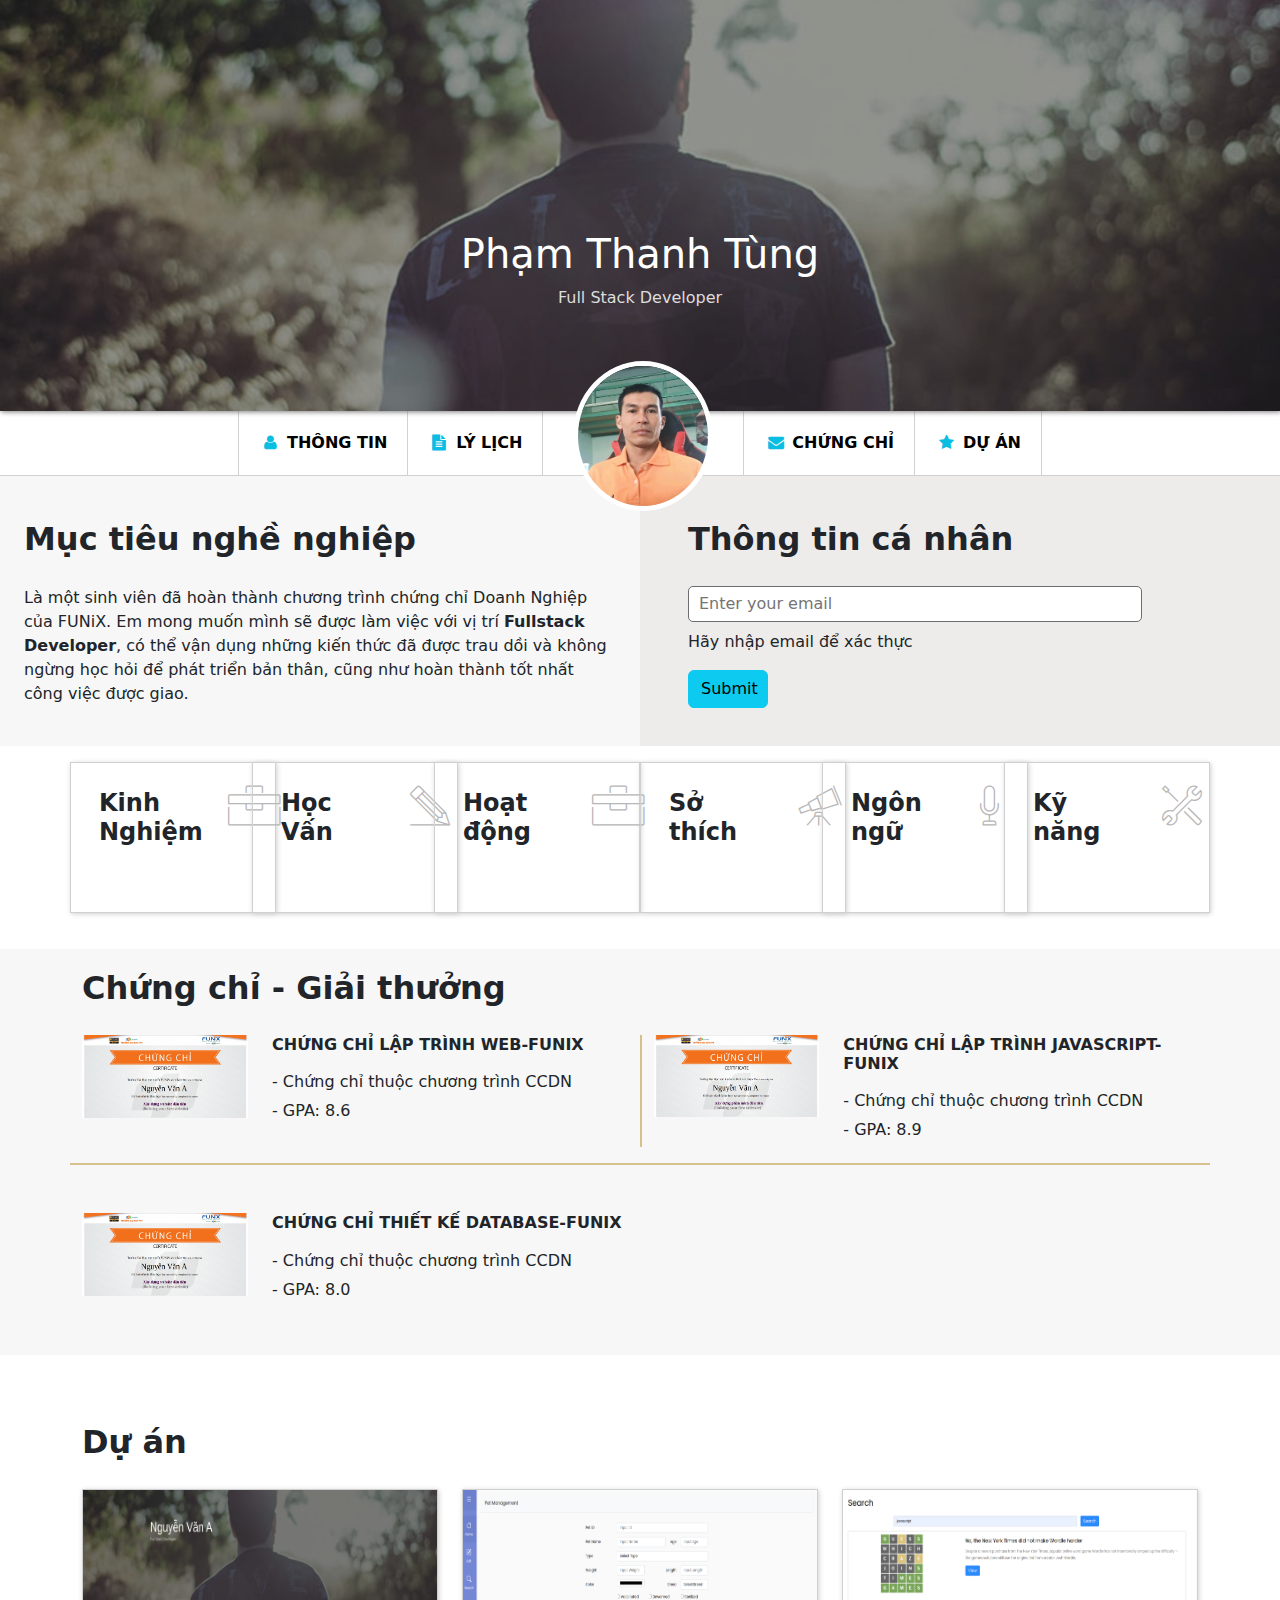
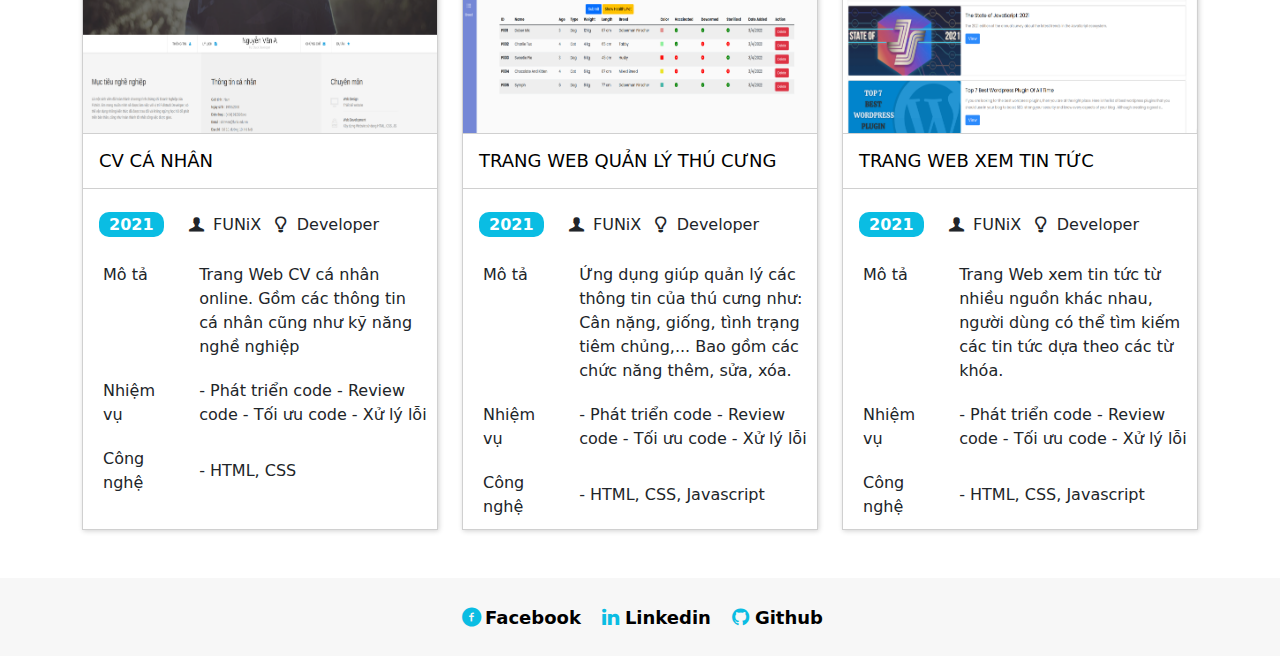
==== commit 4cc8b8a1: "upload project" ====
--- a/index.html
+++ b/index.html
@@ -4,16 +4,12 @@
     <meta charset="UTF-8" />
     <meta http-equiv="X-UA-Compatible" content="IE=edge" />
     <meta name="viewport" content="width=device-width, initial-scale=1.0" />
-    <link
-      href="https://cdn.jsdelivr.net/npm/bootstrap@5.0.2/dist/css/bootstrap.min.css"
-      rel="stylesheet"
-      integrity="sha384-EVSTQN3/azprG1Anm3QDgpJLIm9Nao0Yz1ztcQTwFspd3yD65VohhpuuCOmLASjC"
-      crossorigin="anonymous"
-    />
+
     <link rel="stylesheet" href="./css/laptop.css" />
     <link rel="stylesheet" href="./css/tablet.css" />
     <link rel="stylesheet" href="./css/mobile.css" />
     <link rel="stylesheet" href="./css/font.css" />
+    <link rel="stylesheet" href="./css/bootstrap.min.css" />
 
     <title>Assignment 03</title>
   </head>
@@ -578,11 +574,7 @@
         </div>
       </div>
     </section>
-    <script
-      src="https://cdn.jsdelivr.net/npm/bootstrap@5.0.2/dist/js/bootstrap.bundle.min.js"
-      integrity="sha384-MrcW6ZMFYlzcLA8Nl+NtUVF0sA7MsXsP1UyJoMp4YLEuNSfAP+JcXn/tWtIaxVXM"
-      crossorigin="anonymous"
-    ></script>
+    <script defer src="js/bootstrap.bundle.min.js"></script>
     <script src="./js/script.js"></script>
   </body>
 </html>
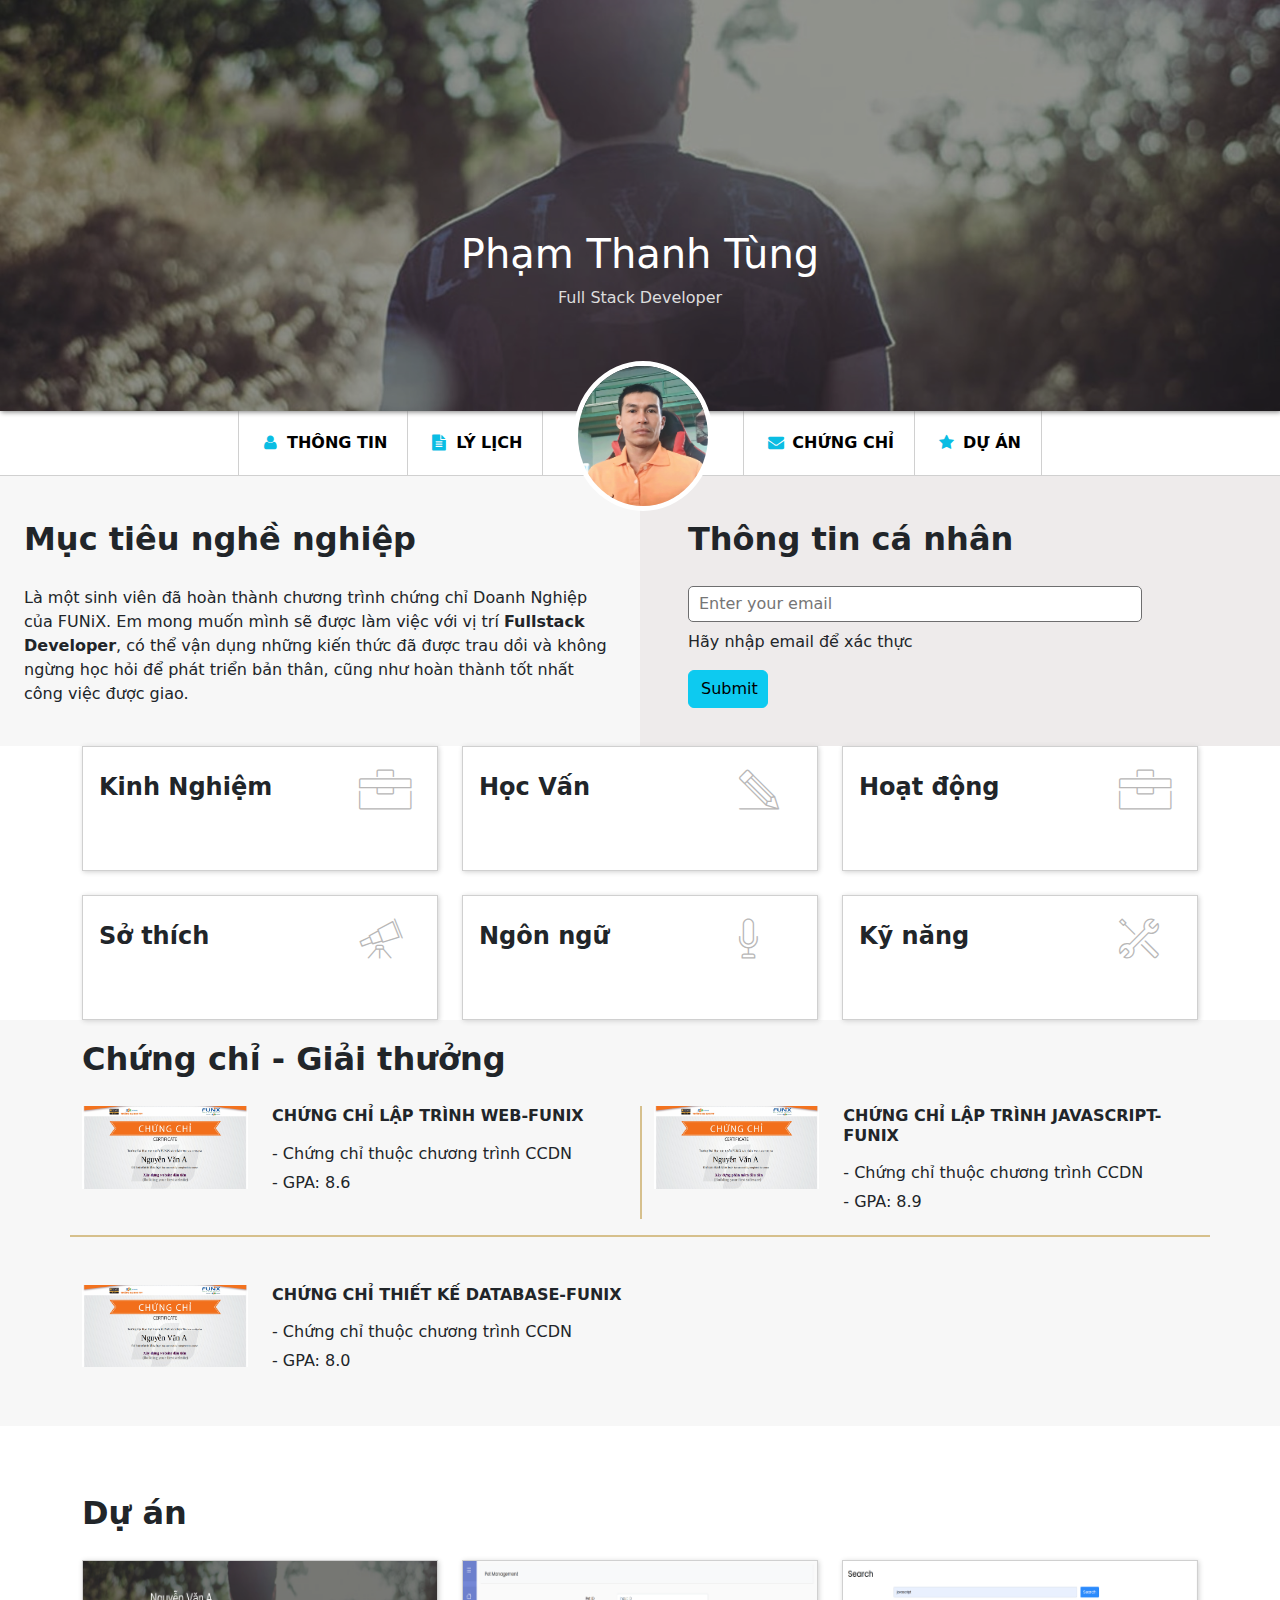
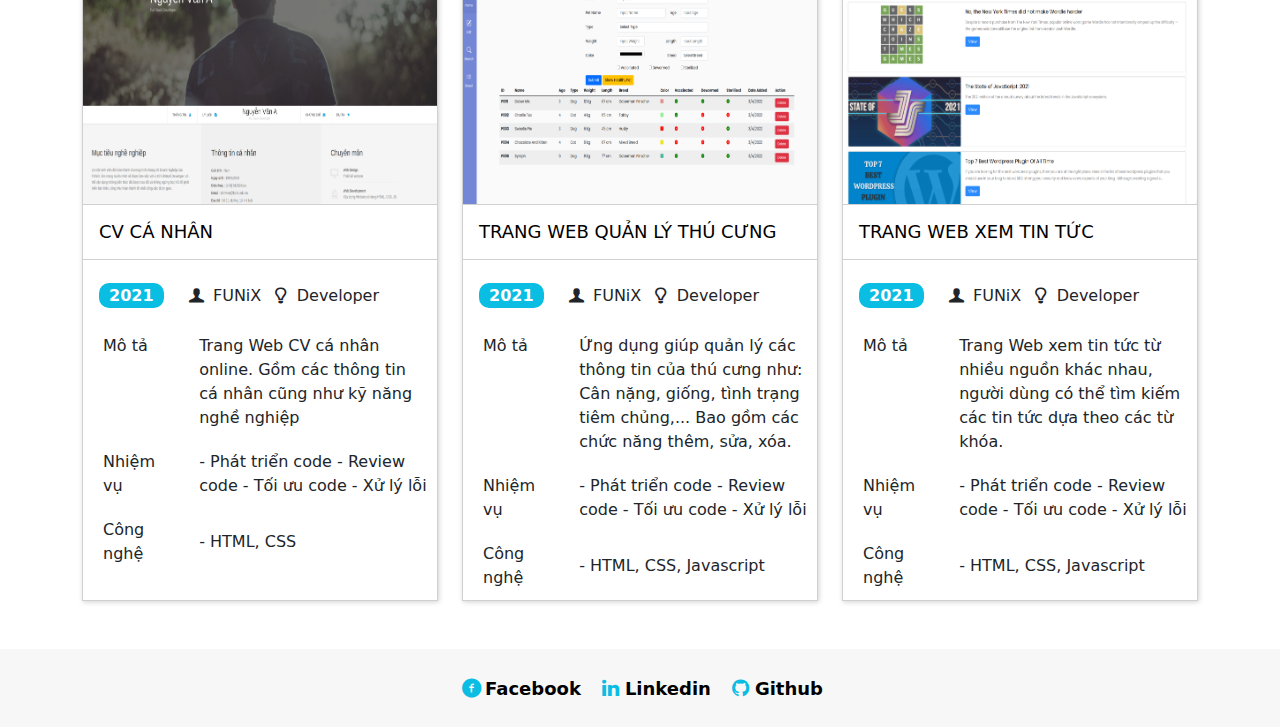
==== commit 132ce40b: "change responsive" ====
--- a/index.html
+++ b/index.html
@@ -109,13 +109,15 @@
     </section>
 
     <!--PHẦN CHÍNH CHIA THÀNH 2 DÒNG MỖI DÒNG 3 CỘT-->
-    <section id="infomation" class="container pt-3 pb-3">
-      <div class="row">
-        <div class="col-md-6 box-info">
-          <div class="showcase row p-3">
-            <div class="col-9 box-title"><h2>Kinh Nghiệm</h2></div>
-            <div class="col-3 box-icon">
-              <i class="ic ic-toolbox"></i>
+    <section id="infomation" class="container">
+      <div class="row g-4">
+        <div class="col-lg-4 col-md-6 col-sm-12">
+          <div class="showcase p-3">
+            <div class="job-header row">
+              <div class="col-9 box-title"><h2>Kinh Nghiệm</h2></div>
+              <div class="col-3 box-icon">
+                <i class="ic ic-toolbox"></i>
+              </div>
             </div>
             <div class="col-12 p-2 text-inf" id="Experience">
               <div>
@@ -161,11 +163,15 @@
               </button>
             </div>
           </div>
-          <!-- PHẦN HỌC VẤN -->
-          <div class="showcase row p-3">
-            <div class="col-9 box-title"><h2>Học Vấn</h2></div>
-            <div class="col-3 box-icon">
-              <i class="ic ic-pencil"></i>
+        </div>
+        <!-- PHẦN HỌC VẤN -->
+        <div class="col-lg-4 col-md-6 col-sm-12">
+          <div class="showcase p-3">
+            <div class="job-header row">
+              <div class="col-9 box-title"><h2>Học Vấn</h2></div>
+              <div class="col-3 box-icon">
+                <i class="ic ic-pencil"></i>
+              </div>
             </div>
             <div class="col-12 p-2 text-inf" id="Education">
               <div>
@@ -197,11 +203,15 @@
               </button>
             </div>
           </div>
-          <!-- PHẦN HOẠT ĐỘNG -->
-          <div class="showcase row p-3">
-            <div class="col-9 box-title"><h2>Hoạt động</h2></div>
-            <div class="col-3 box-icon">
-              <i class="ic ic-toolbox"></i>
+        </div>
+        <!-- PHẦN HOẠT ĐỘNG -->
+        <div class="col-lg-4 col-md-6 col-sm-12">
+          <div class="showcase p-3">
+            <div class="job-header row">
+              <div class="col-9 box-title"><h2>Hoạt động</h2></div>
+              <div class="col-3 box-icon">
+                <i class="ic ic-toolbox"></i>
+              </div>
             </div>
             <div class="col-12 p-2 text-inf" id="Work">
               <div>
@@ -232,12 +242,15 @@
             </div>
           </div>
         </div>
+
         <!-- PHẦN SỞ THÍCH -->
-        <div class="col-md-6 box-info">
-          <div class="showcase row p-3">
-            <div class="col-9 box-title"><h2>Sở thích</h2></div>
-            <div class="col-3 box-icon">
-              <i class="ic ic-telescope"></i>
+        <div class="col-lg-4 col-md-6 col-sm-12">
+          <div class="showcase p-3">
+            <div class="job-header row">
+              <div class="col-9 box-title"><h2>Sở thích</h2></div>
+              <div class="col-3 box-icon">
+                <i class="ic ic-telescope"></i>
+              </div>
             </div>
             <div class="col-12 p-2 text-inf" id="Interest">
               <div class="row">
@@ -271,10 +284,19 @@
               </button>
             </div>
           </div>
-          <!-- PHẦN NGÔN NGỮ-->
-          <div class="showcase row p-3">
-            <div class="col-9 box-title"><h2>Ngôn ngữ</h2></div>
-            <div class="col-3 box-icon"><i class="ic ic-mic"></i></div>
+        </div>
+        <!-- PHẦN NGÔN NGỮ-->
+        <div class="col-lg-4 col-md-6 col-sm-12">
+          <div class="showcase p-3">
+            <div class="job-header row">
+              <div class="col-9 box-title">
+                <h2>Ngôn ngữ</h2>
+              </div>
+              <div class="col-3 box-icon">
+                <i class="ic ic-mic"></i>
+              </div>
+            </div>
+
             <div class="col-12 p-2 text-inf" id="Language">
               <div class="showcase-text">
                 <p>English - IELTS 7.0</p>
@@ -299,11 +321,15 @@
               </button>
             </div>
           </div>
-          <!-- PHẦN KỸ NĂNG -->
-          <div class="showcase row p-3">
-            <div class="col-9 box-title"><h2>Kỹ năng</h2></div>
-            <div class="col-3 box-icon">
-              <i class="ic ic-tools-2"></i>
+        </div>
+        <!-- PHẦN KỸ NĂNG -->
+        <div class="col-lg-4 col-md-6 col-sm-12">
+          <div class="showcase p-3">
+            <div class="job-header row">
+              <div class="col-9 box-title"><h2>Kỹ năng</h2></div>
+              <div class="col-3 box-icon">
+                <i class="ic ic-tools-2"></i>
+              </div>
             </div>
             <div class="col-12 p-2 text-inf" id="Skill">
               <div class="showcase-text">
--- a/css/laptop.css
+++ b/css/laptop.css
@@ -176,7 +176,6 @@
 .showcase {
   border: 1px solid #d0d0d0;
   flex: 1;
-  margin: 20px 14px;
   box-shadow: 1px 1px 5px #d0d0d0;
   position: relative;
   align-content: start;
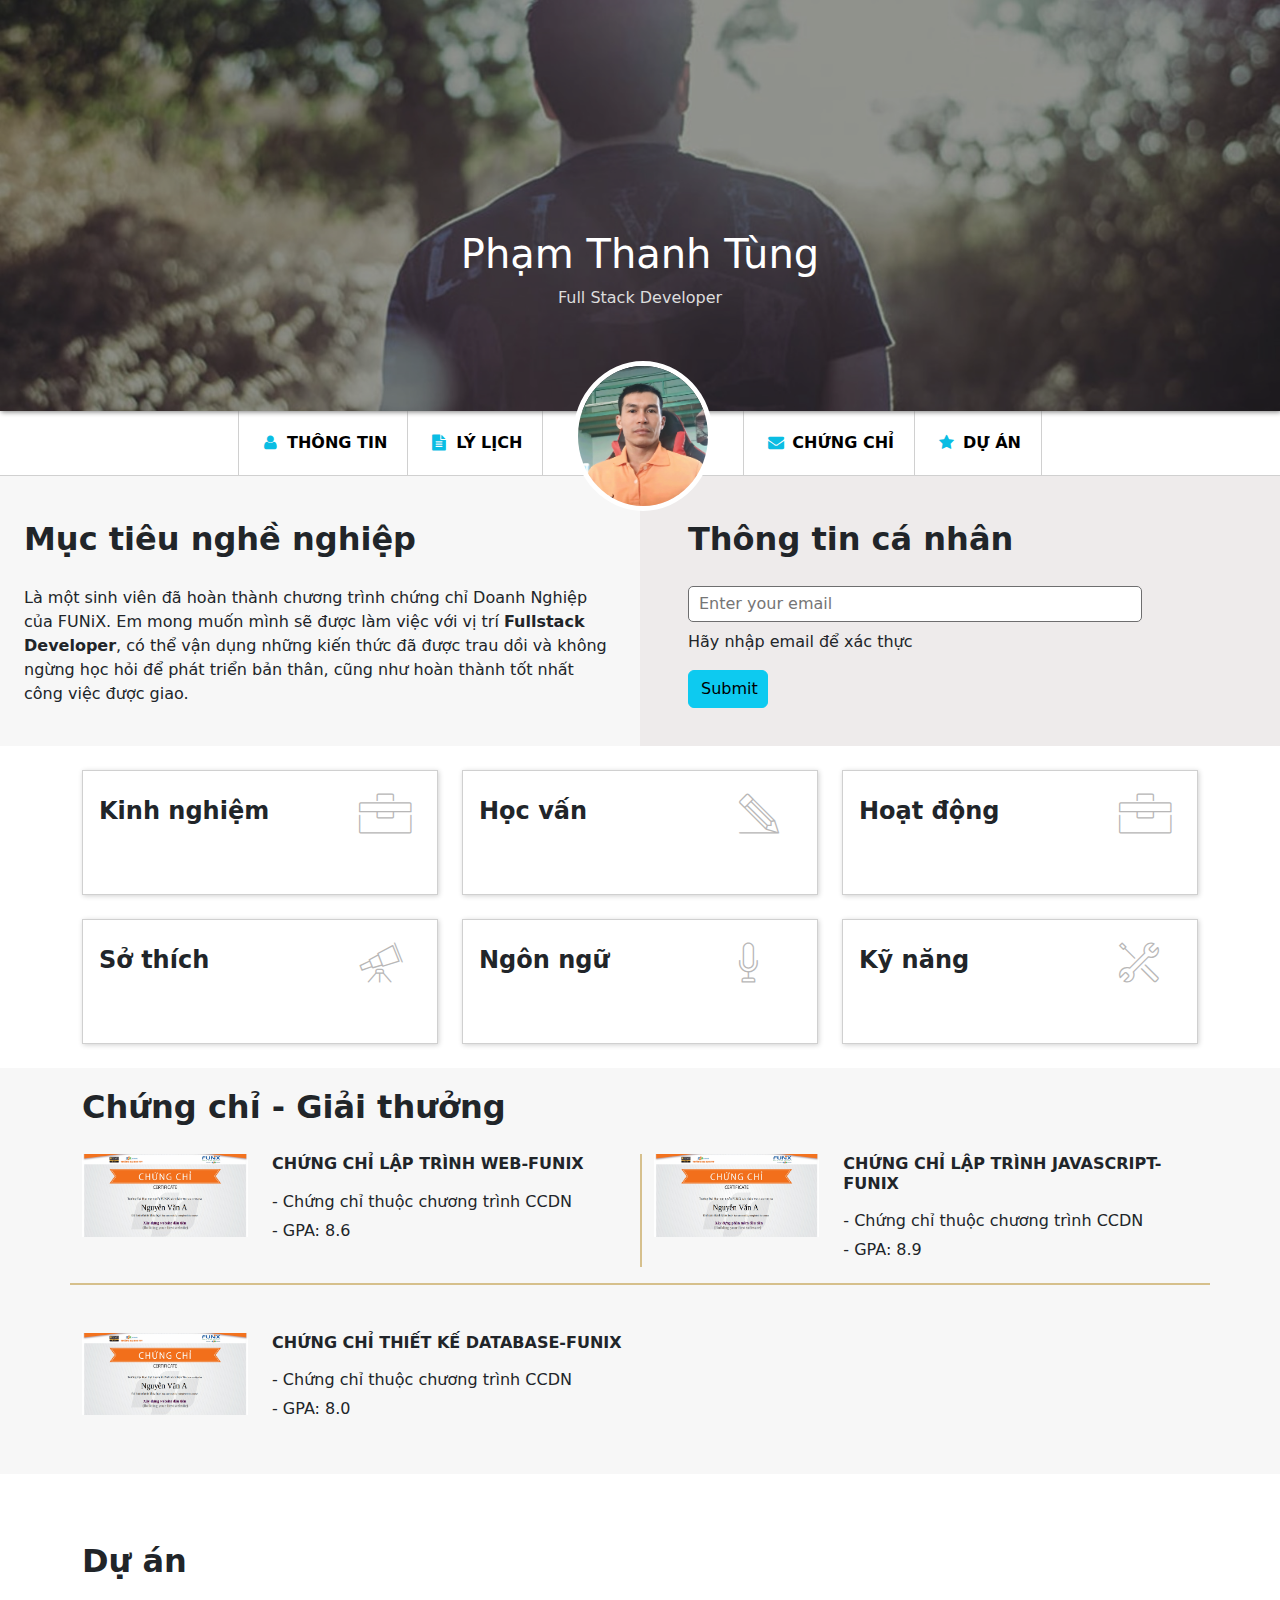
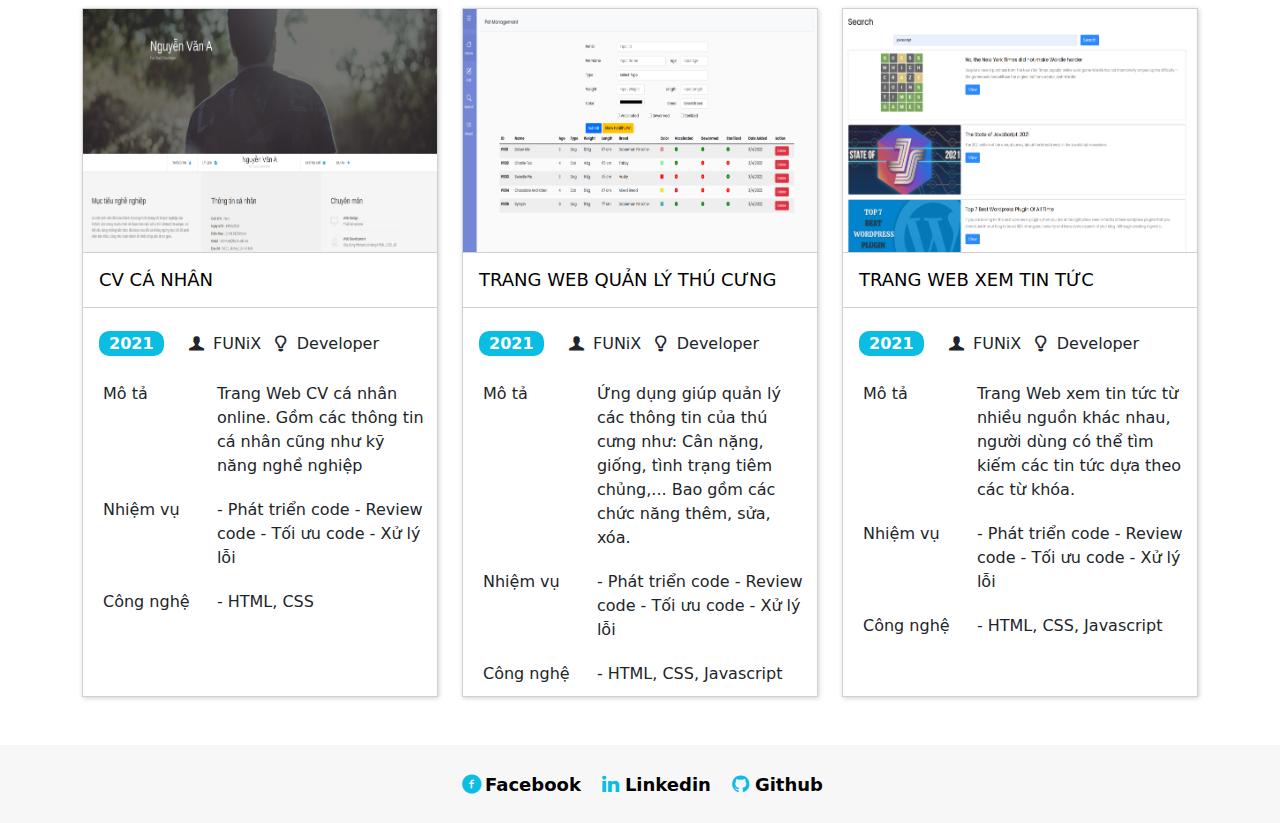
==== commit f8d5def3: "add padding" ====
--- a/index.html
+++ b/index.html
@@ -110,11 +110,11 @@
 
     <!--PHẦN CHÍNH CHIA THÀNH 2 DÒNG MỖI DÒNG 3 CỘT-->
     <section id="infomation" class="container">
-      <div class="row g-4">
+      <div class="row g-4 pt-4 pb-4">
         <div class="col-lg-4 col-md-6 col-sm-12">
           <div class="showcase p-3">
             <div class="job-header row">
-              <div class="col-9 box-title"><h2>Kinh Nghiệm</h2></div>
+              <div class="col-9 box-title"><h2>Kinh nghiệm</h2></div>
               <div class="col-3 box-icon">
                 <i class="ic ic-toolbox"></i>
               </div>
@@ -168,7 +168,7 @@
         <div class="col-lg-4 col-md-6 col-sm-12">
           <div class="showcase p-3">
             <div class="job-header row">
-              <div class="col-9 box-title"><h2>Học Vấn</h2></div>
+              <div class="col-9 box-title"><h2>Học vấn</h2></div>
               <div class="col-3 box-icon">
                 <i class="ic ic-pencil"></i>
               </div>
--- a/css/laptop.css
+++ b/css/laptop.css
@@ -299,7 +299,7 @@
 }
 .title-prj {
   font-size: 18px;
-  font-weight: 300;
+  font-weight: 500;
   border-top: 1px solid #d0d0d0;
   border-bottom: 1px solid #d0d0d0;
 }
@@ -314,7 +314,7 @@
 }
 td:first-child {
   vertical-align: top;
-  width: 30%;
+  width: 35%;
   padding-left: 20px;
 }
 .title-prj a {
